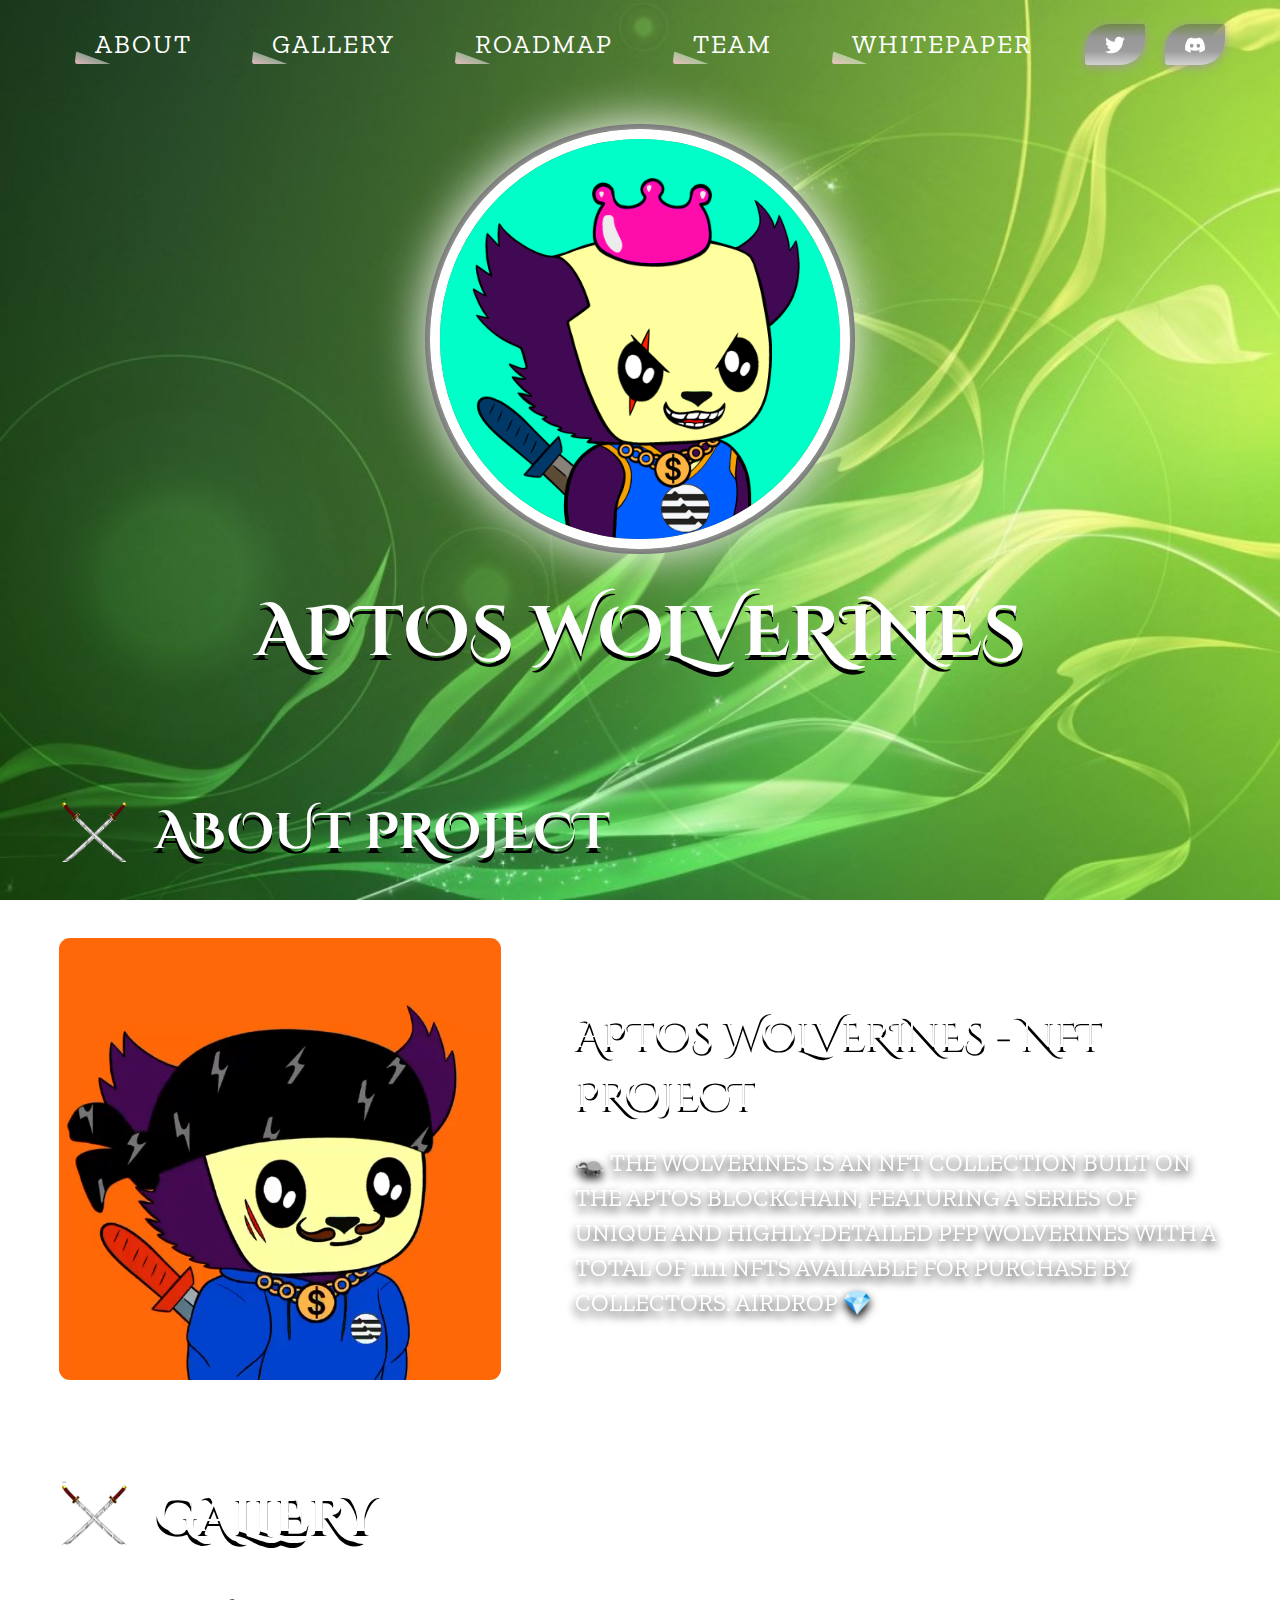
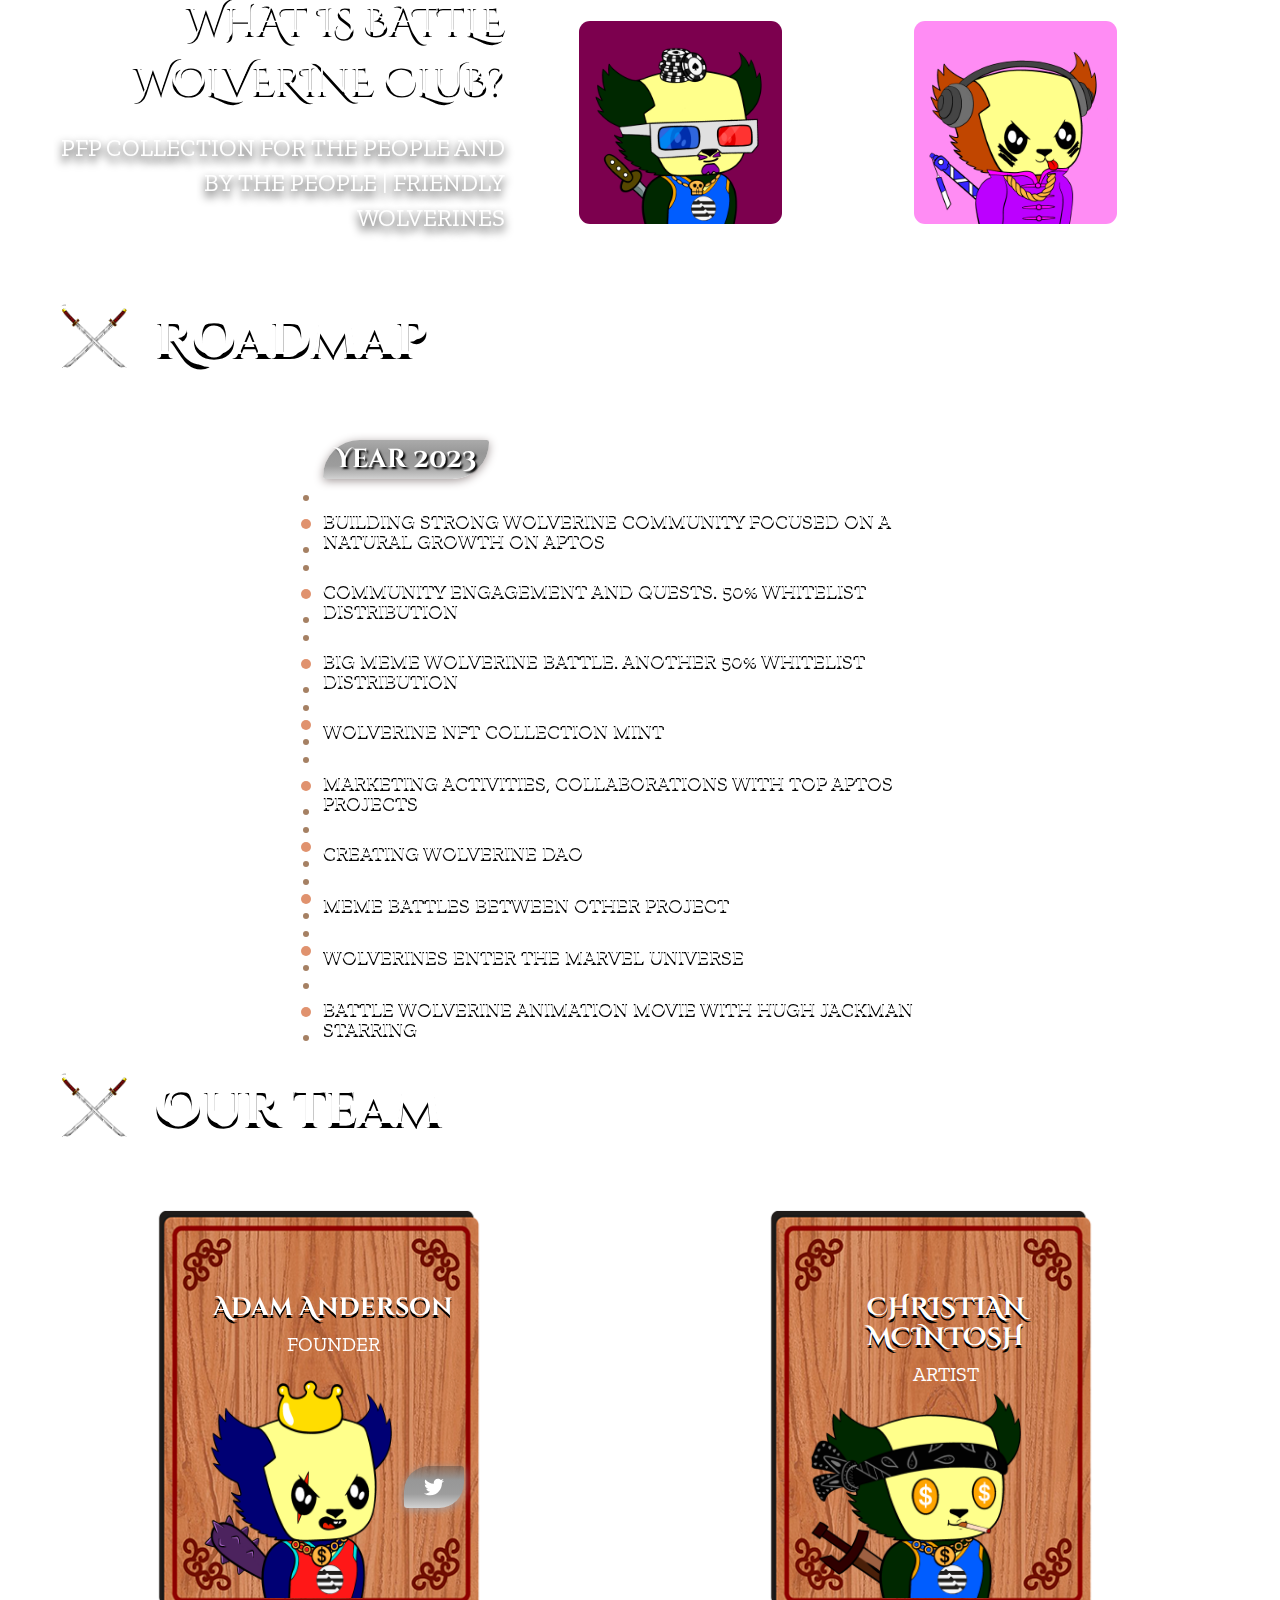
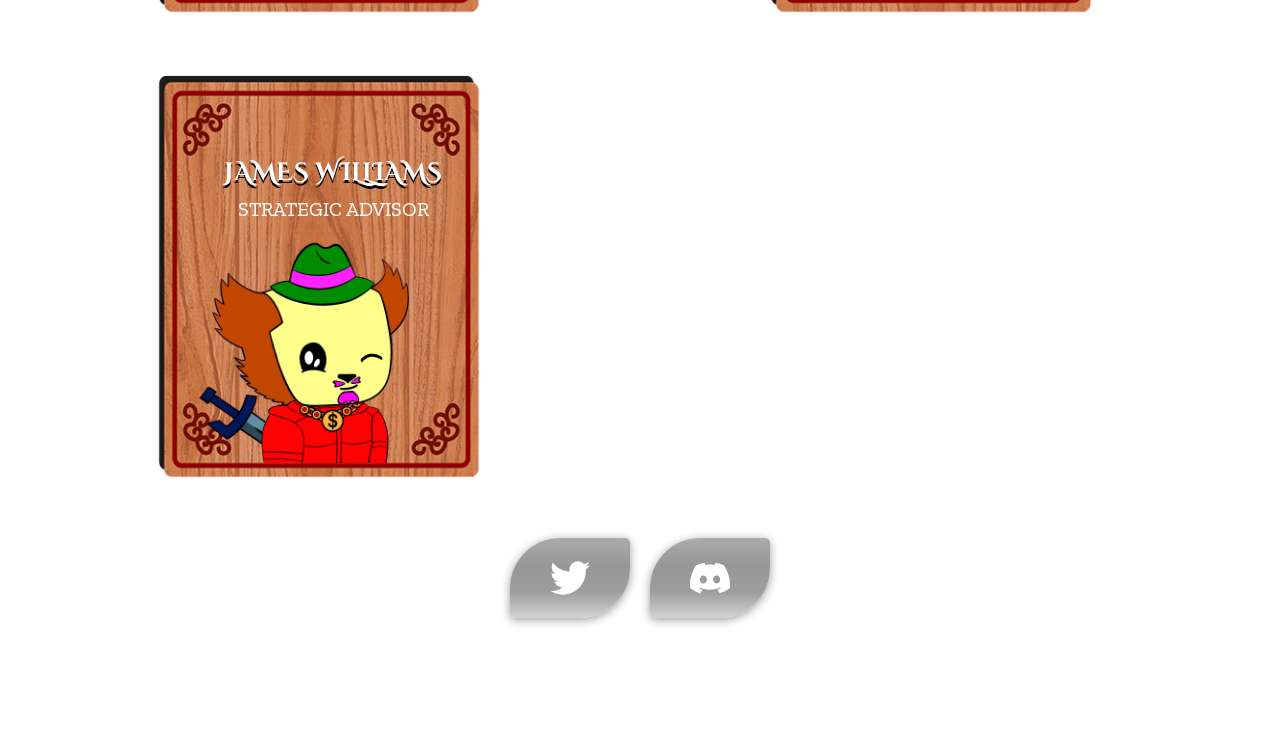
==== index.html @ 6061e8c3 "1" ====
<!DOCTYPE html>
<html class="no-js md-pre-loader-active" lang="ru"><head><meta http-equiv="Content-Type" content="text/html; charset=UTF-8">

  <meta name="viewport" content="width=device-width,initial-scale=1">
  <meta http-equiv="X-UA-Compatible" content="ie=edge">
  <title>BATTLE WOLVERINE</title>
  <!-- Favicon  -->
  <link rel="shortcut icon" href="img/method-draw-image.png" type="image/x-icon">
  <link rel="shortcut icon" href="img/method-draw-image.png" type="image/x-icon">
  <link rel="stylesheet" href="css/style.min.css">
  <link href="css/main.min.css" rel="stylesheet" type="text/css">
  <meta property="og:image" content="https://battlewolverine.club/img/method-draw-image.png">
  <meta property="og:image:height" content="100">
  <meta property="og:image:width" content="100">
  <meta property="og:type" content="website">
  <meta property="og:title" content="BATTLE WOLVERINE - Enthusiastic Web3 Community">
  <meta property="og:site_name" content="battlewolverine.club">
</head>

<body class="page__body">




  <section class="section-one">

    <div class="container">

      <header>

        <div class="flex-header">

          <div class="header-btn b-none">

            <div class="btn-main btn1">ABOUT</div>
            <div class="btn-main btn2">Gallery</div>
            <div class="btn-main btn3">Roadmap</div>
            <div class="btn-main btn4">Team</div>
            <div class="btn-main btn5"><a class="whitepaper" href="https://battlewolverine.club/whitepaper.html">Whitepaper</p></div>
            
          </div>


          <nav class="header__nav" data-menu="">
            <ul class="header__menu list-reset">

                <div class="btn-main btn1 btn-cl">ABOUT</div>


                <div class="btn-main btn2 btn-cl">Gallery</div>


                <div class="btn-main btn3 btn-cl">Roadmap</div>


                <div class="btn-main btn4 btn-cl">Team</div>
                
                
                <div class="btn-main btn5"><a class="whitepaper" href="https://battlewolverine.club/whitepaper.html">Whitepaper</a></div>


            </ul>
            <div class="soc-icon">
              <a href="https://twitter.com/Wolverine_XRPL" target="_blank" rel="noopener noreferrer" class="btn-soc">
                <svg width="20" height="18" viewBox="0 0 20 18" fill="none" xmlns="http://www.w3.org/2000/svg">
                  <path fill-rule="evenodd" clip-rule="evenodd" d="M20 2.63411C19.2652 2.96867 18.4739 3.19484 17.6439 3.29589C18.4914 2.77608 19.1419 1.9517 19.4483 0.969877C18.6547 1.45126 17.7778 1.80144 16.8409 1.98919C16.0944 1.17215 15.0272 0.661865 13.8463 0.661865C11.5817 0.661865 9.74454 2.54508 9.74454 4.86766C9.74454 5.19738 9.77969 5.51742 9.85016 5.82558C6.44016 5.64971 3.41735 3.97705 1.39219 1.42955C1.03891 2.05291 0.836882 2.77608 0.836882 3.54627C0.836882 5.00479 1.56126 6.29229 2.66235 7.04685C1.99094 7.02639 1.35688 6.83505 0.80282 6.5222V6.5739C0.80282 8.61237 2.21735 10.3127 4.09563 10.6978C3.75173 10.7966 3.38891 10.8459 3.01438 10.8459C2.75032 10.8459 2.49204 10.8206 2.24188 10.7713C2.76423 12.4416 4.2786 13.6582 6.07469 13.6906C4.67063 14.8194 2.90048 15.492 0.978757 15.492C0.647664 15.492 0.320164 15.4728 -0.000305176 15.4342C1.81579 16.6255 3.97344 17.3223 6.28954 17.3223C13.8378 17.3223 17.9641 10.9143 17.9641 5.35607C17.9641 5.17317 17.9605 4.99027 17.9534 4.81096C18.7556 4.21774 19.4517 3.4777 20 2.63411Z" fill="white"></path>
                </svg>
              </a>
              <a href="https://discord.gg/uTUcsjVwpC" target="_blank" rel="noopener noreferrer" class="btn-soc"><svg width="23" height="18" viewBox="0 0 23 18" fill="none" xmlns="http://www.w3.org/2000/svg">
                  <path d="M19.4895 1.72281C19.4831 1.71044 19.4725 1.70075 19.4596 1.69547C17.9705 1.01247 16.3989 0.525434 14.7844 0.246556C14.7697 0.24383 14.7546 0.245797 14.7411 0.252176C14.7276 0.258555 14.7165 0.269023 14.7093 0.28209C14.4953 0.67034 14.301 1.06914 14.1273 1.47696C12.3869 1.21287 10.6166 1.21287 8.87624 1.47696C8.70131 1.0681 8.50394 0.669205 8.28503 0.28209C8.27753 0.269307 8.26634 0.25908 8.25294 0.252742C8.23953 0.246404 8.22453 0.244249 8.20988 0.246556C6.59518 0.524849 5.02356 1.01192 3.53456 1.69551C3.52182 1.70091 3.51106 1.71014 3.50378 1.72191C0.526088 6.16706 -0.289615 10.5029 0.110541 14.7851C0.111667 14.7956 0.114893 14.8057 0.120026 14.815C0.12516 14.8242 0.132097 14.8323 0.140424 14.8388C1.87431 16.1221 3.81368 17.1017 5.87578 17.7357C5.8903 17.7401 5.9058 17.7399 5.92021 17.7352C5.93462 17.7304 5.94723 17.7214 5.95636 17.7093C6.39926 17.1069 6.79169 16.469 7.12968 15.8021C7.13433 15.793 7.13698 15.783 7.13746 15.7727C7.13795 15.7625 7.13625 15.7522 7.13249 15.7427C7.12873 15.7331 7.12299 15.7245 7.11564 15.7173C7.1083 15.7101 7.09952 15.7046 7.08988 15.7011C6.47103 15.4644 5.87192 15.1791 5.29816 14.8478C5.28774 14.8416 5.27898 14.833 5.27267 14.8227C5.26636 14.8124 5.26268 14.8007 5.26197 14.7887C5.26126 14.7766 5.26352 14.7645 5.26858 14.7536C5.27363 14.7426 5.28131 14.733 5.29093 14.7257C5.41132 14.6355 5.53179 14.5417 5.64675 14.447C5.65697 14.4386 5.66932 14.4332 5.68244 14.4314C5.69555 14.4297 5.7089 14.4316 5.72097 14.437C9.47992 16.1519 13.5495 16.1519 17.2639 14.437C17.276 14.4313 17.2895 14.4291 17.3028 14.4307C17.3161 14.4323 17.3287 14.4376 17.3391 14.4461C17.4541 14.5408 17.5745 14.6355 17.6958 14.7257C17.7055 14.7329 17.7132 14.7424 17.7184 14.7534C17.7235 14.7643 17.7259 14.7764 17.7252 14.7884C17.7246 14.8005 17.721 14.8122 17.7148 14.8226C17.7085 14.8329 17.6999 14.8416 17.6895 14.8478C17.117 15.1818 16.5174 15.467 15.8969 15.7002C15.8873 15.7038 15.8785 15.7095 15.8712 15.7168C15.8639 15.7241 15.8582 15.7328 15.8546 15.7424C15.8509 15.752 15.8493 15.7623 15.8498 15.7726C15.8504 15.7829 15.8531 15.793 15.8578 15.8021C16.2015 16.4653 16.5934 17.1024 17.0303 17.7083C17.0391 17.7207 17.0517 17.73 17.0661 17.7349C17.0806 17.7398 17.0963 17.7401 17.1109 17.7356C19.1766 17.1037 21.1194 16.1241 22.8555 14.8388C22.8639 14.8326 22.871 14.8247 22.8761 14.8156C22.8813 14.8065 22.8844 14.7964 22.8853 14.786C23.3644 9.83536 22.0833 5.53503 19.4895 1.72281ZM7.69105 12.1777C6.55933 12.1777 5.62683 11.1395 5.62683 9.86453C5.62683 8.58953 6.54124 7.55128 7.69105 7.55128C8.84984 7.55128 9.77332 8.59855 9.75523 9.86445C9.75523 11.1395 8.84078 12.1777 7.69105 12.1777ZM15.3231 12.1777C14.1914 12.1777 13.2589 11.1395 13.2589 9.86453C13.2589 8.58953 14.1733 7.55128 15.3231 7.55128C16.4819 7.55128 17.4054 8.59855 17.3873 9.86445C17.3873 11.1395 16.4819 12.1777 15.3231 12.1777Z" fill="white"></path>
                </svg>
              </a>
              <!-- <a href="https://www.instagram.com/leokings_nft/" target="_blank" rel="noopener noreferrer" class="btn-soc"><svg width="20" height="21" viewBox="0 0 20 21" fill="none" xmlns="http://www.w3.org/2000/svg">
                  <path d="M10 2.79518C12.6667 2.79518 12.9833 2.79518 14.0417 2.8535C14.6766 2.86316 15.3051 2.98149 15.9 3.20337C16.3318 3.36585 16.7239 3.61859 17.0501 3.94469C17.3763 4.27079 17.6291 4.66273 17.7917 5.09434C18.0136 5.68902 18.132 6.31733 18.1417 6.95198C18.1917 8.00993 18.2 8.32648 18.2 10.9922C18.2 13.6578 18.2 13.9744 18.1417 15.0323C18.132 15.667 18.0136 16.2953 17.7917 16.89C17.6291 17.3216 17.3763 17.7135 17.0501 18.0396C16.7239 18.3657 16.3318 18.6185 15.9 18.7809C15.3051 19.0028 14.6766 19.1212 14.0417 19.1308C12.9833 19.1808 12.6667 19.1891 10 19.1891C7.33333 19.1891 7.01667 19.1891 5.95833 19.1308C5.32344 19.1212 4.69491 19.0028 4.1 18.7809C3.66824 18.6185 3.27615 18.3657 2.94993 18.0396C2.62371 17.7135 2.37088 17.3216 2.20833 16.89C1.98638 16.2953 1.868 15.667 1.85833 15.0323C1.80833 13.9744 1.8 13.6578 1.8 10.9922C1.8 8.32648 1.8 8.00993 1.85833 6.95198C1.868 6.31733 1.98638 5.68902 2.20833 5.09434C2.37088 4.66273 2.62371 4.27079 2.94993 3.94469C3.27615 3.61859 3.66824 3.36585 4.1 3.20337C4.69491 2.98149 5.32344 2.86316 5.95833 2.8535C7.01667 2.80351 7.33333 2.79518 10 2.79518ZM10 0.99585C7.28333 0.99585 6.94167 0.995849 5.875 1.05416C5.04603 1.07087 4.22597 1.22862 3.45 1.52066C2.78386 1.77447 2.17892 2.16617 1.67484 2.67007C1.17075 3.17397 0.778907 3.77869 0.525 4.44458C0.232857 5.22026 0.0750434 6.04002 0.0583331 6.86868C-2.54561e-07 7.93495 0 8.27649 0 10.9922C0 13.7078 -2.54561e-07 14.0494 0.0583331 15.1156C0.0750434 15.9443 0.232857 16.7641 0.525 17.5397C0.778907 18.2056 1.17075 18.8103 1.67484 19.3142C2.17892 19.8181 2.78386 20.2098 3.45 20.4637C4.22597 20.7557 5.04603 20.9135 5.875 20.9302C6.94167 20.9885 7.28333 20.9885 10 20.9885C12.7167 20.9885 13.0583 20.9885 14.125 20.9302C14.954 20.9135 15.774 20.7557 16.55 20.4637C17.2161 20.2098 17.8211 19.8181 18.3252 19.3142C18.8293 18.8103 19.2211 18.2056 19.475 17.5397C19.7625 16.7772 19.9203 15.9719 19.9417 15.1573C20 14.0494 20 13.7078 20 10.9922C20 8.27649 20 7.93495 19.9417 6.86868C19.925 6.04002 19.7671 5.22026 19.475 4.44458C19.2211 3.77869 18.8293 3.17397 18.3252 2.67007C17.8211 2.16617 17.2161 1.77447 16.55 1.52066C15.7872 1.23322 14.9816 1.07554 14.1667 1.05416C13.0583 0.995849 12.7167 0.99585 10 0.99585ZM10 5.86072C8.98472 5.86072 7.99225 6.16167 7.14807 6.72552C6.3039 7.28937 5.64595 8.09079 5.25742 9.02844C4.86889 9.96609 4.76723 10.9978 4.9653 11.9933C5.16337 12.9887 5.65228 13.903 6.37019 14.6206C7.08809 15.3383 8.00277 15.827 8.99854 16.025C9.99431 16.223 11.0264 16.1214 11.9644 15.733C12.9024 15.3446 13.7042 14.6869 14.2682 13.843C14.8323 12.9992 15.1333 12.0071 15.1333 10.9922C15.1333 10.3183 15.0006 9.65102 14.7426 9.02844C14.4846 8.40587 14.1065 7.84018 13.6298 7.36368C13.1531 6.88719 12.5872 6.50921 11.9644 6.25133C11.3416 5.99345 10.6741 5.86072 10 5.86072ZM10 14.3243C9.34073 14.3243 8.69626 14.1288 8.1481 13.7627C7.59994 13.3966 7.17269 12.8762 6.9204 12.2673C6.66811 11.6584 6.6021 10.9885 6.73072 10.3421C6.85933 9.69573 7.1768 9.10201 7.64298 8.63601C8.10915 8.17 8.7031 7.85265 9.3497 7.72408C9.9963 7.59551 10.6665 7.6615 11.2756 7.9137C11.8847 8.1659 12.4053 8.59298 12.7716 9.14094C13.1378 9.6889 13.3333 10.3331 13.3333 10.9922C13.3333 11.8759 12.9821 12.7234 12.357 13.3483C11.7319 13.9732 10.8841 14.3243 10 14.3243ZM15.3417 4.45291C15.1043 4.45291 14.8723 4.52326 14.675 4.65507C14.4776 4.78688 14.3238 4.97422 14.233 5.19341C14.1422 5.4126 14.1184 5.65379 14.1647 5.88648C14.211 6.11918 14.3253 6.33292 14.4931 6.50068C14.661 6.66844 14.8748 6.78269 15.1076 6.82897C15.3403 6.87526 15.5816 6.8515 15.8009 6.76071C16.0202 6.66992 16.2076 6.51617 16.3394 6.3189C16.4713 6.12164 16.5417 5.88971 16.5417 5.65246C16.5417 5.33432 16.4152 5.02921 16.1902 4.80425C15.9652 4.57929 15.6599 4.45291 15.3417 4.45291Z" fill="white"></path>
                </svg>
              </a> -->


          </div>
          </nav>

          <div class="soc-icon">
            <a href="https://twitter.com/Wolverine_XRPL" target="_blank" rel="noopener noreferrer" class="btn-soc">
              <svg width="20" height="18" viewBox="0 0 20 18" fill="none" xmlns="http://www.w3.org/2000/svg">
                <path fill-rule="evenodd" clip-rule="evenodd" d="M20 2.63411C19.2652 2.96867 18.4739 3.19484 17.6439 3.29589C18.4914 2.77608 19.1419 1.9517 19.4483 0.969877C18.6547 1.45126 17.7778 1.80144 16.8409 1.98919C16.0944 1.17215 15.0272 0.661865 13.8463 0.661865C11.5817 0.661865 9.74454 2.54508 9.74454 4.86766C9.74454 5.19738 9.77969 5.51742 9.85016 5.82558C6.44016 5.64971 3.41735 3.97705 1.39219 1.42955C1.03891 2.05291 0.836882 2.77608 0.836882 3.54627C0.836882 5.00479 1.56126 6.29229 2.66235 7.04685C1.99094 7.02639 1.35688 6.83505 0.80282 6.5222V6.5739C0.80282 8.61237 2.21735 10.3127 4.09563 10.6978C3.75173 10.7966 3.38891 10.8459 3.01438 10.8459C2.75032 10.8459 2.49204 10.8206 2.24188 10.7713C2.76423 12.4416 4.2786 13.6582 6.07469 13.6906C4.67063 14.8194 2.90048 15.492 0.978757 15.492C0.647664 15.492 0.320164 15.4728 -0.000305176 15.4342C1.81579 16.6255 3.97344 17.3223 6.28954 17.3223C13.8378 17.3223 17.9641 10.9143 17.9641 5.35607C17.9641 5.17317 17.9605 4.99027 17.9534 4.81096C18.7556 4.21774 19.4517 3.4777 20 2.63411Z" fill="white"></path>
              </svg>
            </a>
            <a href="https://discord.gg/uTUcsjVwpC" target="_blank" rel="noopener noreferrer" class="btn-soc"><svg width="23" height="18" viewBox="0 0 23 18" fill="none" xmlns="http://www.w3.org/2000/svg">
                <path d="M19.4895 1.72281C19.4831 1.71044 19.4725 1.70075 19.4596 1.69547C17.9705 1.01247 16.3989 0.525434 14.7844 0.246556C14.7697 0.24383 14.7546 0.245797 14.7411 0.252176C14.7276 0.258555 14.7165 0.269023 14.7093 0.28209C14.4953 0.67034 14.301 1.06914 14.1273 1.47696C12.3869 1.21287 10.6166 1.21287 8.87624 1.47696C8.70131 1.0681 8.50394 0.669205 8.28503 0.28209C8.27753 0.269307 8.26634 0.25908 8.25294 0.252742C8.23953 0.246404 8.22453 0.244249 8.20988 0.246556C6.59518 0.524849 5.02356 1.01192 3.53456 1.69551C3.52182 1.70091 3.51106 1.71014 3.50378 1.72191C0.526088 6.16706 -0.289615 10.5029 0.110541 14.7851C0.111667 14.7956 0.114893 14.8057 0.120026 14.815C0.12516 14.8242 0.132097 14.8323 0.140424 14.8388C1.87431 16.1221 3.81368 17.1017 5.87578 17.7357C5.8903 17.7401 5.9058 17.7399 5.92021 17.7352C5.93462 17.7304 5.94723 17.7214 5.95636 17.7093C6.39926 17.1069 6.79169 16.469 7.12968 15.8021C7.13433 15.793 7.13698 15.783 7.13746 15.7727C7.13795 15.7625 7.13625 15.7522 7.13249 15.7427C7.12873 15.7331 7.12299 15.7245 7.11564 15.7173C7.1083 15.7101 7.09952 15.7046 7.08988 15.7011C6.47103 15.4644 5.87192 15.1791 5.29816 14.8478C5.28774 14.8416 5.27898 14.833 5.27267 14.8227C5.26636 14.8124 5.26268 14.8007 5.26197 14.7887C5.26126 14.7766 5.26352 14.7645 5.26858 14.7536C5.27363 14.7426 5.28131 14.733 5.29093 14.7257C5.41132 14.6355 5.53179 14.5417 5.64675 14.447C5.65697 14.4386 5.66932 14.4332 5.68244 14.4314C5.69555 14.4297 5.7089 14.4316 5.72097 14.437C9.47992 16.1519 13.5495 16.1519 17.2639 14.437C17.276 14.4313 17.2895 14.4291 17.3028 14.4307C17.3161 14.4323 17.3287 14.4376 17.3391 14.4461C17.4541 14.5408 17.5745 14.6355 17.6958 14.7257C17.7055 14.7329 17.7132 14.7424 17.7184 14.7534C17.7235 14.7643 17.7259 14.7764 17.7252 14.7884C17.7246 14.8005 17.721 14.8122 17.7148 14.8226C17.7085 14.8329 17.6999 14.8416 17.6895 14.8478C17.117 15.1818 16.5174 15.467 15.8969 15.7002C15.8873 15.7038 15.8785 15.7095 15.8712 15.7168C15.8639 15.7241 15.8582 15.7328 15.8546 15.7424C15.8509 15.752 15.8493 15.7623 15.8498 15.7726C15.8504 15.7829 15.8531 15.793 15.8578 15.8021C16.2015 16.4653 16.5934 17.1024 17.0303 17.7083C17.0391 17.7207 17.0517 17.73 17.0661 17.7349C17.0806 17.7398 17.0963 17.7401 17.1109 17.7356C19.1766 17.1037 21.1194 16.1241 22.8555 14.8388C22.8639 14.8326 22.871 14.8247 22.8761 14.8156C22.8813 14.8065 22.8844 14.7964 22.8853 14.786C23.3644 9.83536 22.0833 5.53503 19.4895 1.72281ZM7.69105 12.1777C6.55933 12.1777 5.62683 11.1395 5.62683 9.86453C5.62683 8.58953 6.54124 7.55128 7.69105 7.55128C8.84984 7.55128 9.77332 8.59855 9.75523 9.86445C9.75523 11.1395 8.84078 12.1777 7.69105 12.1777ZM15.3231 12.1777C14.1914 12.1777 13.2589 11.1395 13.2589 9.86453C13.2589 8.58953 14.1733 7.55128 15.3231 7.55128C16.4819 7.55128 17.4054 8.59855 17.3873 9.86445C17.3873 11.1395 16.4819 12.1777 15.3231 12.1777Z" fill="white"></path>
              </svg>
            </a>
            <!-- <a href="https://www.instagram.com/leokings_nft/" target="_blank" rel="noopener noreferrer" class="btn-soc"><svg width="20" height="21" viewBox="0 0 20 21" fill="none" xmlns="http://www.w3.org/2000/svg">
                <path d="M10 2.79518C12.6667 2.79518 12.9833 2.79518 14.0417 2.8535C14.6766 2.86316 15.3051 2.98149 15.9 3.20337C16.3318 3.36585 16.7239 3.61859 17.0501 3.94469C17.3763 4.27079 17.6291 4.66273 17.7917 5.09434C18.0136 5.68902 18.132 6.31733 18.1417 6.95198C18.1917 8.00993 18.2 8.32648 18.2 10.9922C18.2 13.6578 18.2 13.9744 18.1417 15.0323C18.132 15.667 18.0136 16.2953 17.7917 16.89C17.6291 17.3216 17.3763 17.7135 17.0501 18.0396C16.7239 18.3657 16.3318 18.6185 15.9 18.7809C15.3051 19.0028 14.6766 19.1212 14.0417 19.1308C12.9833 19.1808 12.6667 19.1891 10 19.1891C7.33333 19.1891 7.01667 19.1891 5.95833 19.1308C5.32344 19.1212 4.69491 19.0028 4.1 18.7809C3.66824 18.6185 3.27615 18.3657 2.94993 18.0396C2.62371 17.7135 2.37088 17.3216 2.20833 16.89C1.98638 16.2953 1.868 15.667 1.85833 15.0323C1.80833 13.9744 1.8 13.6578 1.8 10.9922C1.8 8.32648 1.8 8.00993 1.85833 6.95198C1.868 6.31733 1.98638 5.68902 2.20833 5.09434C2.37088 4.66273 2.62371 4.27079 2.94993 3.94469C3.27615 3.61859 3.66824 3.36585 4.1 3.20337C4.69491 2.98149 5.32344 2.86316 5.95833 2.8535C7.01667 2.80351 7.33333 2.79518 10 2.79518ZM10 0.99585C7.28333 0.99585 6.94167 0.995849 5.875 1.05416C5.04603 1.07087 4.22597 1.22862 3.45 1.52066C2.78386 1.77447 2.17892 2.16617 1.67484 2.67007C1.17075 3.17397 0.778907 3.77869 0.525 4.44458C0.232857 5.22026 0.0750434 6.04002 0.0583331 6.86868C-2.54561e-07 7.93495 0 8.27649 0 10.9922C0 13.7078 -2.54561e-07 14.0494 0.0583331 15.1156C0.0750434 15.9443 0.232857 16.7641 0.525 17.5397C0.778907 18.2056 1.17075 18.8103 1.67484 19.3142C2.17892 19.8181 2.78386 20.2098 3.45 20.4637C4.22597 20.7557 5.04603 20.9135 5.875 20.9302C6.94167 20.9885 7.28333 20.9885 10 20.9885C12.7167 20.9885 13.0583 20.9885 14.125 20.9302C14.954 20.9135 15.774 20.7557 16.55 20.4637C17.2161 20.2098 17.8211 19.8181 18.3252 19.3142C18.8293 18.8103 19.2211 18.2056 19.475 17.5397C19.7625 16.7772 19.9203 15.9719 19.9417 15.1573C20 14.0494 20 13.7078 20 10.9922C20 8.27649 20 7.93495 19.9417 6.86868C19.925 6.04002 19.7671 5.22026 19.475 4.44458C19.2211 3.77869 18.8293 3.17397 18.3252 2.67007C17.8211 2.16617 17.2161 1.77447 16.55 1.52066C15.7872 1.23322 14.9816 1.07554 14.1667 1.05416C13.0583 0.995849 12.7167 0.99585 10 0.99585ZM10 5.86072C8.98472 5.86072 7.99225 6.16167 7.14807 6.72552C6.3039 7.28937 5.64595 8.09079 5.25742 9.02844C4.86889 9.96609 4.76723 10.9978 4.9653 11.9933C5.16337 12.9887 5.65228 13.903 6.37019 14.6206C7.08809 15.3383 8.00277 15.827 8.99854 16.025C9.99431 16.223 11.0264 16.1214 11.9644 15.733C12.9024 15.3446 13.7042 14.6869 14.2682 13.843C14.8323 12.9992 15.1333 12.0071 15.1333 10.9922C15.1333 10.3183 15.0006 9.65102 14.7426 9.02844C14.4846 8.40587 14.1065 7.84018 13.6298 7.36368C13.1531 6.88719 12.5872 6.50921 11.9644 6.25133C11.3416 5.99345 10.6741 5.86072 10 5.86072ZM10 14.3243C9.34073 14.3243 8.69626 14.1288 8.1481 13.7627C7.59994 13.3966 7.17269 12.8762 6.9204 12.2673C6.66811 11.6584 6.6021 10.9885 6.73072 10.3421C6.85933 9.69573 7.1768 9.10201 7.64298 8.63601C8.10915 8.17 8.7031 7.85265 9.3497 7.72408C9.9963 7.59551 10.6665 7.6615 11.2756 7.9137C11.8847 8.1659 12.4053 8.59298 12.7716 9.14094C13.1378 9.6889 13.3333 10.3331 13.3333 10.9922C13.3333 11.8759 12.9821 12.7234 12.357 13.3483C11.7319 13.9732 10.8841 14.3243 10 14.3243ZM15.3417 4.45291C15.1043 4.45291 14.8723 4.52326 14.675 4.65507C14.4776 4.78688 14.3238 4.97422 14.233 5.19341C14.1422 5.4126 14.1184 5.65379 14.1647 5.88648C14.211 6.11918 14.3253 6.33292 14.4931 6.50068C14.661 6.66844 14.8748 6.78269 15.1076 6.82897C15.3403 6.87526 15.5816 6.8515 15.8009 6.76071C16.0202 6.66992 16.2076 6.51617 16.3394 6.3189C16.4713 6.12164 16.5417 5.88971 16.5417 5.65246C16.5417 5.33432 16.4152 5.02921 16.1902 4.80425C15.9652 4.57929 15.6599 4.45291 15.3417 4.45291Z" fill="white"></path>
              </svg>
            </a> -->


        </div>


        <button class="burger" aria-label="Открыть меню" data-burger="">
          <span class="burger__line"></span>
        </button>

      </div></header>

      <div class="main-section">

        <div class="img-inner">
          <picture>
            <source srcset="img/15.png" type="image/webp">
            <img width="420" src="img/15.png" alt="">
         </picture>

        </div>

        <h1>APTOS WOLVERINES</h1>

      </div>

    </div>
  </section>

  <section class="section-two">

    <div class="container">

      <div class="top-info">
        <div class="icon-top">
          <img src="img/method-draw-image.png" style="width: 80px;">
        </div>
        <h2>ABOUT PROJECT</h2>
      </div>

      <div class="info__item-block">

        <div class="hero-img">
<!--           <picture>
            <source srcset="img/hero2.webp" type="image/webp">
            <img width="550" src="img/hero2.png" alt="">
         </picture> -->
         <video autoplay="" muted="" loop="" playsinline="" preload="metadata" class="full-screen__videos">
          <source type="video/mp4" src="img/video1.MOV">
        </video>
        </div>

        <div class="info-text">
          <div class="info-title">APTOS WOLVERINES - NFT PROJECT</div>
          <div class="info-descr">
            🦡 The Wolverines is an NFT Collection built on the Aptos blockchain, featuring a series of unique and highly-detailed PFP  Wolverines with a total of 1111 NFTS available for purchase by collectors. Airdrop 💎


          </div>
        </div>

      </div>


    </div>

  </section>

  <section class="section-three">

    <div class="container">

      <div class="top-info">
        <div class="icon-top">
          <img src="img/method-draw-image.png" style="width: 80px;">
        </div>
        <h2>GALLERY</h2>
      </div>

      <div class="section-row">

        <div class="right-info">
          <!-- <div class="icon-top">
            <img src="img/banana.svg" style="width: 60px;">
          </div> -->
          <h2>WHAT IS BATTLE WOLVERINE CLUB?</h2>
          <h5>PFP COLLECTION FOR THE PEOPLE AND BY THE PEOPLE | FRIENDLY WOLVERINES</h5>
        </div>

        <div class="section-info">

          <div class="swiper-wrapper-gallery swiper-container swiper-initialized swiper-horizontal swiper-pointer-events">
            <div class="swiper-wrapper" id="swiper-wrapper-c359a33e1957de0f" aria-live="off" style="transform: translate3d(-1005px, 0px, 0px); transition-duration: 0ms;">
              <div class="swiper-slide swiper-slide-duplicate" style="width: 315px; margin-right: 20px;" role="group" aria-label="6 / 7" data-swiper-slide-index="5">
                <div class="slider-img">
                  <picture>
                    <source srcset="img/Wolverine.png" type="image/webp">
                    <img width="203" height="203" src="img/Wolverine.png" alt="">
                 </picture>

                </div>
              </div>
              <div class="swiper-slide swiper-slide-duplicate" style="width: 315px; margin-right: 20px;" role="group" aria-label="7 / 7" data-swiper-slide-index="6">
                <div class="slider-img">
                  <picture>
                    <source srcset="img/2.png" type="image/webp">
                    <img width="203" height="203" src="img/Wolverine2.png" alt="">
                 </picture>

                </div>
              </div>

              <div class="swiper-slide swiper-slide-prev" style="width: 315px; margin-right: 20px;" role="group" aria-label="1 / 7" data-swiper-slide-index="0">
                <div class="slider-img">
                  <picture>
                    <source srcset="img/2.png" type="image/webp">
                    <img width="203" height="203" src="img/Wolverine2.png" alt="">
                 </picture>

                </div>
              </div>
              <div class="swiper-slide swiper-slide-active" style="width: 315px; margin-right: 20px;" role="group" aria-label="2 / 7" data-swiper-slide-index="1">
                <div class="slider-img">
                  <picture>
                    <source srcset="img/5.png" type="image/webp">
                    <img width="203" height="203" src="img/Wolverine3.png" alt="">
                 </picture>
                  </div>
              </div>
              <div class="swiper-slide swiper-slide-next" style="width: 315px; margin-right: 20px;" role="group" aria-label="3 / 7" data-swiper-slide-index="2">
                <div class="slider-img">
                  <picture>
                    <source srcset="img/Wolverine4.png" type="image/webp">
                    <img width="203" height="203" src="img/Wolverine4.png" alt="">
                 </picture>

                </div>
              </div>
              <div class="swiper-slide" style="width: 315px; margin-right: 20px;" role="group" aria-label="4 / 7" data-swiper-slide-index="3">
                <div class="slider-img">
                  <picture>
                    <source srcset="img/Wolverine9.png" type="image/webp">
                    <img width="203" height="203" src="img/Wolverine9.png" alt="">
                 </picture>

                </div>
              </div>
              <div class="swiper-slide" style="width: 315px; margin-right: 20px;" role="group" aria-label="5 / 7" data-swiper-slide-index="4">
                <div class="slider-img">
                  <picture>
                    <source srcset="img/Wolverine10.png" type="image/webp">
                    <img width="203" height="203" src="img/Wolverine10.png" alt="">
                 </picture>

                </div>
              </div>
              <div class="swiper-slide" style="width: 315px; margin-right: 20px;" role="group" aria-label="6 / 7" data-swiper-slide-index="5">
                <div class="slider-img">
                  <picture>
                    <source srcset="img/Wolverine11.png" type="image/webp">
                    <img width="203" height="203" src="img/Wolverine11.png" alt="">
                 </picture>

                </div>
              </div>
              <div class="swiper-slide" style="width: 315px; margin-right: 20px;" role="group" aria-label="7 / 7" data-swiper-slide-index="6">
                <div class="slider-img">
                  <picture>
                    <source srcset="img/Wolverine12.png" type="image/webp">
                    <img width="203" height="203" src="img/Wolverine12.png" alt="">
                 </picture>

                </div>
              </div>
            <div class="swiper-slide swiper-slide-duplicate swiper-slide-duplicate-prev" style="width: 315px; margin-right: 20px;" role="group" aria-label="1 / 7" data-swiper-slide-index="0">
                <div class="slider-img">
                  <picture>
                    <source srcset="img/Baby_1.png" type="image/webp">
                    <img width="203" height="203" src="img/Baby_1.png" alt="">
                 </picture>

                </div>
              </div><div class="swiper-slide swiper-slide-duplicate swiper-slide-duplicate-active" style="width: 315px; margin-right: 20px;" role="group" aria-label="2 / 7" data-swiper-slide-index="1">
                <div class="slider-img">
                  <picture>
                    <source srcset="img/Baby9.png" type="image/webp">
                    <img width="203" height="203" src="img/Baby9.png" alt="">
                 </picture>
                  </div>
              </div></div>


            <!-- <div class="swiper-navs">

              <div class="swiper-button-prev" tabindex="0" role="button" aria-label="Previous slide" aria-controls="swiper-wrapper-c359a33e1957de0f"></div>
              <div class="swiper-button-next" tabindex="0" role="button" aria-label="Next slide" aria-controls="swiper-wrapper-c359a33e1957de0f"></div>
              <div class="swiper-pagination swiper-pagination-clickable swiper-pagination-bullets swiper-pagination-horizontal"><span class="dot swiper-pagination-bullet" tabindex="0"></span><span class="dot swiper-pagination-bullet swiper-pagination-bullet-active" tabindex="0" aria-current="true"></span><span class="dot swiper-pagination-bullet" tabindex="0"></span><span class="dot swiper-pagination-bullet" tabindex="0"></span><span class="dot swiper-pagination-bullet" tabindex="0"></span><span class="dot swiper-pagination-bullet" tabindex="0"></span><span class="dot swiper-pagination-bullet" tabindex="0"></span></div>

            </div> -->

          <span class="swiper-notification" aria-live="assertive" aria-atomic="true"></span></div>

        </div>


      </div>




    </div>

  </section>

  <section class="section-four">

    <div class="container">

      <div class="top-info">
        <div class="icon-top">
          <img src="img/method-draw-image.png" style="width: 80px;">
        </div>
        <h2>Roadmap</h2>
      </div>

      <div class="scroll-row">


          <div class="inner-mains-scroll">


          <div class="scrolls-main">

            <div class="btn-scroll">
              2023 Year
            </div>

            <ul class="beads">
              <li><a>Building Strong Wolverine Community focused on a natural growth on Aptos</a></li>
              <li><a>Community engagement and quests. 50% Whitelist Distribution</a></li>
              <li><a>Big MEME Wolverine Battle. Another 50% Whitelist Distribution</a></li>
              <li><a>Wolverine NFT Collection Mint</a></li>
              <li><a>Marketing activities, collaborations with Top Aptos projects</a></li>
              <li><a>Creating Wolverine DAO</a></li>
              <li><a>Meme Battles between other Project</a></li>
              <li><a>Wolverines enter the Marvel Universe</a></li>
              <li><a>Battle Wolverine Animation Movie with Hugh Jackman starring</a></li>
            </ul>

          </div>

        </div>

    </div>

  </div></section>

  <section class="section-five">

    <div class="container">


      <div class="top-info">
        <div class="icon-top">
          <img src="img/method-draw-image.png" style="width: 80px;">
        </div>
        <h2>Our team</h2>
      </div>

      <div class="item__team-row">

        <div class="team-item">

          <div class="team__iteam-title">
            Adam Anderson
          </div>
          <div class="team__item-worker">
            FOUNDER
          </div>
          <!-- <div class="team__item-subtitle">
            Influencer, over 6.000.000 subscribers at social media, NFT expert.
          </div> -->

          <div class="item__footer-flex">

            <div class="team__item-img">
              <picture>
                <source srcset="img/wb1.png" type="image/png">
                <img width="240" height="260" src="img/Adam.png" alt="">
             </picture>

            </div>
            <div class="team__item-icon-row">
              <a href="https://twitter.com/Douglas12Austin" target="_blank" rel="noopener noreferrer" class="team__item-icon">
                <svg width="20" height="18" viewBox="0 0 20 18" fill="none" xmlns="http://www.w3.org/2000/svg">
                <path fill-rule="evenodd" clip-rule="evenodd" d="M20 2.63411C19.2652 2.96867 18.4739 3.19484 17.6439 3.29589C18.4914 2.77608 19.1419 1.9517 19.4483 0.969877C18.6547 1.45126 17.7778 1.80144 16.8409 1.98919C16.0944 1.17215 15.0272 0.661865 13.8463 0.661865C11.5817 0.661865 9.74454 2.54508 9.74454 4.86766C9.74454 5.19738 9.77969 5.51742 9.85016 5.82558C6.44016 5.64971 3.41735 3.97705 1.39219 1.42955C1.03891 2.05291 0.836882 2.77608 0.836882 3.54627C0.836882 5.00479 1.56126 6.29229 2.66235 7.04685C1.99094 7.02639 1.35688 6.83505 0.80282 6.5222V6.5739C0.80282 8.61237 2.21735 10.3127 4.09563 10.6978C3.75173 10.7966 3.38891 10.8459 3.01438 10.8459C2.75032 10.8459 2.49204 10.8206 2.24188 10.7713C2.76423 12.4416 4.2786 13.6582 6.07469 13.6906C4.67063 14.8194 2.90048 15.492 0.978757 15.492C0.647664 15.492 0.320164 15.4728 -0.000305176 15.4342C1.81579 16.6255 3.97344 17.3223 6.28954 17.3223C13.8378 17.3223 17.9641 10.9143 17.9641 5.35607C17.9641 5.17317 17.9605 4.99027 17.9534 4.81096C18.7556 4.21774 19.4517 3.4777 20 2.63411Z" fill="white"></path>
              </svg>
              </a>
            </div>

          </div>


        </div>
        <div class="team-item">

          <div class="team__iteam-title">
            CHRISTIAN MCINTOSH
          </div>
          <div class="team__item-worker">
            ARTIST
          </div>
          <!-- <div class="team__item-subtitle">
            Artist, professional painter, over 2.200.000 subscribers.
          </div> -->

          <div class="item__footer-flex">

            <div class="team__item-img">
              <picture>
                <source srcset="img/wb2.png" type="image/png">
                <img width="240" height="260" src="img/Wolverine7.png" alt="">
             </picture>
            </div>
            <!-- <div class="team__item-icon-row">
              <a href="https://www.youtube.com/channel/UCNk1SSTBPgs-0kf6tSVDlfQ" target="_blank" rel="noopener noreferrer" class="team__item-icon">
                <svg width="20" height="18" viewBox="0 0 20 18" fill="none" xmlns="http://www.w3.org/2000/svg">
                <path fill-rule="evenodd" clip-rule="evenodd" d="M20 2.63411C19.2652 2.96867 18.4739 3.19484 17.6439 3.29589C18.4914 2.77608 19.1419 1.9517 19.4483 0.969877C18.6547 1.45126 17.7778 1.80144 16.8409 1.98919C16.0944 1.17215 15.0272 0.661865 13.8463 0.661865C11.5817 0.661865 9.74454 2.54508 9.74454 4.86766C9.74454 5.19738 9.77969 5.51742 9.85016 5.82558C6.44016 5.64971 3.41735 3.97705 1.39219 1.42955C1.03891 2.05291 0.836882 2.77608 0.836882 3.54627C0.836882 5.00479 1.56126 6.29229 2.66235 7.04685C1.99094 7.02639 1.35688 6.83505 0.80282 6.5222V6.5739C0.80282 8.61237 2.21735 10.3127 4.09563 10.6978C3.75173 10.7966 3.38891 10.8459 3.01438 10.8459C2.75032 10.8459 2.49204 10.8206 2.24188 10.7713C2.76423 12.4416 4.2786 13.6582 6.07469 13.6906C4.67063 14.8194 2.90048 15.492 0.978757 15.492C0.647664 15.492 0.320164 15.4728 -0.000305176 15.4342C1.81579 16.6255 3.97344 17.3223 6.28954 17.3223C13.8378 17.3223 17.9641 10.9143 17.9641 5.35607C17.9641 5.17317 17.9605 4.99027 17.9534 4.81096C18.7556 4.21774 19.4517 3.4777 20 2.63411Z" fill="white"></path>
              </svg>
              </a>
            </div> -->

          </div>


        </div>
        <div class="team-item">

          <div class="team__iteam-title">
            JAMES WILLIAMS
          </div>
          <div class="team__item-worker">
            STRATEGIC ADVISOR
          </div>
          <!-- <div class="team__item-subtitle">
            Project creativity,
            Fashion artist.
          </div> -->

          <div class="item__footer-flex">

            <div class="team__item-img">
              <picture>
                <source srcset="img/wb3.png" type="image/png">
                <img width="240" height="260" src="img/Wolverine8.png" alt="">
             </picture>

            </div>
            <!-- <div class="team__item-icon-row">


              <a href="https://www.instagram.com/jay_7state/" target="_blank" rel="noopener noreferrer" class="team__item-icon">
                <svg width="20" height="18" viewBox="0 0 20 18" fill="none" xmlns="http://www.w3.org/2000/svg">
                <path fill-rule="evenodd" clip-rule="evenodd" d="M20 2.63411C19.2652 2.96867 18.4739 3.19484 17.6439 3.29589C18.4914 2.77608 19.1419 1.9517 19.4483 0.969877C18.6547 1.45126 17.7778 1.80144 16.8409 1.98919C16.0944 1.17215 15.0272 0.661865 13.8463 0.661865C11.5817 0.661865 9.74454 2.54508 9.74454 4.86766C9.74454 5.19738 9.77969 5.51742 9.85016 5.82558C6.44016 5.64971 3.41735 3.97705 1.39219 1.42955C1.03891 2.05291 0.836882 2.77608 0.836882 3.54627C0.836882 5.00479 1.56126 6.29229 2.66235 7.04685C1.99094 7.02639 1.35688 6.83505 0.80282 6.5222V6.5739C0.80282 8.61237 2.21735 10.3127 4.09563 10.6978C3.75173 10.7966 3.38891 10.8459 3.01438 10.8459C2.75032 10.8459 2.49204 10.8206 2.24188 10.7713C2.76423 12.4416 4.2786 13.6582 6.07469 13.6906C4.67063 14.8194 2.90048 15.492 0.978757 15.492C0.647664 15.492 0.320164 15.4728 -0.000305176 15.4342C1.81579 16.6255 3.97344 17.3223 6.28954 17.3223C13.8378 17.3223 17.9641 10.9143 17.9641 5.35607C17.9641 5.17317 17.9605 4.99027 17.9534 4.81096C18.7556 4.21774 19.4517 3.4777 20 2.63411Z" fill="white"></path>
              </svg>
              </a>
            </div> -->

          </div>


        </div>

      </div>

      <div class="soc-icon">
        <a href="https://twitter.com/Wolverine_XRPL" target="_blank" rel="noopener noreferrer" class="btn-soc1">
          <svg width="40" height="36" viewBox="0 0 20 18" fill="none" xmlns="http://www.w3.org/2000/svg">
            <path fill-rule="evenodd" clip-rule="evenodd" d="M20 2.63411C19.2652 2.96867 18.4739 3.19484 17.6439 3.29589C18.4914 2.77608 19.1419 1.9517 19.4483 0.969877C18.6547 1.45126 17.7778 1.80144 16.8409 1.98919C16.0944 1.17215 15.0272 0.661865 13.8463 0.661865C11.5817 0.661865 9.74454 2.54508 9.74454 4.86766C9.74454 5.19738 9.77969 5.51742 9.85016 5.82558C6.44016 5.64971 3.41735 3.97705 1.39219 1.42955C1.03891 2.05291 0.836882 2.77608 0.836882 3.54627C0.836882 5.00479 1.56126 6.29229 2.66235 7.04685C1.99094 7.02639 1.35688 6.83505 0.80282 6.5222V6.5739C0.80282 8.61237 2.21735 10.3127 4.09563 10.6978C3.75173 10.7966 3.38891 10.8459 3.01438 10.8459C2.75032 10.8459 2.49204 10.8206 2.24188 10.7713C2.76423 12.4416 4.2786 13.6582 6.07469 13.6906C4.67063 14.8194 2.90048 15.492 0.978757 15.492C0.647664 15.492 0.320164 15.4728 -0.000305176 15.4342C1.81579 16.6255 3.97344 17.3223 6.28954 17.3223C13.8378 17.3223 17.9641 10.9143 17.9641 5.35607C17.9641 5.17317 17.9605 4.99027 17.9534 4.81096C18.7556 4.21774 19.4517 3.4777 20 2.63411Z" fill="white"></path>
          </svg>
        </a>
        <a href="https://discord.gg/uTUcsjVwpC" target="_blank" rel="noopener noreferrer" class="btn-soc1"><svg width="40" height="36" viewBox="0 0 23 18" fill="none" xmlns="http://www.w3.org/2000/svg">
            <path d="M19.4895 1.72281C19.4831 1.71044 19.4725 1.70075 19.4596 1.69547C17.9705 1.01247 16.3989 0.525434 14.7844 0.246556C14.7697 0.24383 14.7546 0.245797 14.7411 0.252176C14.7276 0.258555 14.7165 0.269023 14.7093 0.28209C14.4953 0.67034 14.301 1.06914 14.1273 1.47696C12.3869 1.21287 10.6166 1.21287 8.87624 1.47696C8.70131 1.0681 8.50394 0.669205 8.28503 0.28209C8.27753 0.269307 8.26634 0.25908 8.25294 0.252742C8.23953 0.246404 8.22453 0.244249 8.20988 0.246556C6.59518 0.524849 5.02356 1.01192 3.53456 1.69551C3.52182 1.70091 3.51106 1.71014 3.50378 1.72191C0.526088 6.16706 -0.289615 10.5029 0.110541 14.7851C0.111667 14.7956 0.114893 14.8057 0.120026 14.815C0.12516 14.8242 0.132097 14.8323 0.140424 14.8388C1.87431 16.1221 3.81368 17.1017 5.87578 17.7357C5.8903 17.7401 5.9058 17.7399 5.92021 17.7352C5.93462 17.7304 5.94723 17.7214 5.95636 17.7093C6.39926 17.1069 6.79169 16.469 7.12968 15.8021C7.13433 15.793 7.13698 15.783 7.13746 15.7727C7.13795 15.7625 7.13625 15.7522 7.13249 15.7427C7.12873 15.7331 7.12299 15.7245 7.11564 15.7173C7.1083 15.7101 7.09952 15.7046 7.08988 15.7011C6.47103 15.4644 5.87192 15.1791 5.29816 14.8478C5.28774 14.8416 5.27898 14.833 5.27267 14.8227C5.26636 14.8124 5.26268 14.8007 5.26197 14.7887C5.26126 14.7766 5.26352 14.7645 5.26858 14.7536C5.27363 14.7426 5.28131 14.733 5.29093 14.7257C5.41132 14.6355 5.53179 14.5417 5.64675 14.447C5.65697 14.4386 5.66932 14.4332 5.68244 14.4314C5.69555 14.4297 5.7089 14.4316 5.72097 14.437C9.47992 16.1519 13.5495 16.1519 17.2639 14.437C17.276 14.4313 17.2895 14.4291 17.3028 14.4307C17.3161 14.4323 17.3287 14.4376 17.3391 14.4461C17.4541 14.5408 17.5745 14.6355 17.6958 14.7257C17.7055 14.7329 17.7132 14.7424 17.7184 14.7534C17.7235 14.7643 17.7259 14.7764 17.7252 14.7884C17.7246 14.8005 17.721 14.8122 17.7148 14.8226C17.7085 14.8329 17.6999 14.8416 17.6895 14.8478C17.117 15.1818 16.5174 15.467 15.8969 15.7002C15.8873 15.7038 15.8785 15.7095 15.8712 15.7168C15.8639 15.7241 15.8582 15.7328 15.8546 15.7424C15.8509 15.752 15.8493 15.7623 15.8498 15.7726C15.8504 15.7829 15.8531 15.793 15.8578 15.8021C16.2015 16.4653 16.5934 17.1024 17.0303 17.7083C17.0391 17.7207 17.0517 17.73 17.0661 17.7349C17.0806 17.7398 17.0963 17.7401 17.1109 17.7356C19.1766 17.1037 21.1194 16.1241 22.8555 14.8388C22.8639 14.8326 22.871 14.8247 22.8761 14.8156C22.8813 14.8065 22.8844 14.7964 22.8853 14.786C23.3644 9.83536 22.0833 5.53503 19.4895 1.72281ZM7.69105 12.1777C6.55933 12.1777 5.62683 11.1395 5.62683 9.86453C5.62683 8.58953 6.54124 7.55128 7.69105 7.55128C8.84984 7.55128 9.77332 8.59855 9.75523 9.86445C9.75523 11.1395 8.84078 12.1777 7.69105 12.1777ZM15.3231 12.1777C14.1914 12.1777 13.2589 11.1395 13.2589 9.86453C13.2589 8.58953 14.1733 7.55128 15.3231 7.55128C16.4819 7.55128 17.4054 8.59855 17.3873 9.86445C17.3873 11.1395 16.4819 12.1777 15.3231 12.1777Z" fill="white"></path>
          </svg>
        </a>
        <!-- <a href="https://www.instagram.com/leokings_nft/" target="_blank" rel="noopener noreferrer" class="btn-soc"><svg width="20" height="21" viewBox="0 0 20 21" fill="none" xmlns="http://www.w3.org/2000/svg">
            <path d="M10 2.79518C12.6667 2.79518 12.9833 2.79518 14.0417 2.8535C14.6766 2.86316 15.3051 2.98149 15.9 3.20337C16.3318 3.36585 16.7239 3.61859 17.0501 3.94469C17.3763 4.27079 17.6291 4.66273 17.7917 5.09434C18.0136 5.68902 18.132 6.31733 18.1417 6.95198C18.1917 8.00993 18.2 8.32648 18.2 10.9922C18.2 13.6578 18.2 13.9744 18.1417 15.0323C18.132 15.667 18.0136 16.2953 17.7917 16.89C17.6291 17.3216 17.3763 17.7135 17.0501 18.0396C16.7239 18.3657 16.3318 18.6185 15.9 18.7809C15.3051 19.0028 14.6766 19.1212 14.0417 19.1308C12.9833 19.1808 12.6667 19.1891 10 19.1891C7.33333 19.1891 7.01667 19.1891 5.95833 19.1308C5.32344 19.1212 4.69491 19.0028 4.1 18.7809C3.66824 18.6185 3.27615 18.3657 2.94993 18.0396C2.62371 17.7135 2.37088 17.3216 2.20833 16.89C1.98638 16.2953 1.868 15.667 1.85833 15.0323C1.80833 13.9744 1.8 13.6578 1.8 10.9922C1.8 8.32648 1.8 8.00993 1.85833 6.95198C1.868 6.31733 1.98638 5.68902 2.20833 5.09434C2.37088 4.66273 2.62371 4.27079 2.94993 3.94469C3.27615 3.61859 3.66824 3.36585 4.1 3.20337C4.69491 2.98149 5.32344 2.86316 5.95833 2.8535C7.01667 2.80351 7.33333 2.79518 10 2.79518ZM10 0.99585C7.28333 0.99585 6.94167 0.995849 5.875 1.05416C5.04603 1.07087 4.22597 1.22862 3.45 1.52066C2.78386 1.77447 2.17892 2.16617 1.67484 2.67007C1.17075 3.17397 0.778907 3.77869 0.525 4.44458C0.232857 5.22026 0.0750434 6.04002 0.0583331 6.86868C-2.54561e-07 7.93495 0 8.27649 0 10.9922C0 13.7078 -2.54561e-07 14.0494 0.0583331 15.1156C0.0750434 15.9443 0.232857 16.7641 0.525 17.5397C0.778907 18.2056 1.17075 18.8103 1.67484 19.3142C2.17892 19.8181 2.78386 20.2098 3.45 20.4637C4.22597 20.7557 5.04603 20.9135 5.875 20.9302C6.94167 20.9885 7.28333 20.9885 10 20.9885C12.7167 20.9885 13.0583 20.9885 14.125 20.9302C14.954 20.9135 15.774 20.7557 16.55 20.4637C17.2161 20.2098 17.8211 19.8181 18.3252 19.3142C18.8293 18.8103 19.2211 18.2056 19.475 17.5397C19.7625 16.7772 19.9203 15.9719 19.9417 15.1573C20 14.0494 20 13.7078 20 10.9922C20 8.27649 20 7.93495 19.9417 6.86868C19.925 6.04002 19.7671 5.22026 19.475 4.44458C19.2211 3.77869 18.8293 3.17397 18.3252 2.67007C17.8211 2.16617 17.2161 1.77447 16.55 1.52066C15.7872 1.23322 14.9816 1.07554 14.1667 1.05416C13.0583 0.995849 12.7167 0.99585 10 0.99585ZM10 5.86072C8.98472 5.86072 7.99225 6.16167 7.14807 6.72552C6.3039 7.28937 5.64595 8.09079 5.25742 9.02844C4.86889 9.96609 4.76723 10.9978 4.9653 11.9933C5.16337 12.9887 5.65228 13.903 6.37019 14.6206C7.08809 15.3383 8.00277 15.827 8.99854 16.025C9.99431 16.223 11.0264 16.1214 11.9644 15.733C12.9024 15.3446 13.7042 14.6869 14.2682 13.843C14.8323 12.9992 15.1333 12.0071 15.1333 10.9922C15.1333 10.3183 15.0006 9.65102 14.7426 9.02844C14.4846 8.40587 14.1065 7.84018 13.6298 7.36368C13.1531 6.88719 12.5872 6.50921 11.9644 6.25133C11.3416 5.99345 10.6741 5.86072 10 5.86072ZM10 14.3243C9.34073 14.3243 8.69626 14.1288 8.1481 13.7627C7.59994 13.3966 7.17269 12.8762 6.9204 12.2673C6.66811 11.6584 6.6021 10.9885 6.73072 10.3421C6.85933 9.69573 7.1768 9.10201 7.64298 8.63601C8.10915 8.17 8.7031 7.85265 9.3497 7.72408C9.9963 7.59551 10.6665 7.6615 11.2756 7.9137C11.8847 8.1659 12.4053 8.59298 12.7716 9.14094C13.1378 9.6889 13.3333 10.3331 13.3333 10.9922C13.3333 11.8759 12.9821 12.7234 12.357 13.3483C11.7319 13.9732 10.8841 14.3243 10 14.3243ZM15.3417 4.45291C15.1043 4.45291 14.8723 4.52326 14.675 4.65507C14.4776 4.78688 14.3238 4.97422 14.233 5.19341C14.1422 5.4126 14.1184 5.65379 14.1647 5.88648C14.211 6.11918 14.3253 6.33292 14.4931 6.50068C14.661 6.66844 14.8748 6.78269 15.1076 6.82897C15.3403 6.87526 15.5816 6.8515 15.8009 6.76071C16.0202 6.66992 16.2076 6.51617 16.3394 6.3189C16.4713 6.12164 16.5417 5.88971 16.5417 5.65246C16.5417 5.33432 16.4152 5.02921 16.1902 4.80425C15.9652 4.57929 15.6599 4.45291 15.3417 4.45291Z" fill="white"></path>
          </svg>
        </a> -->

      </div>

      <div class="copyright">
        @ 2023. APTOS WOLVERINES. All rights reserved!
      </div>

    </div>

  </section>



  <script src="https://ajax.googleapis.com/ajax/libs/jquery/3.2.1/jquery.min.js"></script>
  <script src="js/jquery.min.js" crossorigin="anonymous"></script>
  <script src="js/jquery.mCustomScrollbar.concat.min.js"></script>
  <script src="js/swiper-bundle.min.js"></script>
  <script src="js/script.js"></script>
  <script src="js/main.min.js"></script>





</body></html>
---- css/style.min.css ----
@import url(https://fonts.googleapis.com/css2?family=Monda:wght@400;700&display=swap);
@import url(https://fonts.googleapis.com/css2?family=Montserrat:ital,wght@0,100;0,200;0,300;0,400;0,500;0,600;0,700;0,800;0,900;1,100;1,200;1,300;1,400;1,500;1,600;1,700;1,800;1,900&display=swap);
@import url("https://fonts.googleapis.com/css2?family=Luckiest+Guy&display=swap");
@import url("https://fonts.googleapis.com/css2?family=Fredoka+One&family=Sigmar+One&display=swap");
@import url("https://fonts.googleapis.com/css2?family=Cinzel+Decorative:wght@400;700&family=Raleway:wght@400;500;600&family=Zilla+Slab&display=swap");
/*!
 * Bootstrap Reboot v4.3.1 (https://getbootstrap.com/)
 * Copyright 2011-2019 The Bootstrap Authors
 * Copyright 2011-2019 Twitter, Inc.
 * Licensed under MIT (https://github.com/twbs/bootstrap/blob/master/LICENSE)
 * Forked from Normalize.css, licensed MIT (https://github.com/necolas/normalize.css/blob/master/LICENSE.md)
 */

*,
::after,
::before {
  box-sizing: border-box;
}
img {
  max-width: 100%;
  border-radius: 15px;
  display: block;
}
[scrollFix_JS] {
  width: 0;
  height: 5.2083333333vw;
  position: fixed;
  z-index: -1;
  pointer-events: none;
  top: 0;
  left: 0;
  visibility: hidden;
  opacity: 0;
}
.download-popup-trigger {
  width: 100%;
  height: 0.2604166667vw;
  position: fixed;
  top: 0;
  left: 0;
  right: 0;
  z-index: 200000;
}
.no-scroll,
.md-pre-loader-active {
  overflow: hidden !important;
}
.pre-loader {
  position: fixed;
  top: 0;
  left: 0;
  right: 0;
  bottom: 0;
  z-index: 500000;
  background-color: #0f0f0f;
  display: -webkit-box;
  display: -ms-flexbox;
  display: flex;
  -webkit-box-align: center;
  -ms-flex-align: center;
  align-items: center;
  -webkit-box-pack: center;
  -ms-flex-pack: center;
  justify-content: center;
  -webkit-user-select: none;
  -moz-user-select: none;
  -ms-user-select: none;
  user-select: none;
  cursor: default;
  -webkit-transition: 1s;
  transition: 1s;
}
.pre-loader.active .pre-loader__main {
  opacity: 1;
  top: 50%;
  -webkit-transform: translate(-50%, -50%);
  transform: translate(-50%, -50%);
}
.pre-loader.md-hidden {
  opacity: 0;
  pointer-events: none;
}
.pre-loader__main {
  position: absolute;
  top: 110%;
  left: 50%;
  -webkit-transform: translate(-50%, 0%);
  transform: translate(-50%, 0%);
  opacity: 0;
  -webkit-transition: 1s;
  transition: 1s;
}
.pre-loader__main.md-step-1 .main-icon .first-img {
  -webkit-animation: preloader_click_first_img 1s linear forwards;
  animation: preloader_click_first_img 1s linear forwards;
}
.pre-loader__main.md-step-1 .main-icon .second-img {
  -webkit-animation: preloader_click_second_img 1s linear forwards;
  animation: preloader_click_second_img 1s linear forwards;
}
.pre-loader__main.md-step-1 .main-bottom .bottom-text {
  opacity: 1;
}
.pre-loader__main.md-step-2 .main-bottom .bottom-text {
  width: 150%;
}
.pre-loader__main .main-icon {
  position: absolute;
  left: 97%;
  bottom: 80%;
  width: 6.09375vw;
  height: 6.5625vw;
  -webkit-transition: 0.5s;
  transition: 0.5s;
  -webkit-transform-origin: center center;
  transform-origin: center center;
}
.pre-loader__main .main-icon img {
  position: absolute;
  top: 0;
  left: 0;
  width: 100%;
  height: 100%;
  -o-object-fit: contain;
  object-fit: contain;
  -webkit-transition: 0.5s;
  transition: 0.5s;
}
.pre-loader__main .main-icon .first-img {
  top: 0;
  opacity: 0;
}
.pre-loader__main .main-icon .second-img {
  opacity: 0;
}
.pre-loader__main .main-img {
  width: 30.5208333333vw;
  height: 5.625vw;
  -o-object-fit: contain;
  object-fit: contain;
}
.pre-loader__main .main-bottom {
  position: absolute;
  left: 0;
  right: 0;
  top: 100%;
  margin-top: 0.5208333333vw;
  display: -webkit-box;
  display: -ms-flexbox;
  display: flex;
  -webkit-box-pack: end;
  -ms-flex-pack: end;
  justify-content: flex-end;
}
.pre-loader__main .main-bottom .bottom-text {
  width: 1.8229166667vw;
  height: 1.8229166667vw;
  overflow: hidden;
  position: relative;
  -webkit-transition: 1s;
  transition: 1s;
  opacity: 0;
}
.pre-loader__main .main-bottom .bottom-text span {
  font-size: 1.5625vw;
  position: absolute;
  top: 50%;
  right: 0;
  -webkit-transform: translateY(-50%);
  transform: translateY(-50%);
  letter-spacing: 0.45em;
  font-family: Fredoka One;
  font-weight: 400;
  -ms-flex-negative: 0;
  flex-shrink: 0;
  white-space: nowrap;
}
.pre-loader__main .main-bottom .bottom-text::after {
  content: "";
  width: 1.8229166667vw;
  height: 1.8229166667vw;
  background-color: var(--main-color);
  position: absolute;
  top: 0;
  left: 0;
}
html {
  font-family: sans-serif;
  line-height: 1.15;
  -webkit-text-size-adjust: 100%;
  -webkit-tap-highlight-color: transparent;
}
article,
aside,
figcaption,
figure,
footer,
header,
hgroup,
main,
nav,
section {
  display: block;
}
body {
  margin: 0;
  font-family: -apple-system, BlinkMacSystemFont, "Segoe UI", Roboto,
    "Helvetica Neue", Arial, "Noto Sans", sans-serif, "Apple Color Emoji",
    "Segoe UI Emoji", "Segoe UI Symbol", "Noto Color Emoji";
  font-size: 1rem;
  font-weight: 400;
  line-height: 1.5;
  color: #212529;
  text-align: left;
  background-color: #fff;
}
[tabindex="-1"]:focus {
  outline: 0 !important;
}
hr {
  box-sizing: content-box;
  height: 0;
  overflow: visible;
}
h1,
h2,
h3,
h4,
h5,
h6 {
  margin-top: 0;
  margin-bottom: 0.5rem;
}
p {
  margin-top: 0;
  margin-bottom: 1rem;
}
abbr[data-original-title],
abbr[title] {
  text-decoration: underline;
  -webkit-text-decoration: underline dotted;
  text-decoration: underline dotted;
  cursor: help;
  border-bottom: 0;
  -webkit-text-decoration-skip-ink: none;
  text-decoration-skip-ink: none;
}
address {
  margin-bottom: 1rem;
  font-style: normal;
  line-height: inherit;
}
dl,
ol,
ul {
  margin-top: 0;
  margin-bottom: 1rem;
}
ol ol,
ol ul,
ul ol,
ul ul {
  margin-bottom: 0;
}
dt {
  font-weight: 700;
}
dd {
  margin-bottom: 0.5rem;
  margin-left: 0;
}
blockquote {
  margin: 0 0 1rem;
}
b,
strong {
  font-weight: bolder;
}
small {
  font-size: 80%;
}
sub,
sup {
  position: relative;
  font-size: 75%;
  line-height: 0;
  vertical-align: baseline;
}
sub {
  bottom: -0.25em;
}
sup {
  top: -0.5em;
}
a {
  color: #007bff;
  text-decoration: none;
  background-color: rgba(0, 0, 0, 0);
}
a:hover {
  color: #0056b3;
  text-decoration: underline;
}
a:not([href]):not([tabindex]) {
  color: inherit;
  text-decoration: none;
}
a:not([href]):not([tabindex]):focus,
a:not([href]):not([tabindex]):hover {
  color: inherit;
  text-decoration: none;
}
a:not([href]):not([tabindex]):focus {
  outline: 0;
}
code,
kbd,
pre,
samp {
  font-family: SFMono-Regular, Menlo, Monaco, Consolas, "Liberation Mono",
    "Courier New", monospace;
  font-size: 1em;
}
pre {
  margin-top: 0;
  margin-bottom: 1rem;
  overflow: auto;
}
figure {
  margin: 0 0 1rem;
}
img {
  vertical-align: middle;
  border-style: none;
}
svg {
  overflow: hidden;
  vertical-align: middle;
}
table {
  border-collapse: collapse;
}
caption {
  padding-top: 0.75rem;
  padding-bottom: 0.75rem;
  color: #6c757d;
  text-align: left;
  caption-side: bottom;
}
th {
  text-align: inherit;
}
label {
  display: inline-block;
  margin-bottom: 0.5rem;
}
button {
  border-radius: 0;
}
button:focus {
  outline: 1px dotted;
  outline: 5px auto -webkit-focus-ring-color;
}
button,
input,
optgroup,
select,
textarea {
  margin: 0;
  font-family: inherit;
  font-size: inherit;
  line-height: inherit;
}
button,
input {
  overflow: visible;
}
button,
select {
  text-transform: none;
}
select {
  word-wrap: normal;
}
[type="button"],
[type="reset"],
[type="submit"],
button {
  -webkit-appearance: button;
}
[type="button"]:not(:disabled),
[type="reset"]:not(:disabled),
[type="submit"]:not(:disabled),
button:not(:disabled) {
  cursor: pointer;
}
[type="button"]::-moz-focus-inner,
[type="reset"]::-moz-focus-inner,
[type="submit"]::-moz-focus-inner,
button::-moz-focus-inner {
  padding: 0;
  border-style: none;
}
input[type="checkbox"],
input[type="radio"] {
  box-sizing: border-box;
  padding: 0;
}
input[type="date"],
input[type="datetime-local"],
input[type="month"],
input[type="time"] {
  -webkit-appearance: listbox;
}
textarea {
  overflow: auto;
  resize: vertical;
}
fieldset {
  min-width: 0;
  padding: 0;
  margin: 0;
  border: 0;
}
legend {
  display: block;
  width: 100%;
  max-width: 100%;
  padding: 0;
  margin-bottom: 0.5rem;
  font-size: 1.5rem;
  line-height: inherit;
  color: inherit;
  white-space: normal;
}
progress {
  vertical-align: baseline;
}
[type="number"]::-webkit-inner-spin-button,
[type="number"]::-webkit-outer-spin-button {
  height: auto;
}
[type="search"] {
  outline-offset: -2px;
  -webkit-appearance: none;
}
[type="search"]::-webkit-search-decoration {
  -webkit-appearance: none;
}
::-webkit-file-upload-button {
  font: inherit;
  -webkit-appearance: button;
}
output {
  display: inline-block;
}
summary {
  display: list-item;
  cursor: pointer;
}
template {
  display: none;
}
[hidden] {
  display: none !important;
}
@font-face {
  font-family: swiper-icons;
  src: url("data:application/font-woff;charset=utf-8;base64, [base64]//wADZ2x5ZgAAAywAAADMAAAD2MHtryVoZWFkAAABbAAAADAAAAA2E2+eoWhoZWEAAAGcAAAAHwAAACQC9gDzaG10eAAAAigAAAAZAAAArgJkABFsb2NhAAAC0AAAAFoAAABaFQAUGG1heHAAAAG8AAAAHwAAACAAcABAbmFtZQAAA/gAAAE5AAACXvFdBwlwb3N0AAAFNAAAAGIAAACE5s74hXjaY2BkYGAAYpf5Hu/j+W2+MnAzMYDAzaX6QjD6/4//Bxj5GA8AuRwMYGkAPywL13jaY2BkYGA88P8Agx4j+/8fQDYfA1AEBWgDAIB2BOoAeNpjYGRgYNBh4GdgYgABEMnIABJzYNADCQAACWgAsQB42mNgYfzCOIGBlYGB0YcxjYGBwR1Kf2WQZGhhYGBiYGVmgAFGBiQQkOaawtDAoMBQxXjg/wEGPcYDDA4wNUA2CCgwsAAAO4EL6gAAeNpj2M0gyAACqxgGNWBkZ2D4/wMA+xkDdgAAAHjaY2BgYGaAYBkGRgYQiAHyGMF8FgYHIM3DwMHABGQrMOgyWDLEM1T9/w8UBfEMgLzE////P/5//f/V/xv+r4eaAAeMbAxwIUYmIMHEgKYAYjUcsDAwsLKxc3BycfPw8jEQA/[base64]/uznmfPFBNODM2K7MTQ45YEAZqGP81AmGGcF3iPqOop0r1SPTaTbVkfUe4HXj97wYE+yNwWYxwWu4v1ugWHgo3S1XdZEVqWM7ET0cfnLGxWfkgR42o2PvWrDMBSFj/IHLaF0zKjRgdiVMwScNRAoWUoH78Y2icB/yIY09An6AH2Bdu/UB+yxopYshQiEvnvu0dURgDt8QeC8PDw7Fpji3fEA4z/PEJ6YOB5hKh4dj3EvXhxPqH/SKUY3rJ7srZ4FZnh1PMAtPhwP6fl2PMJMPDgeQ4rY8YT6Gzao0eAEA409DuggmTnFnOcSCiEiLMgxCiTI6Cq5DZUd3Qmp10vO0LaLTd2cjN4fOumlc7lUYbSQcZFkutRG7g6JKZKy0RmdLY680CDnEJ+UMkpFFe1RN7nxdVpXrC4aTtnaurOnYercZg2YVmLN/d/gczfEimrE/fs/bOuq29Zmn8tloORaXgZgGa78yO9/cnXm2BpaGvq25Dv9S4E9+5SIc9PqupJKhYFSSl47+Qcr1mYNAAAAeNptw0cKwkAAAMDZJA8Q7OUJvkLsPfZ6zFVERPy8qHh2YER+3i/BP83vIBLLySsoKimrqKqpa2hp6+jq6RsYGhmbmJqZSy0sraxtbO3sHRydnEMU4uR6yx7JJXveP7WrDycAAAAAAAH//wACeNpjYGRgYOABYhkgZgJCZgZNBkYGLQZtIJsFLMYAAAw3ALgAeNolizEKgDAQBCchRbC2sFER0YD6qVQiBCv/H9ezGI6Z5XBAw8CBK/m5iQQVauVbXLnOrMZv2oLdKFa8Pjuru2hJzGabmOSLzNMzvutpB3N42mNgZGBg4GKQYzBhYMxJLMlj4GBgAYow/P/PAJJhLM6sSoWKfWCAAwDAjgbRAAB42mNgYGBkAIIbCZo5IPrmUn0hGA0AO8EFTQAA");
  font-weight: 400;
  font-style: normal;
}
:root {
  --swiper-theme-color: #007aff;
}
.swiper {
  margin-left: auto;
  margin-right: auto;
  position: relative;
  overflow: hidden;
  list-style: none;
  padding: 0;
  z-index: 1;
}
.swiper-vertical > .swiper-wrapper {
  flex-direction: column;
}
.swiper-wrapper {
  position: relative;
  width: 100%;
  height: 100%;
  z-index: 1;
  display: flex;
  transition-property: transform;
  box-sizing: content-box;
}
.swiper-android .swiper-slide,
.swiper-wrapper {
  transform: translate3d(0, 0, 0);
}
.swiper-pointer-events {
  touch-action: pan-y;
}
.swiper-pointer-events.swiper-vertical {
  touch-action: pan-x;
}
.swiper-slide {
  flex-shrink: 0;
  width: 100%;
  height: 100%;
  position: relative;
  transition-property: transform;
}
.swiper-slide-invisible-blank {
  visibility: hidden;
}
.swiper-autoheight,
.swiper-autoheight .swiper-slide {
  height: auto;
}
.swiper-autoheight .swiper-wrapper {
  align-items: flex-start;
  transition-property: transform, height;
}
.swiper-backface-hidden .swiper-slide {
  transform: translateZ(0);
  -webkit-backface-visibility: hidden;
  backface-visibility: hidden;
}
.swiper-3d,
.swiper-3d.swiper-css-mode .swiper-wrapper {
  perspective: 1200px;
}
.swiper-3d .swiper-cube-shadow,
.swiper-3d .swiper-slide,
.swiper-3d .swiper-slide-shadow,
.swiper-3d .swiper-slide-shadow-bottom,
.swiper-3d .swiper-slide-shadow-left,
.swiper-3d .swiper-slide-shadow-right,
.swiper-3d .swiper-slide-shadow-top,
.swiper-3d .swiper-wrapper {
  transform-style: preserve-3d;
}
.swiper-3d .swiper-slide-shadow,
.swiper-3d .swiper-slide-shadow-bottom,
.swiper-3d .swiper-slide-shadow-left,
.swiper-3d .swiper-slide-shadow-right,
.swiper-3d .swiper-slide-shadow-top {
  position: absolute;
  left: 0;
  top: 0;
  width: 100%;
  height: 100%;
  pointer-events: none;
  z-index: 10;
}
.swiper-3d .swiper-slide-shadow {
  background: rgba(0, 0, 0, 0.15);
}
.swiper-3d .swiper-slide-shadow-left {
  background-image: linear-gradient(
    to left,
    rgba(0, 0, 0, 0.5),
    rgba(0, 0, 0, 0)
  );
}
.swiper-3d .swiper-slide-shadow-right {
  background-image: linear-gradient(
    to right,
    rgba(0, 0, 0, 0.5),
    rgba(0, 0, 0, 0)
  );
}
.swiper-3d .swiper-slide-shadow-top {
  background-image: linear-gradient(
    to top,
    rgba(0, 0, 0, 0.5),
    rgba(0, 0, 0, 0)
  );
}
.swiper-3d .swiper-slide-shadow-bottom {
  background-image: linear-gradient(
    to bottom,
    rgba(0, 0, 0, 0.5),
    rgba(0, 0, 0, 0)
  );
}
.swiper-css-mode > .swiper-wrapper {
  overflow: auto;
  scrollbar-width: none;
  -ms-overflow-style: none;
}
.swiper-css-mode > .swiper-wrapper::-webkit-scrollbar {
  display: none;
}
.swiper-css-mode > .swiper-wrapper > .swiper-slide {
  scroll-snap-align: start start;
}
.swiper-horizontal.swiper-css-mode > .swiper-wrapper {
  scroll-snap-type: x mandatory;
}
.swiper-vertical.swiper-css-mode > .swiper-wrapper {
  scroll-snap-type: y mandatory;
}
.swiper-centered > .swiper-wrapper::before {
  content: "";
  flex-shrink: 0;
  order: 9999;
}
.swiper-centered.swiper-horizontal
  > .swiper-wrapper
  > .swiper-slide:first-child {
  -webkit-margin-start: var(--swiper-centered-offset-before);
  margin-inline-start: var(--swiper-centered-offset-before);
}
.swiper-centered.swiper-horizontal > .swiper-wrapper::before {
  height: 100%;
  min-height: 1px;
  width: var(--swiper-centered-offset-after);
}
.swiper-centered.swiper-vertical > .swiper-wrapper > .swiper-slide:first-child {
  -webkit-margin-before: var(--swiper-centered-offset-before);
  margin-block-start: var(--swiper-centered-offset-before);
}
.swiper-centered.swiper-vertical > .swiper-wrapper::before {
  width: 100%;
  min-width: 1px;
  height: var(--swiper-centered-offset-after);
}
.swiper-centered > .swiper-wrapper > .swiper-slide {
  scroll-snap-align: center center;
}
.swiper-virtual .swiper-slide {
  -webkit-backface-visibility: hidden;
  transform: translateZ(0);
}
.swiper-virtual.swiper-css-mode .swiper-wrapper::after {
  content: "";
  position: absolute;
  left: 0;
  top: 0;
  pointer-events: none;
}
.swiper-virtual.swiper-css-mode.swiper-horizontal .swiper-wrapper::after {
  height: 1px;
  width: var(--swiper-virtual-size);
}
.swiper-virtual.swiper-css-mode.swiper-vertical .swiper-wrapper::after {
  width: 1px;
  height: var(--swiper-virtual-size);
}
:root {
  --swiper-navigation-size: 44px;
}
.swiper-button-next,
.swiper-button-prev {
  position: absolute;
  top: 50%;
  width: calc(var(--swiper-navigation-size) / 44 * 27);
  height: var(--swiper-navigation-size);
  margin-top: calc(0px - var(--swiper-navigation-size) / 2);
  z-index: 10;
  cursor: pointer;
  display: flex;
  align-items: center;
  justify-content: center;
  color: var(--swiper-navigation-color, var(--swiper-theme-color));
}
.swiper-button-next.swiper-button-disabled,
.swiper-button-prev.swiper-button-disabled {
  opacity: 0.35;
  cursor: auto;
  pointer-events: none;
}
.swiper-button-next.swiper-button-hidden,
.swiper-button-prev.swiper-button-hidden {
  opacity: 0;
  cursor: auto;
  pointer-events: none;
}
.swiper-navigation-disabled .swiper-button-next,
.swiper-navigation-disabled .swiper-button-prev {
  display: none !important;
}
.swiper-button-next:after,
.swiper-button-prev:after {
  font-family: swiper-icons;
  font-size: var(--swiper-navigation-size);
  text-transform: none !important;
  letter-spacing: 0;
  font-variant: initial;
  line-height: 1;
}
.swiper-button-prev,
.swiper-rtl .swiper-button-next {
  left: 10px;
  right: auto;
}
.swiper-button-prev:after,
.swiper-rtl .swiper-button-next:after {
  content: "prev";
}
.swiper-button-next,
.swiper-rtl .swiper-button-prev {
  right: 10px;
  left: auto;
}
.swiper-button-next:after,
.swiper-rtl .swiper-button-prev:after {
  content: "next";
}
.swiper-button-lock {
  display: none;
}
.swiper-pagination {
  position: absolute;
  text-align: center;
  transition: 0.3s opacity;
  transform: translate3d(0, 0, 0);
  z-index: 10;
}
.swiper-pagination.swiper-pagination-hidden {
  opacity: 0;
}
.swiper-pagination-disabled > .swiper-pagination,
.swiper-pagination.swiper-pagination-disabled {
  display: none !important;
}
.swiper-horizontal > .swiper-pagination-bullets,
.swiper-pagination-bullets.swiper-pagination-horizontal,
.swiper-pagination-custom,
.swiper-pagination-fraction {
  bottom: 10px;
  left: 0;
  width: 100%;
}
.swiper-pagination-bullets-dynamic {
  overflow: hidden;
  font-size: 0;
}
.swiper-pagination-bullets-dynamic .swiper-pagination-bullet {
  transform: scale(0.33);
  position: relative;
}
.swiper-pagination-bullets-dynamic .swiper-pagination-bullet-active {
  transform: scale(1);
}
.swiper-pagination-bullets-dynamic .swiper-pagination-bullet-active-main {
  transform: scale(1);
}
.swiper-pagination-bullets-dynamic .swiper-pagination-bullet-active-prev {
  transform: scale(0.66);
}
.swiper-pagination-bullets-dynamic .swiper-pagination-bullet-active-prev-prev {
  transform: scale(0.33);
}
.swiper-pagination-bullets-dynamic .swiper-pagination-bullet-active-next {
  transform: scale(0.66);
}
.swiper-pagination-bullets-dynamic .swiper-pagination-bullet-active-next-next {
  transform: scale(0.33);
}
.swiper-pagination-bullet {
  width: var(
    --swiper-pagination-bullet-width,
    var(--swiper-pagination-bullet-size, 8px)
  );
  height: var(
    --swiper-pagination-bullet-height,
    var(--swiper-pagination-bullet-size, 8px)
  );
  display: inline-block;
  border-radius: 50%;
  background: var(--swiper-pagination-bullet-inactive-color, #000);
  opacity: var(--swiper-pagination-bullet-inactive-opacity, 0.2);
}
button.swiper-pagination-bullet {
  border: none;
  margin: 0;
  padding: 0;
  box-shadow: none;
  -webkit-appearance: none;
  -moz-appearance: none;
  appearance: none;
}
.swiper-pagination-clickable .swiper-pagination-bullet {
  cursor: pointer;
}
.swiper-pagination-bullet:only-child {
  display: none !important;
}
.swiper-pagination-bullet-active {
  opacity: var(--swiper-pagination-bullet-opacity, 1);
  background: var(--swiper-pagination-color, var(--swiper-theme-color));
}
.swiper-pagination-vertical.swiper-pagination-bullets,
.swiper-vertical > .swiper-pagination-bullets {
  right: 10px;
  top: 50%;
  transform: translate3d(0, -50%, 0);
}
.swiper-pagination-vertical.swiper-pagination-bullets .swiper-pagination-bullet,
.swiper-vertical > .swiper-pagination-bullets .swiper-pagination-bullet {
  margin: var(--swiper-pagination-bullet-vertical-gap, 6px) 0;
  display: block;
}
.swiper-pagination-vertical.swiper-pagination-bullets.swiper-pagination-bullets-dynamic,
.swiper-vertical
  > .swiper-pagination-bullets.swiper-pagination-bullets-dynamic {
  top: 50%;
  transform: translateY(-50%);
  width: 8px;
}
.swiper-pagination-vertical.swiper-pagination-bullets.swiper-pagination-bullets-dynamic
  .swiper-pagination-bullet,
.swiper-vertical
  > .swiper-pagination-bullets.swiper-pagination-bullets-dynamic
  .swiper-pagination-bullet {
  display: inline-block;
  transition: 0.2s transform, 0.2s top;
}
.swiper-horizontal > .swiper-pagination-bullets .swiper-pagination-bullet,
.swiper-pagination-horizontal.swiper-pagination-bullets
  .swiper-pagination-bullet {
  margin: 0 var(--swiper-pagination-bullet-horizontal-gap, 4px);
}
.swiper-horizontal
  > .swiper-pagination-bullets.swiper-pagination-bullets-dynamic,
.swiper-pagination-horizontal.swiper-pagination-bullets.swiper-pagination-bullets-dynamic {
  left: 50%;
  transform: translateX(-50%);
  white-space: nowrap;
}
.swiper-horizontal
  > .swiper-pagination-bullets.swiper-pagination-bullets-dynamic
  .swiper-pagination-bullet,
.swiper-pagination-horizontal.swiper-pagination-bullets.swiper-pagination-bullets-dynamic
  .swiper-pagination-bullet {
  transition: 0.2s transform, 0.2s left;
}
.swiper-horizontal.swiper-rtl
  > .swiper-pagination-bullets-dynamic
  .swiper-pagination-bullet {
  transition: 0.2s transform, 0.2s right;
}
.swiper-pagination-progressbar {
  background: rgba(0, 0, 0, 0.25);
  position: absolute;
}
.swiper-pagination-progressbar .swiper-pagination-progressbar-fill {
  background: var(--swiper-pagination-color, var(--swiper-theme-color));
  position: absolute;
  left: 0;
  top: 0;
  width: 100%;
  height: 100%;
  transform: scale(0);
  transform-origin: left top;
}
.swiper-rtl .swiper-pagination-progressbar .swiper-pagination-progressbar-fill {
  transform-origin: right top;
}
.swiper-horizontal > .swiper-pagination-progressbar,
.swiper-pagination-progressbar.swiper-pagination-horizontal,
.swiper-pagination-progressbar.swiper-pagination-vertical.swiper-pagination-progressbar-opposite,
.swiper-vertical
  > .swiper-pagination-progressbar.swiper-pagination-progressbar-opposite {
  width: 100%;
  height: 4px;
  left: 0;
  top: 0;
}
.swiper-horizontal
  > .swiper-pagination-progressbar.swiper-pagination-progressbar-opposite,
.swiper-pagination-progressbar.swiper-pagination-horizontal.swiper-pagination-progressbar-opposite,
.swiper-pagination-progressbar.swiper-pagination-vertical,
.swiper-vertical > .swiper-pagination-progressbar {
  width: 4px;
  height: 100%;
  left: 0;
  top: 0;
}
.swiper-pagination-lock {
  display: none;
}
.swiper-scrollbar {
  border-radius: 10px;
  position: relative;
  -ms-touch-action: none;
  background: rgba(0, 0, 0, 0.1);
}
.swiper-scrollbar-disabled > .swiper-scrollbar,
.swiper-scrollbar.swiper-scrollbar-disabled {
  display: none !important;
}
.swiper-horizontal > .swiper-scrollbar,
.swiper-scrollbar.swiper-scrollbar-horizontal {
  position: absolute;
  left: 1%;
  bottom: 3px;
  z-index: 50;
  height: 5px;
  width: 98%;
}
.swiper-scrollbar.swiper-scrollbar-vertical,
.swiper-vertical > .swiper-scrollbar {
  position: absolute;
  right: 3px;
  top: 1%;
  z-index: 50;
  width: 5px;
  height: 98%;
}
.swiper-scrollbar-drag {
  height: 100%;
  width: 100%;
  position: relative;
  background: rgba(0, 0, 0, 0.5);
  border-radius: 10px;
  left: 0;
  top: 0;
}
.swiper-scrollbar-cursor-drag {
  cursor: move;
}
.swiper-scrollbar-lock {
  display: none;
}
.swiper-zoom-container {
  width: 100%;
  height: 100%;
  display: flex;
  justify-content: center;
  align-items: center;
  text-align: center;
}
.swiper-zoom-container > canvas,
.swiper-zoom-container > img,
.swiper-zoom-container > svg {
  max-width: 100%;
  max-height: 100%;
  -o-object-fit: contain;
  object-fit: contain;
}
.swiper-slide-zoomed {
  cursor: move;
}
.swiper-lazy-preloader {
  width: 42px;
  height: 42px;
  position: absolute;
  left: 50%;
  top: 50%;
  margin-left: -21px;
  margin-top: -21px;
  z-index: 10;
  transform-origin: 50%;
  box-sizing: border-box;
  border: 4px solid var(--swiper-preloader-color, var(--swiper-theme-color));
  border-radius: 50%;
  border-top-color: transparent;
}
.swiper-watch-progress .swiper-slide-visible .swiper-lazy-preloader,
.swiper:not(.swiper-watch-progress) .swiper-lazy-preloader {
  -webkit-animation: swiper-preloader-spin 1s infinite linear;
  animation: swiper-preloader-spin 1s infinite linear;
}
.swiper-lazy-preloader-white {
  --swiper-preloader-color: #fff;
}
.swiper-lazy-preloader-black {
  --swiper-preloader-color: #000;
}
@-webkit-keyframes swiper-preloader-spin {
  0% {
    transform: rotate(0);
  }
  100% {
    transform: rotate(360deg);
  }
}
@keyframes swiper-preloader-spin {
  0% {
    transform: rotate(0);
  }
  100% {
    transform: rotate(360deg);
  }
}
.swiper .swiper-notification {
  position: absolute;
  left: 0;
  top: 0;
  pointer-events: none;
  opacity: 0;
  z-index: -1000;
}
.swiper-free-mode > .swiper-wrapper {
  transition-timing-function: ease-out;
  margin: 0 auto;
}
.swiper-grid > .swiper-wrapper {
  flex-wrap: wrap;
}
.swiper-grid-column > .swiper-wrapper {
  flex-wrap: wrap;
  flex-direction: column;
}
.swiper-fade.swiper-free-mode .swiper-slide {
  transition-timing-function: ease-out;
}
.swiper-fade .swiper-slide {
  pointer-events: none;
  transition-property: opacity;
}
.swiper-fade .swiper-slide .swiper-slide {
  pointer-events: none;
}
.swiper-fade .swiper-slide-active,
.swiper-fade .swiper-slide-active .swiper-slide-active {
  pointer-events: auto;
}
.swiper-cube {
  overflow: visible;
}
.swiper-cube .swiper-slide {
  pointer-events: none;
  -webkit-backface-visibility: hidden;
  backface-visibility: hidden;
  z-index: 1;
  visibility: hidden;
  transform-origin: 0 0;
  width: 100%;
  height: 100%;
}
.swiper-cube .swiper-slide .swiper-slide {
  pointer-events: none;
}
.swiper-cube.swiper-rtl .swiper-slide {
  transform-origin: 100% 0;
}
.swiper-cube .swiper-slide-active,
.swiper-cube .swiper-slide-active .swiper-slide-active {
  pointer-events: auto;
}
.swiper-cube .swiper-slide-active,
.swiper-cube .swiper-slide-next,
.swiper-cube .swiper-slide-next + .swiper-slide,
.swiper-cube .swiper-slide-prev {
  pointer-events: auto;
  visibility: visible;
}
.swiper-cube .swiper-slide-shadow-bottom,
.swiper-cube .swiper-slide-shadow-left,
.swiper-cube .swiper-slide-shadow-right,
.swiper-cube .swiper-slide-shadow-top {
  z-index: 0;
  -webkit-backface-visibility: hidden;
  backface-visibility: hidden;
}
.swiper-cube .swiper-cube-shadow {
  position: absolute;
  left: 0;
  bottom: 0;
  width: 100%;
  height: 100%;
  opacity: 0.6;
  z-index: 0;
}
.swiper-cube .swiper-cube-shadow:before {
  content: "";
  background: #000;
  position: absolute;
  left: 0;
  top: 0;
  bottom: 0;
  right: 0;
  filter: blur(50px);
}
.swiper-flip {
  overflow: visible;
}
.swiper-flip .swiper-slide {
  pointer-events: none;
  -webkit-backface-visibility: hidden;
  backface-visibility: hidden;
  z-index: 1;
}
.swiper-flip .swiper-slide .swiper-slide {
  pointer-events: none;
}
.swiper-flip .swiper-slide-active,
.swiper-flip .swiper-slide-active .swiper-slide-active {
  pointer-events: auto;
}
.swiper-flip .swiper-slide-shadow-bottom,
.swiper-flip .swiper-slide-shadow-left,
.swiper-flip .swiper-slide-shadow-right,
.swiper-flip .swiper-slide-shadow-top {
  z-index: 0;
  -webkit-backface-visibility: hidden;
  backface-visibility: hidden;
}
.swiper-creative .swiper-slide {
  -webkit-backface-visibility: hidden;
  backface-visibility: hidden;
  overflow: hidden;
  transition-property: transform, opacity, height;
}
.swiper-cards {
  overflow: visible;
}
.swiper-cards .swiper-slide {
  transform-origin: center bottom;
  -webkit-backface-visibility: hidden;
  backface-visibility: hidden;
  overflow: hidden;
}
.mCustomScrollbar {
  touch-action: pinch-zoom;
}
.mCustomScrollbar.mCS_no_scrollbar,
.mCustomScrollbar.mCS_touch_action {
  touch-action: auto;
}
.mCustomScrollBox {
  position: relative;
  overflow: hidden;
  height: 100%;
  max-width: 100%;
  outline: 0;
  direction: ltr;
}
.mCSB_container {
  overflow: hidden;
  width: auto;
  height: auto;
}
.mCSB_inside > .mCSB_container {
  margin-right: 30px;
}
.mCSB_container.mCS_no_scrollbar_y.mCS_y_hidden {
  margin-right: 0;
}
.mCS-dir-rtl > .mCSB_inside > .mCSB_container {
  margin-right: 0;
  margin-left: 30px;
}
.mCS-dir-rtl > .mCSB_inside > .mCSB_container.mCS_no_scrollbar_y.mCS_y_hidden {
  margin-left: 0;
}
.mCSB_scrollTools {
  position: absolute;
  width: 16px;
  height: auto;
  left: auto;
  top: 0;
  right: 0;
  bottom: 0;
  opacity: 0.75;
  filter: "alpha(opacity=75)";
  -ms-filter: "alpha(opacity=75)";
}
.mCSB_outside + .mCSB_scrollTools {
  right: -26px;
}
.mCS-dir-rtl > .mCSB_inside > .mCSB_scrollTools,
.mCS-dir-rtl > .mCSB_outside + .mCSB_scrollTools {
  right: auto;
  left: 0;
}
.mCS-dir-rtl > .mCSB_outside + .mCSB_scrollTools {
  left: -26px;
}
.mCSB_scrollTools .mCSB_draggerContainer {
  position: absolute;
  top: 0;
  left: 0;
  bottom: 0;
  right: 0;
  height: auto;
}
.mCSB_scrollTools a + .mCSB_draggerContainer {
  margin: 20px 0;
}
.mCSB_scrollTools .mCSB_draggerRail {
  width: 2px;
  height: 100%;
  margin: 0 auto;
  border-radius: 16px;
}
.mCSB_scrollTools .mCSB_dragger {
  cursor: pointer;
  width: 100%;
  height: 30px;
  z-index: 1;
}
.mCSB_scrollTools .mCSB_dragger .mCSB_dragger_bar {
  position: relative;
  width: 4px;
  height: 100%;
  margin: 0 auto;
  border-radius: 16px;
  text-align: center;
}
.mCSB_scrollTools_vertical.mCSB_scrollTools_onDrag_expand
  .mCSB_dragger.mCSB_dragger_onDrag_expanded
  .mCSB_dragger_bar,
.mCSB_scrollTools_vertical.mCSB_scrollTools_onDrag_expand
  .mCSB_draggerContainer:hover
  .mCSB_dragger
  .mCSB_dragger_bar {
  width: 12px;
}
.mCSB_scrollTools_vertical.mCSB_scrollTools_onDrag_expand
  .mCSB_dragger.mCSB_dragger_onDrag_expanded
  + .mCSB_draggerRail,
.mCSB_scrollTools_vertical.mCSB_scrollTools_onDrag_expand
  .mCSB_draggerContainer:hover
  .mCSB_draggerRail {
  width: 8px;
}
.mCSB_scrollTools .mCSB_buttonDown,
.mCSB_scrollTools .mCSB_buttonUp {
  display: block;
  position: absolute;
  height: 20px;
  width: 100%;
  overflow: hidden;
  margin: 0 auto;
  cursor: pointer;
}
.mCSB_scrollTools .mCSB_buttonDown {
  bottom: 0;
}
.mCSB_horizontal.mCSB_inside > .mCSB_container {
  margin-right: 0;
  margin-bottom: 30px;
}
.mCSB_horizontal.mCSB_outside > .mCSB_container {
  min-height: 100%;
}
.mCSB_horizontal > .mCSB_container.mCS_no_scrollbar_x.mCS_x_hidden {
  margin-bottom: 0;
}
.mCSB_scrollTools.mCSB_scrollTools_horizontal {
  width: auto;
  height: 16px;
  top: auto;
  right: 0;
  bottom: 0;
  left: 0;
}
.mCustomScrollBox
  + .mCSB_scrollTools
  + .mCSB_scrollTools.mCSB_scrollTools_horizontal,
.mCustomScrollBox + .mCSB_scrollTools.mCSB_scrollTools_horizontal {
  bottom: -26px;
}
.mCSB_scrollTools.mCSB_scrollTools_horizontal a + .mCSB_draggerContainer {
  margin: 0 20px;
}
.mCSB_scrollTools.mCSB_scrollTools_horizontal .mCSB_draggerRail {
  width: 100%;
  height: 2px;
  margin: 7px 0;
}
.mCSB_scrollTools.mCSB_scrollTools_horizontal .mCSB_dragger {
  width: 30px;
  height: 100%;
  left: 0;
}
.mCSB_scrollTools.mCSB_scrollTools_horizontal .mCSB_dragger .mCSB_dragger_bar {
  width: 100%;
  height: 4px;
  margin: 6px auto;
}
.mCSB_scrollTools_horizontal.mCSB_scrollTools_onDrag_expand
  .mCSB_dragger.mCSB_dragger_onDrag_expanded
  .mCSB_dragger_bar,
.mCSB_scrollTools_horizontal.mCSB_scrollTools_onDrag_expand
  .mCSB_draggerContainer:hover
  .mCSB_dragger
  .mCSB_dragger_bar {
  height: 12px;
  margin: 2px auto;
}
.mCSB_scrollTools_horizontal.mCSB_scrollTools_onDrag_expand
  .mCSB_dragger.mCSB_dragger_onDrag_expanded
  + .mCSB_draggerRail,
.mCSB_scrollTools_horizontal.mCSB_scrollTools_onDrag_expand
  .mCSB_draggerContainer:hover
  .mCSB_draggerRail {
  height: 8px;
  margin: 4px 0;
}
.mCSB_scrollTools.mCSB_scrollTools_horizontal .mCSB_buttonLeft,
.mCSB_scrollTools.mCSB_scrollTools_horizontal .mCSB_buttonRight {
  display: block;
  position: absolute;
  width: 20px;
  height: 100%;
  overflow: hidden;
  margin: 0 auto;
  cursor: pointer;
}
.mCSB_scrollTools.mCSB_scrollTools_horizontal .mCSB_buttonLeft {
  left: 0;
}
.mCSB_scrollTools.mCSB_scrollTools_horizontal .mCSB_buttonRight {
  right: 0;
}
.mCSB_container_wrapper {
  position: absolute;
  height: auto;
  width: auto;
  overflow: hidden;
  top: 0;
  left: 0;
  right: 0;
  bottom: 0;
  margin-right: 30px;
  margin-bottom: 30px;
}
.mCSB_container_wrapper > .mCSB_container {
  padding-right: 30px;
  padding-bottom: 30px;
  box-sizing: border-box;
}
.mCSB_vertical_horizontal > .mCSB_scrollTools.mCSB_scrollTools_vertical {
  bottom: 20px;
}
.mCSB_vertical_horizontal > .mCSB_scrollTools.mCSB_scrollTools_horizontal {
  right: 20px;
}
.mCSB_container_wrapper.mCS_no_scrollbar_x.mCS_x_hidden
  + .mCSB_scrollTools.mCSB_scrollTools_vertical {
  bottom: 0;
}
.mCS-dir-rtl
  > .mCustomScrollBox.mCSB_vertical_horizontal.mCSB_inside
  > .mCSB_scrollTools.mCSB_scrollTools_horizontal,
.mCSB_container_wrapper.mCS_no_scrollbar_y.mCS_y_hidden
  + .mCSB_scrollTools
  ~ .mCSB_scrollTools.mCSB_scrollTools_horizontal {
  right: 0;
}
.mCS-dir-rtl
  > .mCustomScrollBox.mCSB_vertical_horizontal.mCSB_inside
  > .mCSB_scrollTools.mCSB_scrollTools_horizontal {
  left: 20px;
}
.mCS-dir-rtl
  > .mCustomScrollBox.mCSB_vertical_horizontal.mCSB_inside
  > .mCSB_container_wrapper.mCS_no_scrollbar_y.mCS_y_hidden
  + .mCSB_scrollTools
  ~ .mCSB_scrollTools.mCSB_scrollTools_horizontal {
  left: 0;
}
.mCS-dir-rtl > .mCSB_inside > .mCSB_container_wrapper {
  margin-right: 0;
  margin-left: 30px;
}
.mCSB_container_wrapper.mCS_no_scrollbar_y.mCS_y_hidden > .mCSB_container {
  padding-right: 0;
}
.mCSB_container_wrapper.mCS_no_scrollbar_x.mCS_x_hidden > .mCSB_container {
  padding-bottom: 0;
}
.mCustomScrollBox.mCSB_vertical_horizontal.mCSB_inside
  > .mCSB_container_wrapper.mCS_no_scrollbar_y.mCS_y_hidden {
  margin-right: 0;
  margin-left: 0;
}
.mCustomScrollBox.mCSB_vertical_horizontal.mCSB_inside
  > .mCSB_container_wrapper.mCS_no_scrollbar_x.mCS_x_hidden {
  margin-bottom: 0;
}
.mCSB_scrollTools,
.mCSB_scrollTools .mCSB_buttonDown,
.mCSB_scrollTools .mCSB_buttonLeft,
.mCSB_scrollTools .mCSB_buttonRight,
.mCSB_scrollTools .mCSB_buttonUp,
.mCSB_scrollTools .mCSB_dragger .mCSB_dragger_bar {
  transition: opacity 0.2s ease-in-out, background-color 0.2s ease-in-out;
}
.mCSB_scrollTools_horizontal.mCSB_scrollTools_onDrag_expand .mCSB_draggerRail,
.mCSB_scrollTools_horizontal.mCSB_scrollTools_onDrag_expand .mCSB_dragger_bar,
.mCSB_scrollTools_vertical.mCSB_scrollTools_onDrag_expand .mCSB_draggerRail,
.mCSB_scrollTools_vertical.mCSB_scrollTools_onDrag_expand .mCSB_dragger_bar {
  transition: width 0.2s ease-out 0.2s, height 0.2s ease-out 0.2s,
    margin-left 0.2s ease-out 0.2s, margin-right 0.2s ease-out 0.2s,
    margin-top 0.2s ease-out 0.2s, margin-bottom 0.2s ease-out 0.2s,
    opacity 0.2s ease-in-out, background-color 0.2s ease-in-out;
}
.mCS-autoHide > .mCustomScrollBox > .mCSB_scrollTools,
.mCS-autoHide > .mCustomScrollBox ~ .mCSB_scrollTools {
  opacity: 0;
  filter: "alpha(opacity=0)";
  -ms-filter: "alpha(opacity=0)";
}
.mCS-autoHide:hover > .mCustomScrollBox > .mCSB_scrollTools,
.mCS-autoHide:hover > .mCustomScrollBox ~ .mCSB_scrollTools,
.mCustomScrollBox:hover > .mCSB_scrollTools,
.mCustomScrollBox:hover ~ .mCSB_scrollTools,
.mCustomScrollbar
  > .mCustomScrollBox
  > .mCSB_scrollTools.mCSB_scrollTools_onDrag,
.mCustomScrollbar
  > .mCustomScrollBox
  ~ .mCSB_scrollTools.mCSB_scrollTools_onDrag {
  opacity: 1;
  filter: "alpha(opacity=100)";
  -ms-filter: "alpha(opacity=100)";
}
.mCSB_scrollTools .mCSB_draggerRail {
  background-color: #000;
  background-color: rgba(0, 0, 0, 0.4);
  filter: "alpha(opacity=40)";
  -ms-filter: "alpha(opacity=40)";
}
.mCSB_scrollTools .mCSB_dragger .mCSB_dragger_bar {
  background-color: #fff;
  background-color: rgba(255, 255, 255, 0.75);
  filter: "alpha(opacity=75)";
  -ms-filter: "alpha(opacity=75)";
}
.mCSB_scrollTools .mCSB_dragger:hover .mCSB_dragger_bar {
  background-color: #fff;
  background-color: rgba(255, 255, 255, 0.85);
  filter: "alpha(opacity=85)";
  -ms-filter: "alpha(opacity=85)";
}
.mCSB_scrollTools .mCSB_dragger.mCSB_dragger_onDrag .mCSB_dragger_bar,
.mCSB_scrollTools .mCSB_dragger:active .mCSB_dragger_bar {
  background-color: #fff;
  background-color: rgba(255, 255, 255, 0.9);
  filter: "alpha(opacity=90)";
  -ms-filter: "alpha(opacity=90)";
}
.mCSB_scrollTools .mCSB_buttonDown,
.mCSB_scrollTools .mCSB_buttonLeft,
.mCSB_scrollTools .mCSB_buttonRight,
.mCSB_scrollTools .mCSB_buttonUp {
  background-image: url(mCSB_buttons.png);
  background-repeat: no-repeat;
  opacity: 0.4;
  filter: "alpha(opacity=40)";
  -ms-filter: "alpha(opacity=40)";
}
.mCSB_scrollTools .mCSB_buttonUp {
  background-position: 0 0;
}
.mCSB_scrollTools .mCSB_buttonDown {
  background-position: 0 -20px;
}
.mCSB_scrollTools .mCSB_buttonLeft {
  background-position: 0 -40px;
}
.mCSB_scrollTools .mCSB_buttonRight {
  background-position: 0 -56px;
}
.mCSB_scrollTools .mCSB_buttonDown:hover,
.mCSB_scrollTools .mCSB_buttonLeft:hover,
.mCSB_scrollTools .mCSB_buttonRight:hover,
.mCSB_scrollTools .mCSB_buttonUp:hover {
  opacity: 0.75;
  filter: "alpha(opacity=75)";
  -ms-filter: "alpha(opacity=75)";
}
.mCSB_scrollTools .mCSB_buttonDown:active,
.mCSB_scrollTools .mCSB_buttonLeft:active,
.mCSB_scrollTools .mCSB_buttonRight:active,
.mCSB_scrollTools .mCSB_buttonUp:active {
  opacity: 0.9;
  filter: "alpha(opacity=90)";
  -ms-filter: "alpha(opacity=90)";
}
.mCS-dark.mCSB_scrollTools .mCSB_draggerRail {
  background-color: #000;
  background-color: rgba(0, 0, 0, 0.15);
}
.mCS-dark.mCSB_scrollTools .mCSB_dragger .mCSB_dragger_bar {
  background-color: #000;
  background-color: rgba(0, 0, 0, 0.75);
}
.mCS-dark.mCSB_scrollTools .mCSB_dragger:hover .mCSB_dragger_bar {
  background-color: rgba(0, 0, 0, 0.85);
}
.mCS-dark.mCSB_scrollTools .mCSB_dragger.mCSB_dragger_onDrag .mCSB_dragger_bar,
.mCS-dark.mCSB_scrollTools .mCSB_dragger:active .mCSB_dragger_bar {
  background-color: rgba(0, 0, 0, 0.9);
}
.mCS-dark.mCSB_scrollTools .mCSB_buttonUp {
  background-position: -80px 0;
}
.mCS-dark.mCSB_scrollTools .mCSB_buttonDown {
  background-position: -80px -20px;
}
.mCS-dark.mCSB_scrollTools .mCSB_buttonLeft {
  background-position: -80px -40px;
}
.mCS-dark.mCSB_scrollTools .mCSB_buttonRight {
  background-position: -80px -56px;
}
.mCS-dark-2.mCSB_scrollTools .mCSB_draggerRail,
.mCS-light-2.mCSB_scrollTools .mCSB_draggerRail {
  width: 4px;
  background-color: #fff;
  background-color: rgba(255, 255, 255, 0.1);
  border-radius: 1px;
}
.mCS-dark-2.mCSB_scrollTools .mCSB_dragger .mCSB_dragger_bar,
.mCS-light-2.mCSB_scrollTools .mCSB_dragger .mCSB_dragger_bar {
  width: 4px;
  background-color: #fff;
  background-color: rgba(255, 255, 255, 0.75);
  border-radius: 1px;
}
.mCS-dark-2.mCSB_scrollTools_horizontal .mCSB_dragger .mCSB_dragger_bar,
.mCS-dark-2.mCSB_scrollTools_horizontal .mCSB_draggerRail,
.mCS-light-2.mCSB_scrollTools_horizontal .mCSB_dragger .mCSB_dragger_bar,
.mCS-light-2.mCSB_scrollTools_horizontal .mCSB_draggerRail {
  width: 100%;
  height: 4px;
  margin: 6px auto;
}
.mCS-light-2.mCSB_scrollTools .mCSB_dragger:hover .mCSB_dragger_bar {
  background-color: #fff;
  background-color: rgba(255, 255, 255, 0.85);
}
.mCS-light-2.mCSB_scrollTools
  .mCSB_dragger.mCSB_dragger_onDrag
  .mCSB_dragger_bar,
.mCS-light-2.mCSB_scrollTools .mCSB_dragger:active .mCSB_dragger_bar {
  background-color: #fff;
  background-color: rgba(255, 255, 255, 0.9);
}
.mCS-light-2.mCSB_scrollTools .mCSB_buttonUp {
  background-position: -32px 0;
}
.mCS-light-2.mCSB_scrollTools .mCSB_buttonDown {
  background-position: -32px -20px;
}
.mCS-light-2.mCSB_scrollTools .mCSB_buttonLeft {
  background-position: -40px -40px;
}
.mCS-light-2.mCSB_scrollTools .mCSB_buttonRight {
  background-position: -40px -56px;
}
.mCS-dark-2.mCSB_scrollTools .mCSB_draggerRail {
  background-color: #000;
  background-color: rgba(0, 0, 0, 0.1);
  border-radius: 1px;
}
.mCS-dark-2.mCSB_scrollTools .mCSB_dragger .mCSB_dragger_bar {
  background-color: #000;
  background-color: rgba(0, 0, 0, 0.75);
  border-radius: 1px;
}
.mCS-dark-2.mCSB_scrollTools .mCSB_dragger:hover .mCSB_dragger_bar {
  background-color: #000;
  background-color: rgba(0, 0, 0, 0.85);
}
.mCS-dark-2.mCSB_scrollTools
  .mCSB_dragger.mCSB_dragger_onDrag
  .mCSB_dragger_bar,
.mCS-dark-2.mCSB_scrollTools .mCSB_dragger:active .mCSB_dragger_bar {
  background-color: #000;
  background-color: rgba(0, 0, 0, 0.9);
}
.mCS-dark-2.mCSB_scrollTools .mCSB_buttonUp {
  background-position: -112px 0;
}
.mCS-dark-2.mCSB_scrollTools .mCSB_buttonDown {
  background-position: -112px -20px;
}
.mCS-dark-2.mCSB_scrollTools .mCSB_buttonLeft {
  background-position: -120px -40px;
}
.mCS-dark-2.mCSB_scrollTools .mCSB_buttonRight {
  background-position: -120px -56px;
}
.mCS-dark-thick.mCSB_scrollTools .mCSB_draggerRail,
.mCS-light-thick.mCSB_scrollTools .mCSB_draggerRail {
  width: 4px;
  background-color: #fff;
  background-color: rgba(255, 255, 255, 0.1);
  border-radius: 2px;
}
.mCS-dark-thick.mCSB_scrollTools .mCSB_dragger .mCSB_dragger_bar,
.mCS-light-thick.mCSB_scrollTools .mCSB_dragger .mCSB_dragger_bar {
  width: 6px;
  background-color: #fff;
  background-color: rgba(255, 255, 255, 0.75);
  border-radius: 2px;
}
.mCS-dark-thick.mCSB_scrollTools_horizontal .mCSB_draggerRail,
.mCS-light-thick.mCSB_scrollTools_horizontal .mCSB_draggerRail {
  width: 100%;
  height: 4px;
  margin: 6px 0;
}
.mCS-dark-thick.mCSB_scrollTools_horizontal .mCSB_dragger .mCSB_dragger_bar,
.mCS-light-thick.mCSB_scrollTools_horizontal .mCSB_dragger .mCSB_dragger_bar {
  width: 100%;
  height: 6px;
  margin: 5px auto;
}
.mCS-light-thick.mCSB_scrollTools .mCSB_dragger:hover .mCSB_dragger_bar {
  background-color: #fff;
  background-color: rgba(255, 255, 255, 0.85);
}
.mCS-light-thick.mCSB_scrollTools
  .mCSB_dragger.mCSB_dragger_onDrag
  .mCSB_dragger_bar,
.mCS-light-thick.mCSB_scrollTools .mCSB_dragger:active .mCSB_dragger_bar {
  background-color: #fff;
  background-color: rgba(255, 255, 255, 0.9);
}
.mCS-light-thick.mCSB_scrollTools .mCSB_buttonUp {
  background-position: -16px 0;
}
.mCS-light-thick.mCSB_scrollTools .mCSB_buttonDown {
  background-position: -16px -20px;
}
.mCS-light-thick.mCSB_scrollTools .mCSB_buttonLeft {
  background-position: -20px -40px;
}
.mCS-light-thick.mCSB_scrollTools .mCSB_buttonRight {
  background-position: -20px -56px;
}
.mCS-dark-thick.mCSB_scrollTools .mCSB_draggerRail {
  background-color: #000;
  background-color: rgba(0, 0, 0, 0.1);
  border-radius: 2px;
}
.mCS-dark-thick.mCSB_scrollTools .mCSB_dragger .mCSB_dragger_bar {
  background-color: #000;
  background-color: rgba(0, 0, 0, 0.75);
  border-radius: 2px;
}
.mCS-dark-thick.mCSB_scrollTools .mCSB_dragger:hover .mCSB_dragger_bar {
  background-color: #000;
  background-color: rgba(0, 0, 0, 0.85);
}
.mCS-dark-thick.mCSB_scrollTools
  .mCSB_dragger.mCSB_dragger_onDrag
  .mCSB_dragger_bar,
.mCS-dark-thick.mCSB_scrollTools .mCSB_dragger:active .mCSB_dragger_bar {
  background-color: #000;
  background-color: rgba(0, 0, 0, 0.9);
}
.mCS-dark-thick.mCSB_scrollTools .mCSB_buttonUp {
  background-position: -96px 0;
}
.mCS-dark-thick.mCSB_scrollTools .mCSB_buttonDown {
  background-position: -96px -20px;
}
.mCS-dark-thick.mCSB_scrollTools .mCSB_buttonLeft {
  background-position: -100px -40px;
}
.mCS-dark-thick.mCSB_scrollTools .mCSB_buttonRight {
  background-position: -100px -56px;
}
.mCS-light-thin.mCSB_scrollTools .mCSB_draggerRail {
  background-color: #fff;
  background-color: rgba(255, 255, 255, 0.1);
}
.mCS-dark-thin.mCSB_scrollTools .mCSB_dragger .mCSB_dragger_bar,
.mCS-light-thin.mCSB_scrollTools .mCSB_dragger .mCSB_dragger_bar {
  width: 2px;
}
.mCS-dark-thin.mCSB_scrollTools_horizontal .mCSB_draggerRail,
.mCS-light-thin.mCSB_scrollTools_horizontal .mCSB_draggerRail {
  width: 100%;
}
.mCS-dark-thin.mCSB_scrollTools_horizontal .mCSB_dragger .mCSB_dragger_bar,
.mCS-light-thin.mCSB_scrollTools_horizontal .mCSB_dragger .mCSB_dragger_bar {
  width: 100%;
  height: 2px;
  margin: 7px auto;
}
.mCS-dark-thin.mCSB_scrollTools .mCSB_draggerRail {
  background-color: #000;
  background-color: rgba(0, 0, 0, 0.15);
}
.mCS-dark-thin.mCSB_scrollTools .mCSB_dragger .mCSB_dragger_bar {
  background-color: #000;
  background-color: rgba(0, 0, 0, 0.75);
}
.mCS-dark-thin.mCSB_scrollTools .mCSB_dragger:hover .mCSB_dragger_bar {
  background-color: #000;
  background-color: rgba(0, 0, 0, 0.85);
}
.mCS-dark-thin.mCSB_scrollTools
  .mCSB_dragger.mCSB_dragger_onDrag
  .mCSB_dragger_bar,
.mCS-dark-thin.mCSB_scrollTools .mCSB_dragger:active .mCSB_dragger_bar {
  background-color: #000;
  background-color: rgba(0, 0, 0, 0.9);
}
.mCS-dark-thin.mCSB_scrollTools .mCSB_buttonUp {
  background-position: -80px 0;
}
.mCS-dark-thin.mCSB_scrollTools .mCSB_buttonDown {
  background-position: -80px -20px;
}
.mCS-dark-thin.mCSB_scrollTools .mCSB_buttonLeft {
  background-position: -80px -40px;
}
.mCS-dark-thin.mCSB_scrollTools .mCSB_buttonRight {
  background-position: -80px -56px;
}
.mCS-rounded.mCSB_scrollTools .mCSB_draggerRail {
  background-color: #fff;
  background-color: rgba(255, 255, 255, 0.15);
}
.mCS-rounded-dark.mCSB_scrollTools .mCSB_dragger,
.mCS-rounded-dots-dark.mCSB_scrollTools .mCSB_dragger,
.mCS-rounded-dots.mCSB_scrollTools .mCSB_dragger,
.mCS-rounded.mCSB_scrollTools .mCSB_dragger {
  height: 14px;
}
.mCS-rounded-dark.mCSB_scrollTools .mCSB_dragger .mCSB_dragger_bar,
.mCS-rounded-dots-dark.mCSB_scrollTools .mCSB_dragger .mCSB_dragger_bar,
.mCS-rounded-dots.mCSB_scrollTools .mCSB_dragger .mCSB_dragger_bar,
.mCS-rounded.mCSB_scrollTools .mCSB_dragger .mCSB_dragger_bar {
  width: 14px;
  margin: 0 1px;
}
.mCS-rounded-dark.mCSB_scrollTools_horizontal .mCSB_dragger,
.mCS-rounded-dots-dark.mCSB_scrollTools_horizontal .mCSB_dragger,
.mCS-rounded-dots.mCSB_scrollTools_horizontal .mCSB_dragger,
.mCS-rounded.mCSB_scrollTools_horizontal .mCSB_dragger {
  width: 14px;
}
.mCS-rounded-dark.mCSB_scrollTools_horizontal .mCSB_dragger .mCSB_dragger_bar,
.mCS-rounded-dots-dark.mCSB_scrollTools_horizontal
  .mCSB_dragger
  .mCSB_dragger_bar,
.mCS-rounded-dots.mCSB_scrollTools_horizontal .mCSB_dragger .mCSB_dragger_bar,
.mCS-rounded.mCSB_scrollTools_horizontal .mCSB_dragger .mCSB_dragger_bar {
  height: 14px;
  margin: 1px 0;
}
.mCS-rounded-dark.mCSB_scrollTools_vertical.mCSB_scrollTools_onDrag_expand
  .mCSB_dragger.mCSB_dragger_onDrag_expanded
  .mCSB_dragger_bar,
.mCS-rounded-dark.mCSB_scrollTools_vertical.mCSB_scrollTools_onDrag_expand
  .mCSB_draggerContainer:hover
  .mCSB_dragger
  .mCSB_dragger_bar,
.mCS-rounded.mCSB_scrollTools_vertical.mCSB_scrollTools_onDrag_expand
  .mCSB_dragger.mCSB_dragger_onDrag_expanded
  .mCSB_dragger_bar,
.mCS-rounded.mCSB_scrollTools_vertical.mCSB_scrollTools_onDrag_expand
  .mCSB_draggerContainer:hover
  .mCSB_dragger
  .mCSB_dragger_bar {
  width: 16px;
  height: 16px;
  margin: -1px 0;
}
.mCS-rounded-dark.mCSB_scrollTools_vertical.mCSB_scrollTools_onDrag_expand
  .mCSB_dragger.mCSB_dragger_onDrag_expanded
  + .mCSB_draggerRail,
.mCS-rounded-dark.mCSB_scrollTools_vertical.mCSB_scrollTools_onDrag_expand
  .mCSB_draggerContainer:hover
  .mCSB_draggerRail,
.mCS-rounded.mCSB_scrollTools_vertical.mCSB_scrollTools_onDrag_expand
  .mCSB_dragger.mCSB_dragger_onDrag_expanded
  + .mCSB_draggerRail,
.mCS-rounded.mCSB_scrollTools_vertical.mCSB_scrollTools_onDrag_expand
  .mCSB_draggerContainer:hover
  .mCSB_draggerRail {
  width: 4px;
}
.mCS-rounded-dark.mCSB_scrollTools_horizontal.mCSB_scrollTools_onDrag_expand
  .mCSB_dragger.mCSB_dragger_onDrag_expanded
  .mCSB_dragger_bar,
.mCS-rounded-dark.mCSB_scrollTools_horizontal.mCSB_scrollTools_onDrag_expand
  .mCSB_draggerContainer:hover
  .mCSB_dragger
  .mCSB_dragger_bar,
.mCS-rounded.mCSB_scrollTools_horizontal.mCSB_scrollTools_onDrag_expand
  .mCSB_dragger.mCSB_dragger_onDrag_expanded
  .mCSB_dragger_bar,
.mCS-rounded.mCSB_scrollTools_horizontal.mCSB_scrollTools_onDrag_expand
  .mCSB_draggerContainer:hover
  .mCSB_dragger
  .mCSB_dragger_bar {
  height: 16px;
  width: 16px;
  margin: 0 -1px;
}
.mCS-rounded-dark.mCSB_scrollTools_horizontal.mCSB_scrollTools_onDrag_expand
  .mCSB_dragger.mCSB_dragger_onDrag_expanded
  + .mCSB_draggerRail,
.mCS-rounded-dark.mCSB_scrollTools_horizontal.mCSB_scrollTools_onDrag_expand
  .mCSB_draggerContainer:hover
  .mCSB_draggerRail,
.mCS-rounded.mCSB_scrollTools_horizontal.mCSB_scrollTools_onDrag_expand
  .mCSB_dragger.mCSB_dragger_onDrag_expanded
  + .mCSB_draggerRail,
.mCS-rounded.mCSB_scrollTools_horizontal.mCSB_scrollTools_onDrag_expand
  .mCSB_draggerContainer:hover
  .mCSB_draggerRail {
  height: 4px;
  margin: 6px 0;
}
.mCS-rounded.mCSB_scrollTools .mCSB_buttonUp {
  background-position: 0 -72px;
}
.mCS-rounded.mCSB_scrollTools .mCSB_buttonDown {
  background-position: 0 -92px;
}
.mCS-rounded.mCSB_scrollTools .mCSB_buttonLeft {
  background-position: 0 -112px;
}
.mCS-rounded.mCSB_scrollTools .mCSB_buttonRight {
  background-position: 0 -128px;
}
.mCS-rounded-dark.mCSB_scrollTools .mCSB_dragger .mCSB_dragger_bar,
.mCS-rounded-dots-dark.mCSB_scrollTools .mCSB_dragger .mCSB_dragger_bar {
  background-color: #000;
  background-color: rgba(0, 0, 0, 0.75);
}
.mCS-rounded-dark.mCSB_scrollTools .mCSB_draggerRail {
  background-color: #000;
  background-color: rgba(0, 0, 0, 0.15);
}
.mCS-rounded-dark.mCSB_scrollTools .mCSB_dragger:hover .mCSB_dragger_bar,
.mCS-rounded-dots-dark.mCSB_scrollTools .mCSB_dragger:hover .mCSB_dragger_bar {
  background-color: #000;
  background-color: rgba(0, 0, 0, 0.85);
}
.mCS-rounded-dark.mCSB_scrollTools
  .mCSB_dragger.mCSB_dragger_onDrag
  .mCSB_dragger_bar,
.mCS-rounded-dark.mCSB_scrollTools .mCSB_dragger:active .mCSB_dragger_bar,
.mCS-rounded-dots-dark.mCSB_scrollTools
  .mCSB_dragger.mCSB_dragger_onDrag
  .mCSB_dragger_bar,
.mCS-rounded-dots-dark.mCSB_scrollTools .mCSB_dragger:active .mCSB_dragger_bar {
  background-color: #000;
  background-color: rgba(0, 0, 0, 0.9);
}
.mCS-rounded-dark.mCSB_scrollTools .mCSB_buttonUp {
  background-position: -80px -72px;
}
.mCS-rounded-dark.mCSB_scrollTools .mCSB_buttonDown {
  background-position: -80px -92px;
}
.mCS-rounded-dark.mCSB_scrollTools .mCSB_buttonLeft {
  background-position: -80px -112px;
}
.mCS-rounded-dark.mCSB_scrollTools .mCSB_buttonRight {
  background-position: -80px -128px;
}
.mCS-rounded-dots-dark.mCSB_scrollTools_vertical .mCSB_draggerRail,
.mCS-rounded-dots.mCSB_scrollTools_vertical .mCSB_draggerRail {
  width: 4px;
}
.mCS-rounded-dots-dark.mCSB_scrollTools .mCSB_draggerRail,
.mCS-rounded-dots-dark.mCSB_scrollTools_horizontal .mCSB_draggerRail,
.mCS-rounded-dots.mCSB_scrollTools .mCSB_draggerRail,
.mCS-rounded-dots.mCSB_scrollTools_horizontal .mCSB_draggerRail {
  background-color: transparent;
  background-position: center;
}
.mCS-rounded-dots-dark.mCSB_scrollTools .mCSB_draggerRail,
.mCS-rounded-dots.mCSB_scrollTools .mCSB_draggerRail {
  background-image: url([data-uri]);
  background-repeat: repeat-y;
  opacity: 0.3;
  filter: "alpha(opacity=30)";
  -ms-filter: "alpha(opacity=30)";
}
.mCS-rounded-dots-dark.mCSB_scrollTools_horizontal .mCSB_draggerRail,
.mCS-rounded-dots.mCSB_scrollTools_horizontal .mCSB_draggerRail {
  height: 4px;
  margin: 6px 0;
  background-repeat: repeat-x;
}
.mCS-rounded-dots.mCSB_scrollTools .mCSB_buttonUp {
  background-position: -16px -72px;
}
.mCS-rounded-dots.mCSB_scrollTools .mCSB_buttonDown {
  background-position: -16px -92px;
}
.mCS-rounded-dots.mCSB_scrollTools .mCSB_buttonLeft {
  background-position: -20px -112px;
}
.mCS-rounded-dots.mCSB_scrollTools .mCSB_buttonRight {
  background-position: -20px -128px;
}
.mCS-rounded-dots-dark.mCSB_scrollTools .mCSB_draggerRail {
  background-image: url([data-uri]);
}
.mCS-rounded-dots-dark.mCSB_scrollTools .mCSB_buttonUp {
  background-position: -96px -72px;
}
.mCS-rounded-dots-dark.mCSB_scrollTools .mCSB_buttonDown {
  background-position: -96px -92px;
}
.mCS-rounded-dots-dark.mCSB_scrollTools .mCSB_buttonLeft {
  background-position: -100px -112px;
}
.mCS-rounded-dots-dark.mCSB_scrollTools .mCSB_buttonRight {
  background-position: -100px -128px;
}
.mCS-3d-dark.mCSB_scrollTools .mCSB_dragger .mCSB_dragger_bar,
.mCS-3d-thick-dark.mCSB_scrollTools .mCSB_dragger .mCSB_dragger_bar,
.mCS-3d-thick.mCSB_scrollTools .mCSB_dragger .mCSB_dragger_bar,
.mCS-3d.mCSB_scrollTools .mCSB_dragger .mCSB_dragger_bar {
  background-repeat: repeat-y;
  background-image: linear-gradient(
    to right,
    rgba(255, 255, 255, 0.5) 0,
    rgba(255, 255, 255, 0) 100%
  );
}
.mCS-3d-dark.mCSB_scrollTools_horizontal .mCSB_dragger .mCSB_dragger_bar,
.mCS-3d-thick-dark.mCSB_scrollTools_horizontal .mCSB_dragger .mCSB_dragger_bar,
.mCS-3d-thick.mCSB_scrollTools_horizontal .mCSB_dragger .mCSB_dragger_bar,
.mCS-3d.mCSB_scrollTools_horizontal .mCSB_dragger .mCSB_dragger_bar {
  background-repeat: repeat-x;
  background-image: linear-gradient(
    to bottom,
    rgba(255, 255, 255, 0.5) 0,
    rgba(255, 255, 255, 0) 100%
  );
}
.mCS-3d-dark.mCSB_scrollTools_vertical .mCSB_dragger,
.mCS-3d.mCSB_scrollTools_vertical .mCSB_dragger {
  height: 70px;
}
.mCS-3d-dark.mCSB_scrollTools_horizontal .mCSB_dragger,
.mCS-3d.mCSB_scrollTools_horizontal .mCSB_dragger {
  width: 70px;
}
.mCS-3d-dark.mCSB_scrollTools,
.mCS-3d.mCSB_scrollTools {
  opacity: 1;
  filter: "alpha(opacity=30)";
  -ms-filter: "alpha(opacity=30)";
}
.mCS-3d-dark.mCSB_scrollTools .mCSB_dragger .mCSB_dragger_bar,
.mCS-3d-dark.mCSB_scrollTools .mCSB_draggerRail,
.mCS-3d.mCSB_scrollTools .mCSB_dragger .mCSB_dragger_bar,
.mCS-3d.mCSB_scrollTools .mCSB_draggerRail {
  border-radius: 16px;
}
.mCS-3d-dark.mCSB_scrollTools .mCSB_draggerRail,
.mCS-3d.mCSB_scrollTools .mCSB_draggerRail {
  width: 8px;
  background-color: #000;
  background-color: rgba(0, 0, 0, 0.2);
  box-shadow: inset 1px 0 1px rgba(0, 0, 0, 0.5),
    inset -1px 0 1px rgba(255, 255, 255, 0.2);
}
.mCS-3d-dark.mCSB_scrollTools .mCSB_dragger .mCSB_dragger_bar,
.mCS-3d-dark.mCSB_scrollTools
  .mCSB_dragger.mCSB_dragger_onDrag
  .mCSB_dragger_bar,
.mCS-3d-dark.mCSB_scrollTools .mCSB_dragger:active .mCSB_dragger_bar,
.mCS-3d-dark.mCSB_scrollTools .mCSB_dragger:hover .mCSB_dragger_bar,
.mCS-3d.mCSB_scrollTools .mCSB_dragger .mCSB_dragger_bar,
.mCS-3d.mCSB_scrollTools .mCSB_dragger.mCSB_dragger_onDrag .mCSB_dragger_bar,
.mCS-3d.mCSB_scrollTools .mCSB_dragger:active .mCSB_dragger_bar,
.mCS-3d.mCSB_scrollTools .mCSB_dragger:hover .mCSB_dragger_bar {
  background-color: #555;
}
.mCS-3d-dark.mCSB_scrollTools .mCSB_dragger .mCSB_dragger_bar,
.mCS-3d.mCSB_scrollTools .mCSB_dragger .mCSB_dragger_bar {
  width: 8px;
}
.mCS-3d-dark.mCSB_scrollTools_horizontal .mCSB_draggerRail,
.mCS-3d.mCSB_scrollTools_horizontal .mCSB_draggerRail {
  width: 100%;
  height: 8px;
  margin: 4px 0;
  box-shadow: inset 0 1px 1px rgba(0, 0, 0, 0.5),
    inset 0 -1px 1px rgba(255, 255, 255, 0.2);
}
.mCS-3d-dark.mCSB_scrollTools_horizontal .mCSB_dragger .mCSB_dragger_bar,
.mCS-3d.mCSB_scrollTools_horizontal .mCSB_dragger .mCSB_dragger_bar {
  width: 100%;
  height: 8px;
  margin: 4px auto;
}
.mCS-3d.mCSB_scrollTools .mCSB_buttonUp {
  background-position: -32px -72px;
}
.mCS-3d.mCSB_scrollTools .mCSB_buttonDown {
  background-position: -32px -92px;
}
.mCS-3d.mCSB_scrollTools .mCSB_buttonLeft {
  background-position: -40px -112px;
}
.mCS-3d.mCSB_scrollTools .mCSB_buttonRight {
  background-position: -40px -128px;
}
.mCS-3d-dark.mCSB_scrollTools .mCSB_draggerRail {
  background-color: #000;
  background-color: rgba(0, 0, 0, 0.1);
  box-shadow: inset 1px 0 1px rgba(0, 0, 0, 0.1);
}
.mCS-3d-dark.mCSB_scrollTools_horizontal .mCSB_draggerRail {
  box-shadow: inset 0 1px 1px rgba(0, 0, 0, 0.1);
}
.mCS-3d-dark.mCSB_scrollTools .mCSB_buttonUp {
  background-position: -112px -72px;
}
.mCS-3d-dark.mCSB_scrollTools .mCSB_buttonDown {
  background-position: -112px -92px;
}
.mCS-3d-dark.mCSB_scrollTools .mCSB_buttonLeft {
  background-position: -120px -112px;
}
.mCS-3d-dark.mCSB_scrollTools .mCSB_buttonRight {
  background-position: -120px -128px;
}
.mCS-3d-thick-dark.mCSB_scrollTools,
.mCS-3d-thick.mCSB_scrollTools {
  opacity: 1;
  filter: "alpha(opacity=30)";
  -ms-filter: "alpha(opacity=30)";
}
.mCS-3d-thick-dark.mCSB_scrollTools,
.mCS-3d-thick-dark.mCSB_scrollTools .mCSB_draggerContainer,
.mCS-3d-thick.mCSB_scrollTools,
.mCS-3d-thick.mCSB_scrollTools .mCSB_draggerContainer {
  border-radius: 7px;
}
.mCSB_inside + .mCS-3d-thick-dark.mCSB_scrollTools_vertical,
.mCSB_inside + .mCS-3d-thick.mCSB_scrollTools_vertical {
  right: 1px;
}
.mCS-3d-thick-dark.mCSB_scrollTools_vertical,
.mCS-3d-thick.mCSB_scrollTools_vertical {
  box-shadow: inset 1px 0 1px rgba(0, 0, 0, 0.1),
    inset 0 0 14px rgba(0, 0, 0, 0.5);
}
.mCS-3d-thick-dark.mCSB_scrollTools_horizontal,
.mCS-3d-thick.mCSB_scrollTools_horizontal {
  bottom: 1px;
  box-shadow: inset 0 1px 1px rgba(0, 0, 0, 0.1),
    inset 0 0 14px rgba(0, 0, 0, 0.5);
}
.mCS-3d-thick-dark.mCSB_scrollTools .mCSB_dragger .mCSB_dragger_bar,
.mCS-3d-thick.mCSB_scrollTools .mCSB_dragger .mCSB_dragger_bar {
  border-radius: 5px;
  box-shadow: inset 1px 0 0 rgba(255, 255, 255, 0.4);
  width: 12px;
  margin: 2px;
  position: absolute;
  height: auto;
  top: 0;
  bottom: 0;
  left: 0;
  right: 0;
}
.mCS-3d-thick-dark.mCSB_scrollTools_horizontal .mCSB_dragger .mCSB_dragger_bar,
.mCS-3d-thick.mCSB_scrollTools_horizontal .mCSB_dragger .mCSB_dragger_bar {
  box-shadow: inset 0 1px 0 rgba(255, 255, 255, 0.4);
  height: 12px;
  width: auto;
}
.mCS-3d-thick.mCSB_scrollTools .mCSB_dragger .mCSB_dragger_bar,
.mCS-3d-thick.mCSB_scrollTools
  .mCSB_dragger.mCSB_dragger_onDrag
  .mCSB_dragger_bar,
.mCS-3d-thick.mCSB_scrollTools .mCSB_dragger:active .mCSB_dragger_bar,
.mCS-3d-thick.mCSB_scrollTools .mCSB_dragger:hover .mCSB_dragger_bar {
  background-color: #555;
}
.mCS-3d-thick.mCSB_scrollTools .mCSB_draggerContainer {
  background-color: #000;
  background-color: rgba(0, 0, 0, 0.05);
  box-shadow: inset 1px 1px 16px rgba(0, 0, 0, 0.1);
}
.mCS-3d-thick.mCSB_scrollTools .mCSB_draggerRail {
  background-color: transparent;
}
.mCS-3d-thick.mCSB_scrollTools .mCSB_buttonUp {
  background-position: -32px -72px;
}
.mCS-3d-thick.mCSB_scrollTools .mCSB_buttonDown {
  background-position: -32px -92px;
}
.mCS-3d-thick.mCSB_scrollTools .mCSB_buttonLeft {
  background-position: -40px -112px;
}
.mCS-3d-thick.mCSB_scrollTools .mCSB_buttonRight {
  background-position: -40px -128px;
}
.mCS-3d-thick-dark.mCSB_scrollTools {
  box-shadow: inset 0 0 14px rgba(0, 0, 0, 0.2);
}
.mCS-3d-thick-dark.mCSB_scrollTools_horizontal {
  box-shadow: inset 0 1px 1px rgba(0, 0, 0, 0.1),
    inset 0 0 14px rgba(0, 0, 0, 0.2);
}
.mCS-3d-thick-dark.mCSB_scrollTools .mCSB_dragger .mCSB_dragger_bar {
  box-shadow: inset 1px 0 0 rgba(255, 255, 255, 0.4),
    inset -1px 0 0 rgba(0, 0, 0, 0.2);
}
.mCS-3d-thick-dark.mCSB_scrollTools_horizontal .mCSB_dragger .mCSB_dragger_bar {
  box-shadow: inset 0 1px 0 rgba(255, 255, 255, 0.4),
    inset 0 -1px 0 rgba(0, 0, 0, 0.2);
}
.mCS-3d-thick-dark.mCSB_scrollTools .mCSB_dragger .mCSB_dragger_bar,
.mCS-3d-thick-dark.mCSB_scrollTools
  .mCSB_dragger.mCSB_dragger_onDrag
  .mCSB_dragger_bar,
.mCS-3d-thick-dark.mCSB_scrollTools .mCSB_dragger:active .mCSB_dragger_bar,
.mCS-3d-thick-dark.mCSB_scrollTools .mCSB_dragger:hover .mCSB_dragger_bar {
  background-color: #777;
}
.mCS-3d-thick-dark.mCSB_scrollTools .mCSB_draggerContainer {
  background-color: #fff;
  background-color: rgba(0, 0, 0, 0.05);
  box-shadow: inset 1px 1px 16px rgba(0, 0, 0, 0.1);
}
.mCS-3d-thick-dark.mCSB_scrollTools .mCSB_draggerRail,
.mCS-minimal-dark.mCSB_scrollTools .mCSB_draggerRail,
.mCS-minimal.mCSB_scrollTools .mCSB_draggerRail {
  background-color: transparent;
}
.mCS-3d-thick-dark.mCSB_scrollTools .mCSB_buttonUp {
  background-position: -112px -72px;
}
.mCS-3d-thick-dark.mCSB_scrollTools .mCSB_buttonDown {
  background-position: -112px -92px;
}
.mCS-3d-thick-dark.mCSB_scrollTools .mCSB_buttonLeft {
  background-position: -120px -112px;
}
.mCS-3d-thick-dark.mCSB_scrollTools .mCSB_buttonRight {
  background-position: -120px -128px;
}
.mCSB_outside + .mCS-minimal-dark.mCSB_scrollTools_vertical,
.mCSB_outside + .mCS-minimal.mCSB_scrollTools_vertical {
  right: 0;
  margin: 12px 0;
}
.mCustomScrollBox.mCS-minimal
  + .mCSB_scrollTools
  + .mCSB_scrollTools.mCSB_scrollTools_horizontal,
.mCustomScrollBox.mCS-minimal + .mCSB_scrollTools.mCSB_scrollTools_horizontal,
.mCustomScrollBox.mCS-minimal-dark
  + .mCSB_scrollTools
  + .mCSB_scrollTools.mCSB_scrollTools_horizontal,
.mCustomScrollBox.mCS-minimal-dark
  + .mCSB_scrollTools.mCSB_scrollTools_horizontal {
  bottom: 0;
  margin: 0 12px;
}
.mCS-dir-rtl > .mCSB_outside + .mCS-minimal-dark.mCSB_scrollTools_vertical,
.mCS-dir-rtl > .mCSB_outside + .mCS-minimal.mCSB_scrollTools_vertical {
  left: 0;
  right: auto;
}
.mCS-minimal-dark.mCSB_scrollTools_vertical .mCSB_dragger,
.mCS-minimal.mCSB_scrollTools_vertical .mCSB_dragger {
  height: 50px;
}
.mCS-minimal-dark.mCSB_scrollTools_horizontal .mCSB_dragger,
.mCS-minimal.mCSB_scrollTools_horizontal .mCSB_dragger {
  width: 50px;
}
.mCS-minimal.mCSB_scrollTools .mCSB_dragger .mCSB_dragger_bar {
  background-color: #fff;
  background-color: rgba(255, 255, 255, 0.2);
  filter: "alpha(opacity=20)";
  -ms-filter: "alpha(opacity=20)";
}
.mCS-minimal.mCSB_scrollTools
  .mCSB_dragger.mCSB_dragger_onDrag
  .mCSB_dragger_bar,
.mCS-minimal.mCSB_scrollTools .mCSB_dragger:active .mCSB_dragger_bar {
  background-color: #fff;
  background-color: rgba(255, 255, 255, 0.5);
  filter: "alpha(opacity=50)";
  -ms-filter: "alpha(opacity=50)";
}
.mCS-minimal-dark.mCSB_scrollTools .mCSB_dragger .mCSB_dragger_bar {
  background-color: #000;
  background-color: rgba(0, 0, 0, 0.2);
  filter: "alpha(opacity=20)";
  -ms-filter: "alpha(opacity=20)";
}
.mCS-minimal-dark.mCSB_scrollTools
  .mCSB_dragger.mCSB_dragger_onDrag
  .mCSB_dragger_bar,
.mCS-minimal-dark.mCSB_scrollTools .mCSB_dragger:active .mCSB_dragger_bar {
  background-color: #000;
  background-color: rgba(0, 0, 0, 0.5);
  filter: "alpha(opacity=50)";
  -ms-filter: "alpha(opacity=50)";
}
.mCS-dark-3.mCSB_scrollTools .mCSB_draggerRail,
.mCS-light-3.mCSB_scrollTools .mCSB_draggerRail {
  width: 6px;
  background-color: #000;
  background-color: rgba(0, 0, 0, 0.2);
}
.mCS-dark-3.mCSB_scrollTools .mCSB_dragger .mCSB_dragger_bar,
.mCS-light-3.mCSB_scrollTools .mCSB_dragger .mCSB_dragger_bar {
  width: 6px;
}
.mCS-dark-3.mCSB_scrollTools_horizontal .mCSB_dragger .mCSB_dragger_bar,
.mCS-dark-3.mCSB_scrollTools_horizontal .mCSB_draggerRail,
.mCS-light-3.mCSB_scrollTools_horizontal .mCSB_dragger .mCSB_dragger_bar,
.mCS-light-3.mCSB_scrollTools_horizontal .mCSB_draggerRail {
  width: 100%;
  height: 6px;
  margin: 5px 0;
}
.mCS-dark-3.mCSB_scrollTools_vertical.mCSB_scrollTools_onDrag_expand
  .mCSB_dragger.mCSB_dragger_onDrag_expanded
  + .mCSB_draggerRail,
.mCS-dark-3.mCSB_scrollTools_vertical.mCSB_scrollTools_onDrag_expand
  .mCSB_draggerContainer:hover
  .mCSB_draggerRail,
.mCS-light-3.mCSB_scrollTools_vertical.mCSB_scrollTools_onDrag_expand
  .mCSB_dragger.mCSB_dragger_onDrag_expanded
  + .mCSB_draggerRail,
.mCS-light-3.mCSB_scrollTools_vertical.mCSB_scrollTools_onDrag_expand
  .mCSB_draggerContainer:hover
  .mCSB_draggerRail {
  width: 12px;
}
.mCS-dark-3.mCSB_scrollTools_horizontal.mCSB_scrollTools_onDrag_expand
  .mCSB_dragger.mCSB_dragger_onDrag_expanded
  + .mCSB_draggerRail,
.mCS-dark-3.mCSB_scrollTools_horizontal.mCSB_scrollTools_onDrag_expand
  .mCSB_draggerContainer:hover
  .mCSB_draggerRail,
.mCS-light-3.mCSB_scrollTools_horizontal.mCSB_scrollTools_onDrag_expand
  .mCSB_dragger.mCSB_dragger_onDrag_expanded
  + .mCSB_draggerRail,
.mCS-light-3.mCSB_scrollTools_horizontal.mCSB_scrollTools_onDrag_expand
  .mCSB_draggerContainer:hover
  .mCSB_draggerRail {
  height: 12px;
  margin: 2px 0;
}
.mCS-light-3.mCSB_scrollTools .mCSB_buttonUp {
  background-position: -32px -72px;
}
.mCS-light-3.mCSB_scrollTools .mCSB_buttonDown {
  background-position: -32px -92px;
}
.mCS-light-3.mCSB_scrollTools .mCSB_buttonLeft {
  background-position: -40px -112px;
}
.mCS-light-3.mCSB_scrollTools .mCSB_buttonRight {
  background-position: -40px -128px;
}
.mCS-dark-3.mCSB_scrollTools .mCSB_dragger .mCSB_dragger_bar {
  background-color: #000;
  background-color: rgba(0, 0, 0, 0.75);
}
.mCS-dark-3.mCSB_scrollTools .mCSB_dragger:hover .mCSB_dragger_bar {
  background-color: #000;
  background-color: rgba(0, 0, 0, 0.85);
}
.mCS-dark-3.mCSB_scrollTools
  .mCSB_dragger.mCSB_dragger_onDrag
  .mCSB_dragger_bar,
.mCS-dark-3.mCSB_scrollTools .mCSB_dragger:active .mCSB_dragger_bar {
  background-color: #000;
  background-color: rgba(0, 0, 0, 0.9);
}
.mCS-dark-3.mCSB_scrollTools .mCSB_draggerRail {
  background-color: #000;
  background-color: rgba(0, 0, 0, 0.1);
}
.mCS-dark-3.mCSB_scrollTools .mCSB_buttonUp {
  background-position: -112px -72px;
}
.mCS-dark-3.mCSB_scrollTools .mCSB_buttonDown {
  background-position: -112px -92px;
}
.mCS-dark-3.mCSB_scrollTools .mCSB_buttonLeft {
  background-position: -120px -112px;
}
.mCS-dark-3.mCSB_scrollTools .mCSB_buttonRight {
  background-position: -120px -128px;
}
.mCS-inset-2-dark.mCSB_scrollTools .mCSB_draggerRail,
.mCS-inset-2.mCSB_scrollTools .mCSB_draggerRail,
.mCS-inset-3-dark.mCSB_scrollTools .mCSB_draggerRail,
.mCS-inset-3.mCSB_scrollTools .mCSB_draggerRail,
.mCS-inset-dark.mCSB_scrollTools .mCSB_draggerRail,
.mCS-inset.mCSB_scrollTools .mCSB_draggerRail {
  width: 12px;
  background-color: #000;
  background-color: rgba(0, 0, 0, 0.2);
}
.mCS-inset-2-dark.mCSB_scrollTools .mCSB_dragger .mCSB_dragger_bar,
.mCS-inset-2.mCSB_scrollTools .mCSB_dragger .mCSB_dragger_bar,
.mCS-inset-3-dark.mCSB_scrollTools .mCSB_dragger .mCSB_dragger_bar,
.mCS-inset-3.mCSB_scrollTools .mCSB_dragger .mCSB_dragger_bar,
.mCS-inset-dark.mCSB_scrollTools .mCSB_dragger .mCSB_dragger_bar,
.mCS-inset.mCSB_scrollTools .mCSB_dragger .mCSB_dragger_bar {
  width: 6px;
  margin: 3px 5px;
  position: absolute;
  height: auto;
  top: 0;
  bottom: 0;
  left: 0;
  right: 0;
}
.mCS-inset-2-dark.mCSB_scrollTools_horizontal .mCSB_dragger .mCSB_dragger_bar,
.mCS-inset-2.mCSB_scrollTools_horizontal .mCSB_dragger .mCSB_dragger_bar,
.mCS-inset-3-dark.mCSB_scrollTools_horizontal .mCSB_dragger .mCSB_dragger_bar,
.mCS-inset-3.mCSB_scrollTools_horizontal .mCSB_dragger .mCSB_dragger_bar,
.mCS-inset-dark.mCSB_scrollTools_horizontal .mCSB_dragger .mCSB_dragger_bar,
.mCS-inset.mCSB_scrollTools_horizontal .mCSB_dragger .mCSB_dragger_bar {
  height: 6px;
  margin: 5px 3px;
  position: absolute;
  width: auto;
  top: 0;
  bottom: 0;
  left: 0;
  right: 0;
}
.mCS-inset-2-dark.mCSB_scrollTools_horizontal .mCSB_draggerRail,
.mCS-inset-2.mCSB_scrollTools_horizontal .mCSB_draggerRail,
.mCS-inset-3-dark.mCSB_scrollTools_horizontal .mCSB_draggerRail,
.mCS-inset-3.mCSB_scrollTools_horizontal .mCSB_draggerRail,
.mCS-inset-dark.mCSB_scrollTools_horizontal .mCSB_draggerRail,
.mCS-inset.mCSB_scrollTools_horizontal .mCSB_draggerRail {
  width: 100%;
  height: 12px;
  margin: 2px 0;
}
.mCS-inset-2.mCSB_scrollTools .mCSB_buttonUp,
.mCS-inset-3.mCSB_scrollTools .mCSB_buttonUp,
.mCS-inset.mCSB_scrollTools .mCSB_buttonUp {
  background-position: -32px -72px;
}
.mCS-inset-2.mCSB_scrollTools .mCSB_buttonDown,
.mCS-inset-3.mCSB_scrollTools .mCSB_buttonDown,
.mCS-inset.mCSB_scrollTools .mCSB_buttonDown {
  background-position: -32px -92px;
}
.mCS-inset-2.mCSB_scrollTools .mCSB_buttonLeft,
.mCS-inset-3.mCSB_scrollTools .mCSB_buttonLeft,
.mCS-inset.mCSB_scrollTools .mCSB_buttonLeft {
  background-position: -40px -112px;
}
.mCS-inset-2.mCSB_scrollTools .mCSB_buttonRight,
.mCS-inset-3.mCSB_scrollTools .mCSB_buttonRight,
.mCS-inset.mCSB_scrollTools .mCSB_buttonRight {
  background-position: -40px -128px;
}
.mCS-inset-2-dark.mCSB_scrollTools .mCSB_dragger .mCSB_dragger_bar,
.mCS-inset-3-dark.mCSB_scrollTools .mCSB_dragger .mCSB_dragger_bar,
.mCS-inset-dark.mCSB_scrollTools .mCSB_dragger .mCSB_dragger_bar {
  background-color: #000;
  background-color: rgba(0, 0, 0, 0.75);
}
.mCS-inset-2-dark.mCSB_scrollTools .mCSB_dragger:hover .mCSB_dragger_bar,
.mCS-inset-3-dark.mCSB_scrollTools .mCSB_dragger:hover .mCSB_dragger_bar,
.mCS-inset-dark.mCSB_scrollTools .mCSB_dragger:hover .mCSB_dragger_bar {
  background-color: #000;
  background-color: rgba(0, 0, 0, 0.85);
}
.mCS-inset-2-dark.mCSB_scrollTools
  .mCSB_dragger.mCSB_dragger_onDrag
  .mCSB_dragger_bar,
.mCS-inset-2-dark.mCSB_scrollTools .mCSB_dragger:active .mCSB_dragger_bar,
.mCS-inset-3-dark.mCSB_scrollTools
  .mCSB_dragger.mCSB_dragger_onDrag
  .mCSB_dragger_bar,
.mCS-inset-3-dark.mCSB_scrollTools .mCSB_dragger:active .mCSB_dragger_bar,
.mCS-inset-dark.mCSB_scrollTools
  .mCSB_dragger.mCSB_dragger_onDrag
  .mCSB_dragger_bar,
.mCS-inset-dark.mCSB_scrollTools .mCSB_dragger:active .mCSB_dragger_bar {
  background-color: #000;
  background-color: rgba(0, 0, 0, 0.9);
}
.mCS-inset-2-dark.mCSB_scrollTools .mCSB_draggerRail,
.mCS-inset-3-dark.mCSB_scrollTools .mCSB_draggerRail,
.mCS-inset-dark.mCSB_scrollTools .mCSB_draggerRail {
  background-color: #000;
  background-color: rgba(0, 0, 0, 0.1);
}
.mCS-inset-2-dark.mCSB_scrollTools .mCSB_buttonUp,
.mCS-inset-3-dark.mCSB_scrollTools .mCSB_buttonUp,
.mCS-inset-dark.mCSB_scrollTools .mCSB_buttonUp {
  background-position: -112px -72px;
}
.mCS-inset-2-dark.mCSB_scrollTools .mCSB_buttonDown,
.mCS-inset-3-dark.mCSB_scrollTools .mCSB_buttonDown,
.mCS-inset-dark.mCSB_scrollTools .mCSB_buttonDown {
  background-position: -112px -92px;
}
.mCS-inset-2-dark.mCSB_scrollTools .mCSB_buttonLeft,
.mCS-inset-3-dark.mCSB_scrollTools .mCSB_buttonLeft,
.mCS-inset-dark.mCSB_scrollTools .mCSB_buttonLeft {
  background-position: -120px -112px;
}
.mCS-inset-2-dark.mCSB_scrollTools .mCSB_buttonRight,
.mCS-inset-3-dark.mCSB_scrollTools .mCSB_buttonRight,
.mCS-inset-dark.mCSB_scrollTools .mCSB_buttonRight {
  background-position: -120px -128px;
}
.mCS-inset-2-dark.mCSB_scrollTools .mCSB_draggerRail,
.mCS-inset-2.mCSB_scrollTools .mCSB_draggerRail {
  background-color: transparent;
  border-width: 1px;
  border-style: solid;
  border-color: #fff;
  border-color: rgba(255, 255, 255, 0.2);
  box-sizing: border-box;
}
.mCS-inset-2-dark.mCSB_scrollTools .mCSB_draggerRail {
  border-color: #000;
  border-color: rgba(0, 0, 0, 0.2);
}
.mCS-inset-3.mCSB_scrollTools .mCSB_draggerRail {
  background-color: #fff;
  background-color: rgba(255, 255, 255, 0.6);
}
.mCS-inset-3-dark.mCSB_scrollTools .mCSB_draggerRail {
  background-color: #000;
  background-color: rgba(0, 0, 0, 0.6);
}
.mCS-inset-3.mCSB_scrollTools .mCSB_dragger .mCSB_dragger_bar {
  background-color: #000;
  background-color: rgba(0, 0, 0, 0.75);
}
.mCS-inset-3.mCSB_scrollTools .mCSB_dragger:hover .mCSB_dragger_bar {
  background-color: #000;
  background-color: rgba(0, 0, 0, 0.85);
}
.mCS-inset-3.mCSB_scrollTools
  .mCSB_dragger.mCSB_dragger_onDrag
  .mCSB_dragger_bar,
.mCS-inset-3.mCSB_scrollTools .mCSB_dragger:active .mCSB_dragger_bar {
  background-color: #000;
  background-color: rgba(0, 0, 0, 0.9);
}
.mCS-inset-3-dark.mCSB_scrollTools .mCSB_dragger .mCSB_dragger_bar {
  background-color: #fff;
  background-color: rgba(255, 255, 255, 0.75);
}
.mCS-inset-3-dark.mCSB_scrollTools .mCSB_dragger:hover .mCSB_dragger_bar {
  background-color: #fff;
  background-color: rgba(255, 255, 255, 0.85);
}
.mCS-inset-3-dark.mCSB_scrollTools
  .mCSB_dragger.mCSB_dragger_onDrag
  .mCSB_dragger_bar,
.mCS-inset-3-dark.mCSB_scrollTools .mCSB_dragger:active .mCSB_dragger_bar {
  background-color: #fff;
  background-color: rgba(255, 255, 255, 0.9);
}
* {
  font-family: Fredoka One;
  margin: 0;
  padding: 0;
}
body {
  font-size: 1.6rem;
  color: #fff;
  background: url(../img/fon1.jpg);
  background-size: cover;
  background-attachment: fixed;
}
.container {
  max-width: 1200px;
  margin: 0 auto;
  padding: 0 15px;
}
p {
  margin: 0;
}
.inner {
  background-color: #639;
}
html {
  box-sizing: border-box;
  font-size: 62.5%;
  min-width: 320px;
  min-height: 100vh;
}
body {
  min-width: 320px;
  min-height: 100vh;
  overflow-x: hidden;
}
[type="checkbox"] {
  display: none;
}
*,
::after,
::before {
  box-sizing: inherit;
}
ol[class],
ul[class] {
  padding: 0;
}
blockquote,
body,
dd,
dl,
figcaption,
figure,
h1,
h2,
h3,
h4,
h5,
h6,
label,
li,
ol,
p,
ul {
  margin: 0;
}
:focus {
  outline: 0;
}
button:focus {
  outline: 0;
}
button,
input {
  overflow: visible;
}
ul[class] {
  list-style: none;
}
.slider-img img {
  max-width: 100%;
  border-radius: 15px;
  display: block;
  border: 4px solid white;
  border-style: double;
}
button,
input,
select,
textarea {
  font: inherit;
}
a {
  text-decoration: none;
}
.top-info h2 {
  font-weight: 700;
  font-size: 5rem;
  line-height: 50px;
  color: #fff;
  text-shadow: 0 5px 0px black;
  font-family: "Cinzel Decorative", cursive;
}

a.whitepaper:active, /* активная/посещенная ссылка */
a.whitepaper:hover,  /* при наведении */
a.whitepaper {
  text-decoration: none;
  color: white;
  font-family: "Zilla Slab", serif;
  font-style: normal;
  font-weight: 400;
  font-size: 2.6rem;
  text-transform: uppercase;
}
.btn-main {
  text-decoration: none;
  color: white;
  display: inline-block;
  position: relative;
  padding: 0px 20px;
  border-radius: 10px;
  border-top-left-radius: 155px;
  border-bottom-right-radius: 155px;
  border-image: linear-gradient(180deg, #ff3000, #ed0200, #ff096c, #ff69b4);
  border-image-slice: 1;
  margin: 10px 20px;
  font-family: "Zilla Slab", serif;
  font-style: normal;
  font-weight: 400;
  font-size: 2.6rem;
  text-transform: uppercase;
  overflow: hidden;
  letter-spacing: 2px;
  transition: 0.8s cubic-bezier(0.165, 0.84, 0.44, 1);
}
.btn-main::before {
  content: "";
  background: linear-gradient(90deg, pink, rgba(255, 255, 255, 0.5));
  height: 50px;
  width: 50px;
  position: absolute;
  top: -8px;
  left: -75px;
  transform: skewX(-110deg);
}
.btn-main:hover {
  background: grey;
  /* transform: scale(1.07); */
}
.btn-main:hover::before {
  left: 195px;
  transition: 0.5s ease-in-out;
}
.btn-soc {
  min-width: 60px;
  width: 60px;
  height: 41.98px;
  border-radius: 3px;
  border-top-left-radius: 25px;
  border-bottom-right-radius: 25px;
  padding: 11px 20px;
  display: flex;
  align-items: center;
  justify-content: center;
  text-align: center;
  background: linear-gradient(
    180deg,
    rgb(87 87 87 / 50%),
    #979797,
    #9d9d9d,
    #d2d2d2
  );
  box-shadow: 0px 2px 10px #a39999;
}
.btn-soc1 {
  min-width: 60px;
  width: 120px;
  height: 80px;
  border-radius: 5px;
  border-top-left-radius: 50px;
  border-bottom-right-radius: 50px;
  padding: 11px 20px;
  display: flex;
  align-items: center;
  justify-content: center;
  text-align: center;
  background: linear-gradient(
    180deg,
    rgb(87 87 87 / 50%),
    #979797,
    #9d9d9d,
    #d2d2d2
  );
  box-shadow: 0px 2px 10px #a39999;
}

.btn-soc:hover {
  transform: scale(1.07);
}
.btn-soc1:hover {
  transform: scale(1.07);
}
.btn-soc:hover::before {
  bottom: 0%;
  top: auto;
  height: 100%;
}
.btn-soc1:hover::before {
  bottom: 0%;
  top: auto;
  height: 100%;
}
.btn-main-footer {
  min-width: 160px;
  height: 57.98px;
  background: rgba(0, 27, 97, 0.2);
  border: 2px solid rgba(255, 255, 255, 0.46);
  box-shadow: 0 4px 5px #00e0ff;
  border-radius: 50px;
  font-weight: 400;
  font-size: 2.6rem;
  line-height: 30px;
  text-align: center;
  color: #fff;
  text-transform: uppercase;
  padding: 14px 30px;
  text-align: center;
  display: flex;
  align-items: center;
  justify-content: center;
}
.btn-main-footer a {
  font-weight: 400;
  font-size: 2.5rem;
  text-align: center;
  color: #fff;
  text-transform: uppercase;
  text-decoration: none;
}
.btn-download a {
  background: rgba(0, 27, 97, 0.2);
  border: 2px solid rgba(255, 255, 255, 0.46);
  box-shadow: 0 4px 5px #00e0ff;
  border-radius: 50px;
  padding: 14px 28px;
  display: flex;
  align-items: center;
  justify-content: center;
  margin-right: 30px;
  min-width: 386px;
  max-width: 400px;
  text-decoration: none;
  font-weight: 400;
  font-size: 2.6rem;
  line-height: 30px;
  color: #fff;
  text-transform: uppercase;
  text-align: center;
}
.btn-download a:not(:last-child) {
  margin-right: 30px;
}
.page__body {
  margin: 0;
  min-width: 320px;
  min-height: 100%;
  position: relative;
  transition: all 0.4s linear;
}
.page__body.nav-active {
  overflow-y: hidden;
  overflow-x: scroll;
}
.burger {
  display: none;
}
header {
  position: relative;
}
@media (max-width: 741px) {
  .burger {
    display: block;
    z-index: 997;
    border: none;
    padding: 0;
    width: 20px;
    height: 14px;
    background-color: rgba(0, 0, 0, 0);
    cursor: pointer;
    position: absolute;
    right: 0;
    bottom: 16px;
  }
  .b-none {
    display: none !important;
  }
}
.burger::after,
.burger::before {
  content: "";
  position: absolute;
  left: 0;
  width: 100%;
  height: 2px;
  background-color: #fff;
  transition: transform 0.3s ease-in-out, top 0.3s ease-in-out;
  -o-transition: transform 0.3s ease-in-out, top 0.3s ease-in-out;
  border-radius: 5px;
}
.burger::before {
  top: 10px;
}
.burger::after {
  top: calc(100% - 14px);
}
.burger__line {
  position: absolute;
  left: 0;
  top: 44%;
  width: 100%;
  height: 2px;
  background-color: #fff;
  transform: translateY(-50%);
  transition: transform 0.3s ease-in-out;
}
.burger--active::before {
  top: 50%;
  transform: rotate(45deg);
  transition: transform 0.3s ease-in-out, top 0.3s ease-in-out;
}
.burger--active::after {
  top: 50%;
  transform: rotate(-45deg);
  transition: transform 0.3s ease-in-out, top 0.3s ease-in-out;
}
.burger--active .burger__line {
  transform: scale(0);
  transition: transform 0.3s ease-in-out;
}
@media (min-width: 1201px) {
  .header__nav {
    display: flex;
    align-items: center;
    line-height: 30px;
    transition: all 0.4s linear;
  }
}
.header__nav {
  position: fixed;
  left: -9999px;
  top: -9999px;
  z-index: 200;
  transition: opacity 0.2s ease, transform 0.3s ease;
  overflow-y: auto;
  overflow-x: hidden;
  background: rgb(128 33 43);
  color: var(--text-dark);
  opacity: 0;
  transform: translateY(20px);
  padding: 20px 15px;
}
.header__nav--active {
  left: 0;
  top: 0;
  right: 0;
  bottom: 0;
  opacity: 1;
  transform: translateY(0);
}
@media (min-width: 1201px) {
  .header__menu {
    display: flex;
    align-items: center;
  }
}
@media (max-width: 1200px) {
  .header__menu li a {
    display: block;
    padding: 10px 0;
    color: #242d3c;
    text-transform: none;
    font-size: 15px;
    font-weight: 500;
    border-bottom: 1px solid rgba(0, 0, 0, 0.1);
  }
}
@media (min-width: 1201px) {
  .header__menu > li:not(:last-child) {
    margin-right: 35px;
  }
}
.list-reset {
  display: flex;
  flex-direction: column;
  margin-bottom: 60px;
  width: 100%;
  text-align: center;
}
.footer {
  background: #23282d;
  height: 200px;
  display: flex;
  flex-direction: column;
  justify-content: center;
}
.footer__row {
  display: flex;
  justify-content: space-between;
  align-items: center;
}
.footer__text {
  font-family: Roboto, sans-serif;
  font-weight: 500;
  font-size: 15px;
  color: #f8f6f6;
  display: flex;
  text-align: left;
}
.footer__inner {
  margin-right: 15px;
}
.footer__info {
  font-family: Roboto, sans-serif;
  font-weight: 500;
  font-size: 18px;
  color: #f8f6f6;
  display: flex;
  text-align: left;
}
.footer__oferta {
  font-family: Roboto, sans-serif;
  font-weight: 500;
  font-size: 16px;
  color: #f8f6f6;
  display: flex;
  text-align: left;
}
.footer__img {
  display: block;
  width: 60px;
  height: 60px;
  color: #f22828;
}
.footer__email {
  text-align: center;
  display: flex;
  flex-direction: column;
  align-items: center;
}
.footer__post {
  text-transform: uppercase;
  font-family: Roboto, sans-serif;
  font-weight: 500;
  font-size: 16px;
  color: #f8f6f6;
}
.footer__title {
  font-family: Roboto, sans-serif;
  font-weight: 500;
  font-size: 16px;
  color: #f22828;
  display: flex;
  text-align: left;
  text-decoration: none;
  display: inline;
  transition: all 0.4s ease 0s;
}
.footer__title:hover {
  transition: all 0.4s ease 0s;
  color: #f8f6f6;
  text-decoration: none;
}
.footer__blue {
  color: #00f;
  margin-right: 5px;
  margin-left: 5px;
}
.footer__yellow {
  color: #ff0;
}
header {
  padding-top: 15px;
}
.flex-header {
  display: flex;
  align-items: center;
}
.btn-soc:not(:last-child) {
  margin-right: 20px;
}
.btn-soc1:not(:last-child) {
  margin-right: 20px;
}
.header-btn {
  display: flex;
  align-items: center;
  flex: 1 1 auto;
}
.soc-icon {
  display: flex;
  align-items: center;
}
.soc-icon a {
  transition: all 0.3s ease;
}
.soc-icon a:hover {
  transform: scale(1.07);
}
.btn-main:not(:last-child) {
  margin-right: 20px;
}
.section-one {
  -o-object-fit: cover;
  object-fit: cover;
}
.scroll-down {
  cursor: pointer;
  background: rgba(0, 27, 97, 0.2);
  border: 2px solid rgba(255, 255, 255, 0.46);
  box-shadow: 0 4px 5px #fff200bd;
  border-radius: 100px;
  max-width: 70px;
  height: 70px;
  display: flex;
  align-items: center;
  justify-content: center;
  margin: 0 auto;
  -webkit-animation: 1s linear infinite arrow-pulse-down;
  animation: 1s linear infinite arrow-pulse-down;
}
.header-footer-btn {
  display: flex;
  align-items: center;
  justify-content: center;
  margin-bottom: 50px;
}
.img-inner {
  display: flex;
  align-items: center;
  justify-content: center;
  margin: 50px auto 30px;
}
.img-inner img {
  border-radius: 999999px;
  border: 10px solid white;
  box-shadow: 0 0 50px 5px white;
}
.img-inner picture {
  border: 5px solid black;
  border-radius: 999999px;
}
.main-section {
  text-align: center;
  padding-bottom: 8px;
}
.main-section h1 {
  font-family: "Cinzel Decorative", cursive;
  font-weight: 700;
  font-size: 7rem;
  line-height: 100px;
  text-shadow: 0 5px 0px black;
  margin-bottom: 54px;
}
.btn-main-footer:not(:last-child) {
  margin-right: 30px;
}
@-webkit-keyframes arrow-pulse-down {
  0% {
    bottom: 100px;
    opacity: 0;
  }
  25% {
    opacity: 0.25;
  }
  50% {
    opacity: 0.5;
  }
  75% {
    opacity: 0.75;
  }
  100% {
    bottom: 70px;
    opacity: 1;
  }
}
@keyframes arrow-pulse-down {
  0% {
    bottom: 100px;
    opacity: 0;
  }
  25% {
    opacity: 0.25;
  }
  50% {
    opacity: 0.5;
  }
  75% {
    opacity: 0.75;
  }
  100% {
    bottom: 70px;
    opacity: 1;
  }
}
.section-two {
  -o-object-fit: cover;
  object-fit: cover;
  min-height: 100%;
}
.top-info {
  display: flex;
  align-items: center;
}
.icon-top {
  margin-right: 20px;
}
.section-two .top-info {
  padding-top: 51px;
}
.section-two .info-title {
  font-size: 4rem;
  line-height: 60px;
  text-shadow: 0 5px 0px black;
  background: url(../img/sec2-bor_n.png) center/cover no-repeat;
  padding: 0px 56px 20px 0px;
  text-align: left;
  text-transform: uppercase;
  font-family: "Cinzel Decorative", cursive;
}
.section-two .info-descr {
  font-weight: 400;
  font-size: 2.4rem;
  line-height: 35px;
  text-transform: uppercase;
  text-align: left;
  font-family: "Zilla Slab", serif;
  text-shadow: 0px 5px 10px black;
}
.info__item-block {
  margin-top: 65px;
  display: flex;
  align-items: center;
  justify-content: space-between;
}
.section-two .hero-img {
  max-width: 450px;
}
.right-info {
  max-width: 450px;
}
.right-info h2 {
  font-weight: 400;
  font-size: 4rem;
  line-height: 60px;
  text-align: right;
  font-family: "Cinzel Decorative", cursive;
  text-shadow: 0 5px 0px black;
  padding: 0px 0px 20px 55px;
}
.right-info h5 {
  font-weight: 400;
  font-size: 2.4rem;
  line-height: 35px;
  text-transform: uppercase;
  text-align: right;
  font-family: "Zilla Slab", serif;
  text-shadow: 0px 5px 10px black;
}
.section-two .info-text {
  max-width: 650px;
  text-align: center;
}
.full-screen__videos {
  width: auto;
  height: 450px;
  /* box-shadow: 0 0 50px 5px white; */
  border-radius: 15px;
  transition: all 0.3s ease;
  border: 4px solid white;
  border-style: double;
}
.full-screen__videos:hover {
  transform: scale(1.07);
}
.swiper-wrapper-gallery {
  overflow: hidden;
  margin-top: 65px;
  padding-bottom: 15px;
}
.section-three {
  -o-object-fit: cover;
  object-fit: cover;
  min-height: 100%;
  padding-top: 90px;
}
.section-three .info-descr {
  background: url(../img/sec3-bor_n.png) center/cover no-repeat;
  font-weight: 400;
  font-size: 2.8rem;
  line-height: 45px;
  text-shadow: 0 4px 50px #fff;
  padding: 68px 64px 84px 64px;
  margin-bottom: 64px;
  background-size: contain;
  text-transform: uppercase;
  text-align: center;
}
.section-info {
  max-width: 650px;
  position: relative;
}
.section-img {
  max-width: 450px;
  -o-object-fit: cover;
  object-fit: cover;
  max-height: 800px;
}
.section-img img {
  -o-object-fit: cover;
  object-fit: cover;
  height: 100%;
}
.section-row {
  display: flex;
  align-items: center;
  justify-content: space-between;
}
.swiper-navs {
  display: flex;
  position: relative;
  margin-top: 60px;
}
.swiper-button-next {
  top: auto;
  bottom: 0;
  right: 50px;
  width: 90px;
  height: 60px;
  border: 4px solid white;
  border-style: double;
  /* background: linear-gradient(180deg, #ff3000, #ed0200, #ff096c, #FF69B4); */
  border-radius: 15px;
  transition: all 0.3s ease;
}
.swiper-button-next:hover {
  box-shadow: 0 0px 10px white;
  transform: scale(1.05);
}
.swiper-button-prev {
  bottom: 0;
  top: auto;
  height: 60px;
  left: 50px;
  width: 90px;
  border: 4px solid white;
  border-style: double;
  /* background: linear-gradient(180deg, #ff3000, #ed0200, #ff096c, #FF69B4); */
  border-radius: 15px;
  transition: all 0.3s ease;
}
.swiper-button-prev:hover {
  box-shadow: 0 0px 10px white;
  transform: scale(1.05);
}
.swiper-button-next:after,
.swiper-button-prev:after {
  font-size: 24px;
  color: #fff;
}
.swiper-pagination-bullets {
  bottom: 0 !important;
  /* background: linear-gradient(180deg, #ff3000, #ed0200, #ff096c, #FF69B4); */
  border: 4px solid white;
  border-style: double;
  border-radius: 15px;
  width: 40% !important;
  height: 59.98px;
  display: flex;
  align-items: center;
  justify-content: center;
  left: 196px !important;
}
.slider-img {
  /* box-shadow: 0px 0px 50px 5px white;;
	border-radius: 999999px; */
  margin-right: 10px;
}
.swiper-pagination-bullet {
  border: 2px solid rgba(255, 255, 255, 0.5);
  border-radius: 15px;
  width: 20px;
  height: 20px;
}
.swiper-pagination-bullet-active {
  width: 20px;
  height: 20px;
  border: 4px solid white;
  border-radius: 15px;
  border-style: double;
  background-color: unset;
}
.swiper-slide {
  margin-bottom: 30px;
  margin-right: 10px;
}
.full-screen__video {
  height: 800px;
  -o-object-fit: cover;
  object-fit: cover;
  width: 450px;
  box-shadow: 0 0 50px 5px #fff87c;
  border-radius: 15px;
  transition: all 0.3s ease;
}
.full-screen__video:hover {
  transform: scale(1.07);
}
.section-four {
  -o-object-fit: cover;
  object-fit: cover;
  padding-top: 30px;
  padding-bottom: 30px;
}
.section-four .top-info {
  padding-bottom: 65px;
}
.scrolls-main::-webkit-scrollbar {
  width: 100px;
}
.btn-scroll {
  width: 166px;
  height: 47.98px;
  background: linear-gradient(
    180deg,
    rgb(87 87 87 / 50%),
    #979797,
    #9d9d9d,
    #d2d2d2
  );
  border-radius: 10px;
  border-top-left-radius: 155px;
  border-bottom-right-radius: 155px;
  display: flex;
  align-items: center;
  justify-content: center;
  font-weight: 700;
  font-size: 2.6rem;
  align-self: flex-end;
  margin-bottom: 10px;
  font-family: "Cinzel Decorative", cursive;
  box-shadow: 0px 2px 10px #a39999;
  text-shadow: 2px 2px 2px black;
}
.btn-scroll2 {
  width: 166px;
  height: 57.98px;
  background: rgba(0, 27, 97, 0.2);
  border: 2pxsolidrgba 255, 255, 255, 0.46;
  box-shadow: 0 4px 5px #00e0ff;
  border-radius: 15px;
  display: flex;
  align-items: center;
  justify-content: center;
  font-weight: 400;
  font-size: 2.6rem;
  line-height: 30px;
  align-self: flex-end;
  margin-left: 60px;
  margin-bottom: 30px;
}
.btn-scroll3 {
  width: 166px;
  height: 57.98px;
  background: rgba(0, 27, 97, 0.2);
  border: 2pxsolidrgba 255, 255, 255, 0.46;
  box-shadow: 0 4px 5px #00e0ff;
  border-radius: 15px;
  display: flex;
  align-items: center;
  justify-content: center;
  font-weight: 400;
  font-size: 2.6rem;
  line-height: 30px;
  align-self: flex-end;
  margin-left: 60px;
  margin-bottom: 30px;
}
.custom-checkbox {
  position: absolute;
  z-index: -1;
  opacity: 0;
}
.scrolls-main {
  display: flex;
  flex-direction: column;
  direction: rtl;
  width: 635px;
  height: 400px;
  margin: 0 auto;
  position: relative;
}
.scrolls-main {
  display: flex;
  flex-direction: column;
  direction: rtl;
  width: 635px;
  height: 602px;
  margin: 0 auto;
  position: relative;
}
.scrolls-main #mCSB_1_container {
  display: flex;
  flex-direction: column;
}
#mCSB_1_scrollbar_vertical {
  margin-top: 40px;
}
.scrolls-main2 #mCSB_2_container {
  display: flex;
  flex-direction: column;
}
.scrolls-main3 #mCSB_3_container {
  display: flex;
  flex-direction: column;
}
.scrolls-main2 {
  display: flex;
  flex-direction: column;
  direction: rtl;
  width: 635px;
  height: 335x;
  margin: 0 auto;
  position: relative;
}
.scrolls-main3 {
  display: flex;
  flex-direction: column;
  direction: rtl;
  width: 635px;
  height: 335x;
  margin: 0 auto;
  position: relative;
}
.chec_n {
  border-radius: 30px;
  margin-right: 15px;
  font-size: 22px;
  width: 60px;
  text-align: center;
  font-family: "Zilla Slab", serif;
  /* border-bottom: 8px solid #ffd400; */
}

.beads {
  list-style: none;
  margin: 0;
  padding-left: 40px;
  border-radius: 5px;
}
.beads li {
  text-transform: uppercase;
  font-family: "Montserrat", sans-serif;
  line-height: 40px;
  position: relative;
}
.beads a {
  text-decoration: none;
  color: #464643;
  display: inline-flex;
  line-height: 20px;
  padding-top: 20px;
  position: relative;
  font-size: 2rem;
  text-shadow: 0px 3px 0px black;
  padding-bottom: 10px;
  font-family: "Zilla Slab", serif;
}
.beads a:before {
  content: "";
  position: absolute;
  left: -20px;
  top: 6px;
  width: 6px;
  height: 6px;
  border-radius: 50%;
  background: #a58063;
}
.beads li:last-child {
  border-bottom: none;
}
.beads li:before,
.beads li:after {
  content: "";
  position: absolute;
  border-radius: 50%;
}
.beads li:before {
  top: calc(50% - 5px);
  background: #e0926e;
  left: -22px;
  width: 10px;
  height: 10px;
  transition: 0.3s linear;
}
.beads li:after {
  bottom: 6px;
  left: -20px;
  width: 6px;
  height: 6px;
  background: #a58063;
}
.beads li:hover:before {
  background: #ffce08;
}

.scroll-none img {
  height: 600px;
}
.custom-checkbox + label {
  display: inline-flex;
  align-items: center;
  -webkit-user-select: none;
  -moz-user-select: none;
  user-select: none;
  flex-direction: row-reverse;
  font-size: 2.6rem;
  line-height: 30px;
}
.custom-checkbox + label:not(:last-child) {
  margin-bottom: 20px;
}
/* .custom-checkbox+label::before {
	content: "";
	background: rgba(0, 27, 97, .2);
	border: 2px solid rgba(255, 255, 255, .46);
	border-radius: 5px;
	display: inline-block;
	width: 30px;
	height: 30px;
	flex-shrink: 0;
	flex-grow: 0;
	margin-right: 15px;
	margin-left: 30px;
	background-repeat: no-repeat;
	background-position: center center;
	background-size: 50% 50%
} */
label .chec1::before {
  content: "10";
}
/* .custom-checkbox:checked+label::before {
	border: 2px solid #9dff6f;
	border-radius: 5px;
	background-image: url("data:image/svg+xml,%3csvg xmlns='http://www.w3.org/2000/svg' viewBox='0 0 8 8'%3e%3cpath fill='%23fff' d='M6.564.75l-3.59 3.612-1.538-1.55L0 4.26 2.974 7.25 8 2.193z'/%3e%3c/svg%3e")
} */
.custom-checkbox:not(:disabled):active + label::before {
  background: rgba(0, 27, 97, 0.2);
  border: 2px solid rgba(255, 255, 255, 0.46);
  border-radius: 5px;
}
.custom-checkbox:focus:not(:checked) + label::before {
  background: rgba(0, 27, 97, 0.2);
  border: 2px solid rgba(255, 255, 255, 0.46);
  border-radius: 5px;
}
.custom-checkbox:disabled + label::before {
  background-color: #0d2d4e;
}
.scrolls-main .mCSB_dragger_bar {
  background: #001b61;
  border: 2px solid #fff;
}
.scrolls-main .mCSB_draggerRail {
  width: 10px;
  background: #fff;
  height: 121%;
  overflow: visible !important;
}
.scrolls-main2 .mCSB_dragger_bar {
  background: #001b61;
  border: 2px solid #fff;
  display: none;
}
.scrolls-main2 .mCSB_draggerRail {
  width: 10px;
  background: #fff;
}
.scrolls-main3 .mCSB_dragger_bar {
  background: #001b61;
  border: 2px solid #fff;
  display: none;
}
.scrolls-main3 .mCSB_draggerRail {
  width: 10px;
  background: #fff;
}
.custom-checkbox + label:last-child {
  padding-bottom: 30px;
}
.scrolls-main2 .custom-checkbox + label:last-child {
  padding-bottom: 30px;
}
.scrolls-main3 .custom-checkbox + label:last-child {
  padding-bottom: 30px;
}
.mCSB_draggerRail {
  width: 10px !important;
  background: linear-gradient(
    180deg,
    rgba(255, 255, 255, 0.2) 0,
    rgba(255, 255, 255, 0.2) 100%
  ) !important;
}
.mCSB_dragger_bar {
  width: 10px !important;
  background: #fff !important;
}
.scrolls-main3 .mCSB_draggerRail {
  height: 92%;
}
.mCSB_scrollTools .mCSB_draggerRail {
  border-radius: unset !important;
}
.scroll-row {
  display: flex;
  align-items: center;
  justify-content: space-around;
}
.section-five {
  -o-object-fit: cover;
  object-fit: cover;
  min-height: 100%;
}
.item__team-row {
  margin-top: 64px;
  display: grid;
  grid-template-columns: repeat(3, 1fr);
  grid-template-rows: auto;
  gap: 55px;
  margin-bottom: 55px;
}
.team-item {
  background: url(../img/katana.png) no-repeat;
  background-size: 330px;
  -o-object-fit: cover;
  object-fit: cover;
  max-width: 380px;
  min-height: 410px;
  padding-left: 29px;
  padding-top: 60px;
  padding-right: 30px;
  position: relative;
}
.team__iteam-title {
  font-weight: 700;
  font-size: 2.5rem;
  line-height: 30px;
  margin-bottom: 5px;
  font-family: "Cinzel Decorative", cursive;
  text-align: center;
  padding-top: 25px;
  text-shadow: 0 3px 0px black;
}
.team__item-worker {
  font-weight: 400;
  font-size: 2rem;
  line-height: 22px;
  margin-bottom: 5px;
  padding-top: 5px;
  text-align: center;
  font-family: "Zilla Slab", serif;
}
.team__item-subtitle {
  font-weight: 400;
  font-size: 1.6rem;
  line-height: 26px;
  text-align: center;
  font-family: "Zilla Slab", serif;
}
.item__footer-flex {
  display: flex;
  align-items: center;
  position: absolute;
  bottom: 1px;
}
.team__item-img {
  flex: 1 1 auto;
}
.team__item-img img {
  padding-bottom: 19px;
  margin-left: 10px;
}
.team__item-icon {
  width: 60px;
  height: 41.98px;
  background: linear-gradient(
    180deg,
    rgb(87 87 87 / 50%),
    #979797,
    #9d9d9d,
    #d2d2d2
  );
  border-radius: 3px;
  border-top-left-radius: 25px;
  border-bottom-right-radius: 25px;
  display: flex;
  align-items: center;
  justify-content: center;
  box-shadow: 0px 2px 10px #a39999;
}
.team__item-icon-row {
  padding-right: 50px;
}
.team__item-icon:not(:last-child) {
  margin-bottom: 10px;
}
.btn-download {
  display: flex;
  align-items: center;
  justify-content: center;
}
.section-five .soc-icon {
  display: flex;
  align-items: center;
  justify-content: center;
  margin-top: 55px;
  text-align: center;
}
.copyright {
  margin-top: 55px;
  font-weight: 700;
  font-size: 2.6rem;
  line-height: 30px;
  text-align: center;
  padding-bottom: 40px;
  font-family: "Cinzel Decorative", cursive;
}

.shop-button {
  padding-left: 60px;
  padding-right: 60px;
}

.shop-button-image {
  width: 300px;
}

@media (max-width: 1280px) {
  .item__team-row {
    grid-template-columns: repeat(2, 1fr);
    gap: 55px;
    justify-items: center;
  }
  .team-item {
    /* background-size: auto; */
    width: 360px;
  }
  .team__item-img img {
    padding-bottom: 19px;
  }
}
@media (max-width: 1020px) {
  html {
    font-size: 48.5%;
  }
}
@media (max-width: 1133px) {
  .info__item-block {
    flex-direction: column;
    align-items: center;
  }
  .section-row {
    flex-direction: column;
    align-items: center;
  }
  .section-img {
    margin-top: 100px;
  }
}
@media (max-width: 928px) {
  html {
    font-size: 33.5%;
  }
  .section-two .info-title {
    background-size: 100% 100%;
    font-size: 5rem;
    line-height: 35px;
    text-shadow: 0 4px 0px black;
    background: url(../img/sec2-bor_n.png) center/cover no-repeat;
    padding: 20px;
    margin: 20px auto 0px;
    width: 50%;
  }
  .team__iteam-title {
    font-size: 4.2rem;
  }
  .team__item-subtitle {
    font-size: 2.6rem;
  }
  .team__item-worker {
    font-size: 2.8rem;
  }
}
@media (max-width: 887px) {
  .flex-header {
    flex-direction: column;
  }
  .header-btn {
    margin-bottom: 20px;
  }
  .section-row {
    flex-direction: column;
  }
  .section-three .info-descr {
    background-size: 100% 100%;
    font-size: 2.3rem;
    padding: 55px 55px 65px 55px;
    line-height: 20px;
    max-width: 70%;
    margin: 0 auto 30px;
  }
  .section-img {
    max-width: 100%;
    margin-top: 100px;
  }
  .section-two .info-title {
    background-size: contain;
    text-align: center;
  }
  .section-two .info-descr {
    line-height: 35px;
    text-align: center;
  }
}
@media (max-width: 805px) {
  .item__team-row {
    grid-template-columns: repeat(1, 1fr);
    gap: 55px;
    justify-items: center;
  }
}
@media (max-width: 768px) {
  body {
    position: fixed;
    background: url(../img/fon_mob.jpg);
    background-repeat: no-repeat;
    background-position: center center;
    -webkit-background-size: cover;
    -moz-background-size: cover;
    -o-background-size: cover;
    background-size: cover;
    background-attachment: fixed;
  }
  .btn-scroll {
    height: 45.98px;
    font-size: 4rem;
  }
  .pre-loader__main .main-icon {
    width: 10.9375vw;
    height: 11.5625vw;
  }
  .pre-loader__main .main-img {
    width: 54.375vw;
    height: 10vw;
  }
  .pre-loader__main .main-bottom {
    margin-top: 1.5625vw;
  }
  .pre-loader__main .main-bottom .bottom-text {
    width: 3.75vw;
    height: 3.75vw;
  }
  .pre-loader__main .main-bottom .bottom-text span {
    font-size: 2.8125vw;
  }
  .pre-loader__main .main-bottom .bottom-text::after {
    width: 3.75vw;
    height: 3.75vw;
  }
  .header-footer-btn {
    flex-wrap: wrap;
  }
  .btn-main-footer {
    margin-bottom: 20px;
    width: 174px;
    margin-left: 10px;
    margin-right: 10px;
  }
  .btn-main-footer:not(:last-child) {
    margin-right: 10px;
  }
  .btn-download a {
    min-width: 0;
  }
  .swiper-slide {
    justify-content: center;
  }
  .slider-img {
    display: flex;
    justify-content: center;
  }
  .right-info h2 {
    text-align: center;
    padding: 0px;
    font-size: 5rem;
    line-height: 35px;
    padding-bottom: 20px;
  }
  .right-info h5 {
    font-size: 3rem;
    line-height: 25px;
    margin-bottom: 0px;
    text-align: center;
    text-shadow: 0px 2px 5px black;
  }
  .section-four .top-info {
    padding-bottom: 10px;
  }
  .beads a {
    text-shadow: 0px 2px 0px black;
  }
}
@media (max-width: 667px) {
  .scrolls-main {
    display: flex;
    flex-direction: column;
    direction: rtl;
    width: 100%;
    height: auto;
  }
  .slider-img {
    box-shadow: unset;
    border-radius: unset;
  }
  .slider-img img:hover {
  }
  .header-btn {
    flex-wrap: wrap;
    text-align: center;
    justify-content: center;
  }
  .btn-main {
    margin-left: 10px;
    margin-right: 10px;
    margin-bottom: 20px;
    /* width: 136px */
  }
  .btn-main:not(:last-child) {
    margin-right: 10px;
  }
  .slider-img picture {
    border-radius: 15px;
  }
  .section-info {
    max-width: 100%;
  }
  .swiper-button-next {
    width: 10%;
  }
  .swiper-button-prev {
    width: 10%;
  }
  .scrolls-main3 {
    width: 100%;
  }
  .scrolls-main2 {
    width: 100%;
  }
  .scrolls-main {
    width: 100%;
  }
}
@media (max-width: 576px) {
  .btn-download {
    flex-direction: column;
  }
  .btn-download a {
    width: calc(100% - 30px);
    margin-right: 0;
    margin-bottom: 20px;
  }
  .btn-download a:not(:last-child) {
    margin-right: 0;
  }
  .section-three {
    padding-top: 30px;
  }
  .section-three .info-descr {
    background-size: 100% 100%;
    max-width: 100%;
  }
  .section-two .info-title {
    width: 90%;
  }
  .swiper-button-next {
    width: 15%;
    right: 0;
  }
  .swiper-button-prev {
    width: 15%;
    left: 0;
  }
  .section-img {
    margin-top: 60px;
  }
  .swiper-pagination-bullets {
    width: calc(100% - 250px) !important;
    left: 124px !important;
  }
  .section-three .info-descr {
    background-size: 100% 100%;
    font-size: 2.3rem;
    padding: 37px 15px 37px 15px;
    line-height: 28px;
    max-width: 70%;
    margin: 0 auto 30px;
    max-width: 100%;
  }
  .full-screen__videos {
    width: 100%;
    height: auto;
  }
  .info__item-block {
    margin-top: 30px;
  }
  .section-four {
    padding-top: 40px;
    padding-bottom: 20px;
  }
  .section-five {
    padding-top: 40px;
  }
  .full-screen__video {
    height: auto;
    width: 100%;
  }
  .btn-main-footer {
    width: 220px;
    padding: 14px 20px;
  }
  .shop-button {
    padding-top: 20px;
    padding-left: 0px;
    padding-right: 0px;
  }
  .shop-button-image {
    width: 220px;
  }
}

@media (max-width: 476px) {
  .main-section h1 {
    line-height: 50px;
    margin-bottom: 0px;
  }
  .section-two .info-descr {
    font-size: 3rem;
    line-height: 25px;
    margin-bottom: 0px;
    text-align: center;
    text-shadow: 0px 2px 5px black;
  }
  .swiper-pagination-bullets {
    width: calc(100% - 150px) !important;
    left: 76px !important;
  }
  .swiper-wrapper-gallery {
    overflow: hidden;
    margin-top: 45px;
  }
  .chec_n {
    font-size: 18px;
    width: 10%;
    margin-right: 10px;
  }
  .beads {
    width: 90%;
  }
  .top-info {
    margin-bottom: 15px;
  }
}
@media (max-width: 420px) {
  .scroll-none {
    display: none;
  }
  .team__item-icon-row {
    padding-right: 30px;
  }
  .team-item {
    padding-left: 0px;
    padding-right: 0px;
    max-width: 330px;
    width: 330px;
  }
  .team__item-img img {
    margin-left: 30px;
  }
}
@media (max-width: 376px) {
  .team-item {
    background-size: 330px;
    width: 100%;
  }
  .team__item-img {
    /* margin-right: 30px */
  }
  .chec_n {
    font-size: 18px;
    width: 10%;
    margin-right: 10px;
  }
}
@media (max-width: 373px) {
  .swiper-pagination-bullets {
    width: calc(100% - 140px) !important;
    left: 70px !important;
    padding-left: 5px;
    padding-right: 5px;
  }
}
@media (max-width: 356px) {
  .team-item {
    background-size: auto;
    width: 360px;
  }
  .team-item {
    padding-top: 48px;
  }
  .swiper-pagination-bullets {
    width: calc(100% - 125px) !important;
    left: 62px !important;
  }
}
@media (max-width: 335px) {
  .team-item {
    background-size: auto;
    width: 360px;
  }
  .team__item-img {
    margin-right: 10px;
  }
}
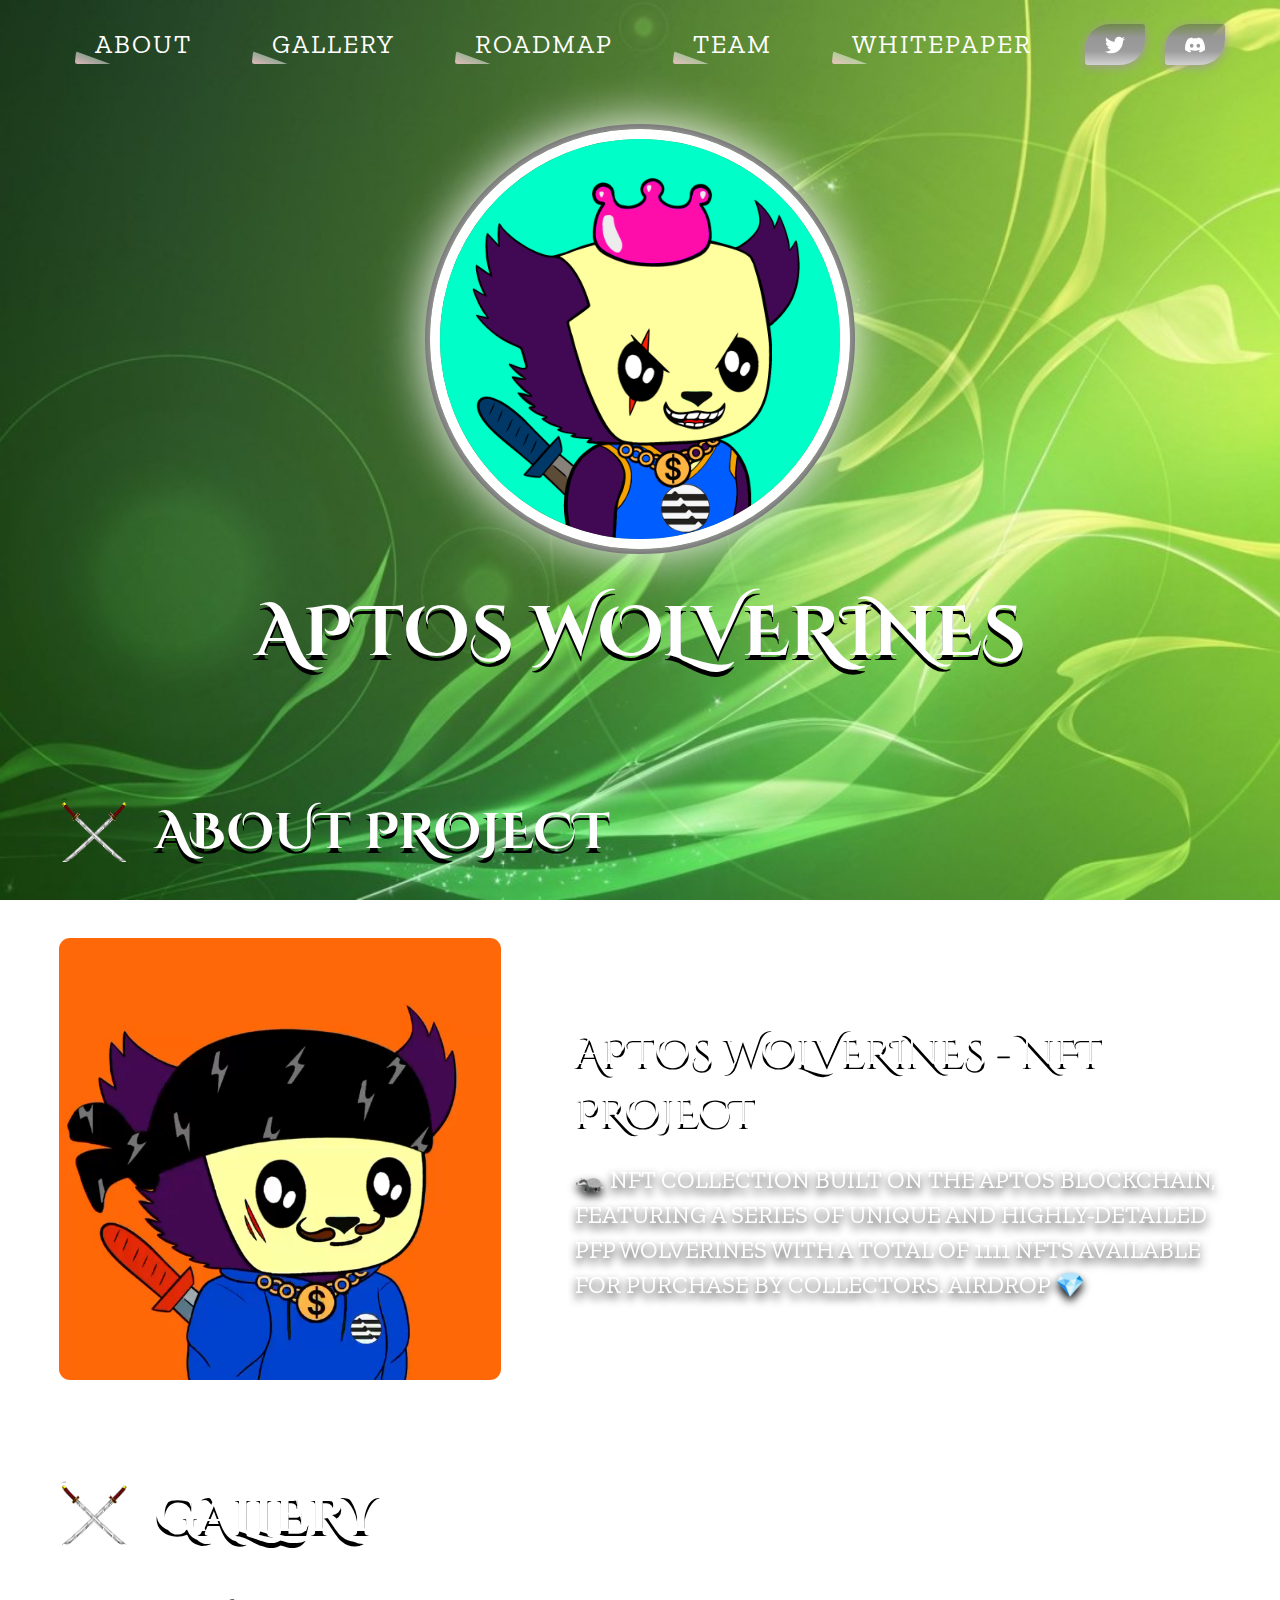
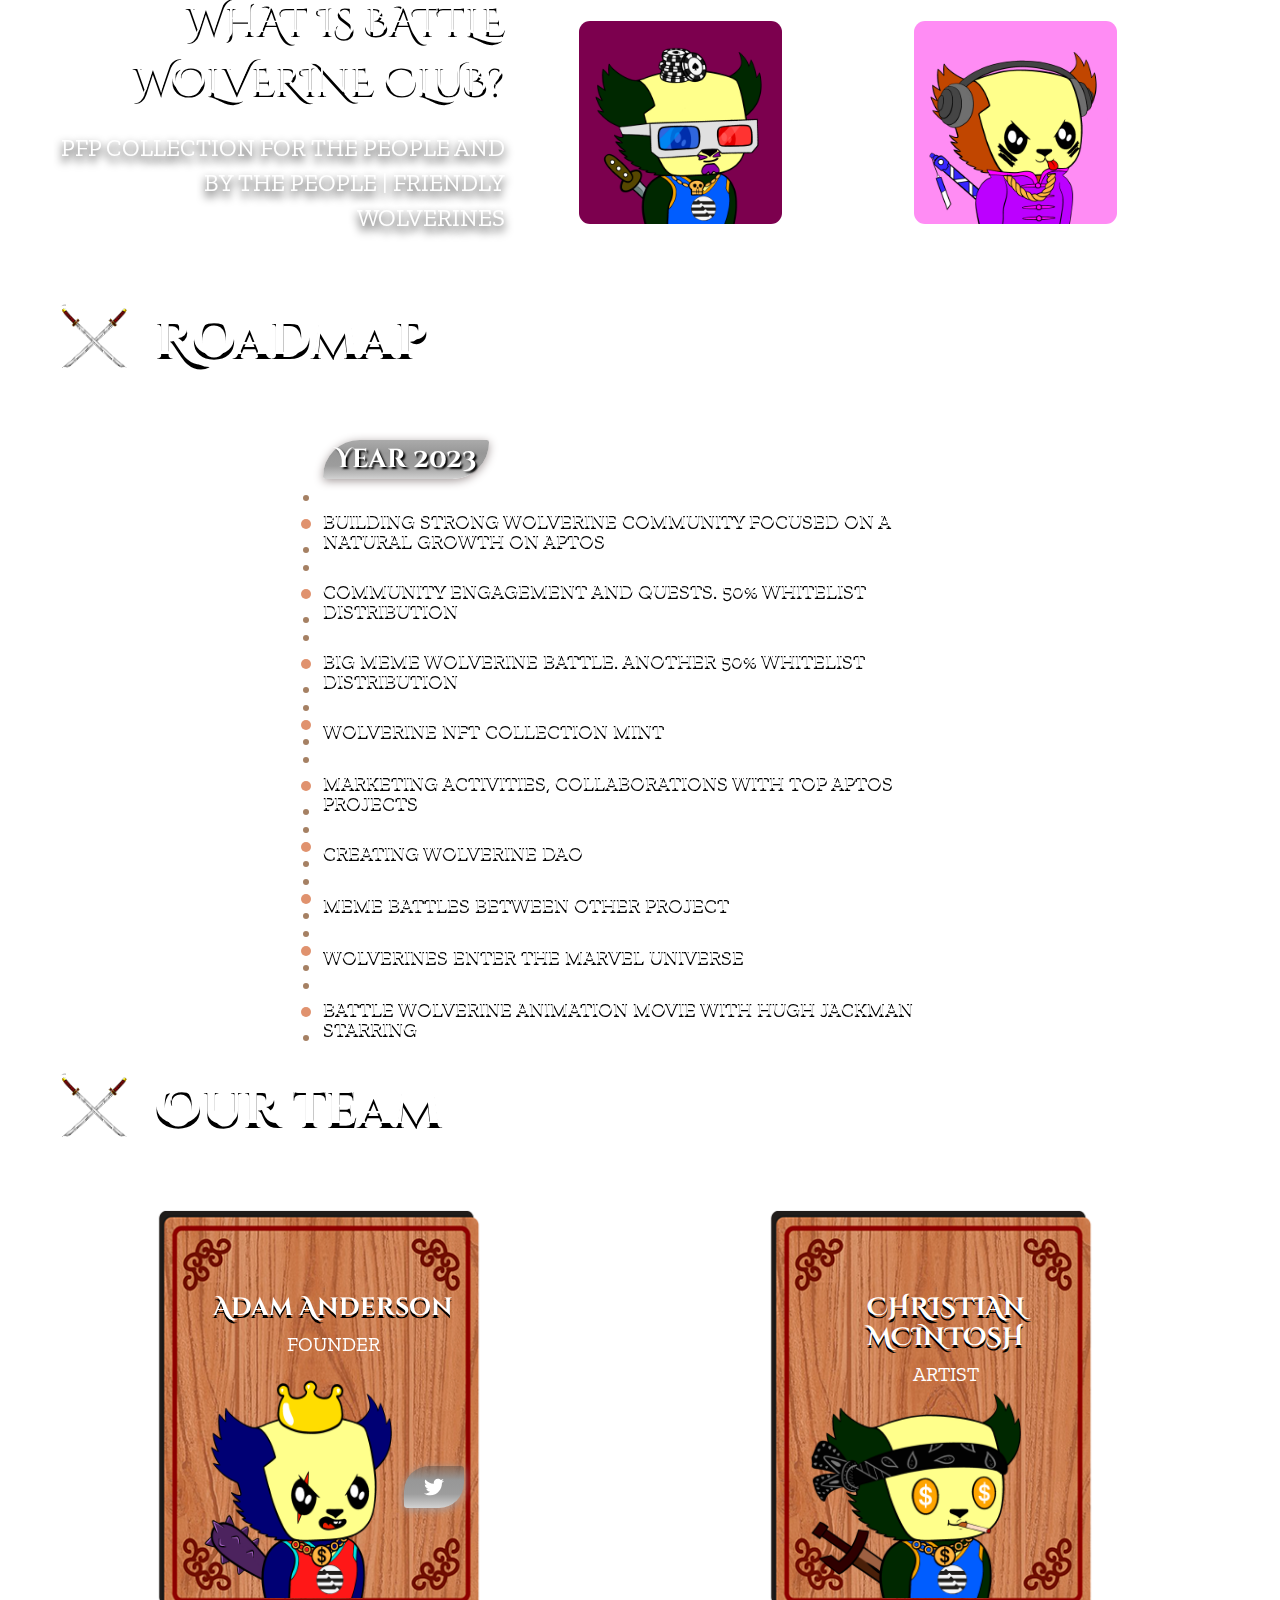
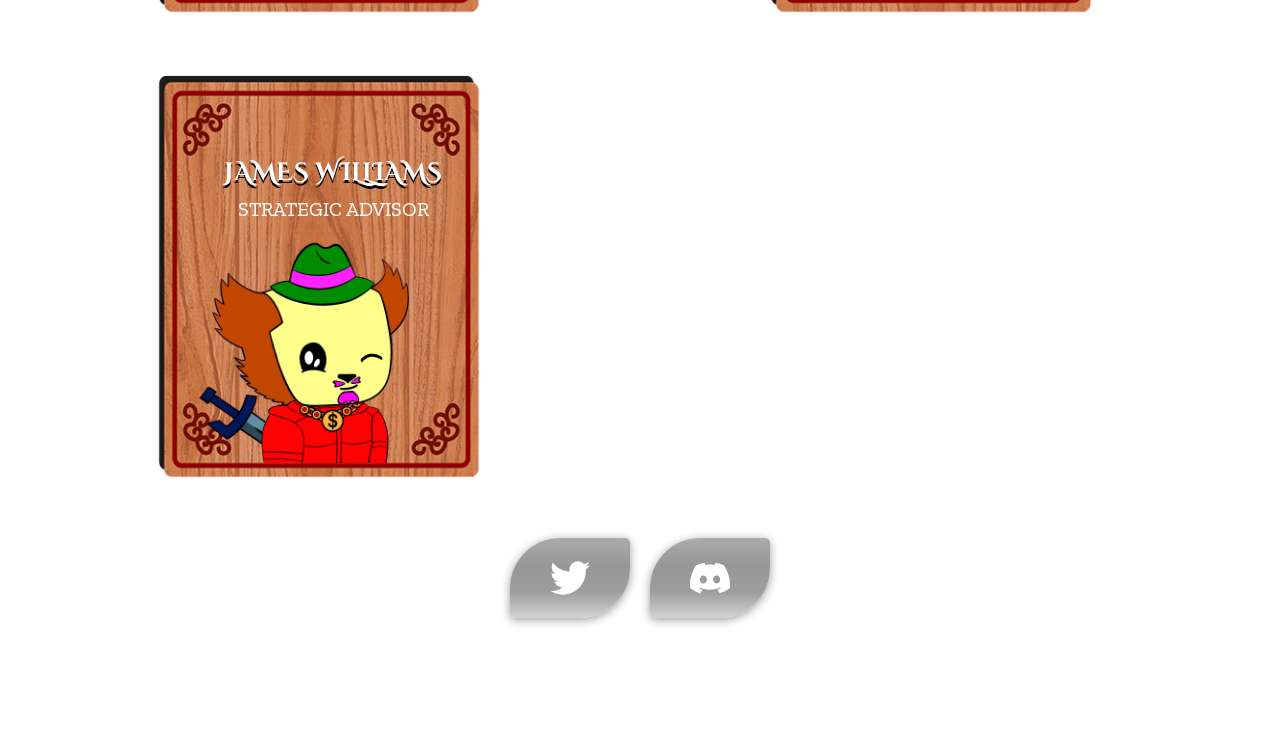
==== commit 55ae9568: "1" ====
--- a/index.html
+++ b/index.html
@@ -147,7 +147,7 @@
         <div class="info-text">
           <div class="info-title">APTOS WOLVERINES - NFT PROJECT</div>
           <div class="info-descr">
-            🦡 The Wolverines is an NFT Collection built on the Aptos blockchain, featuring a series of unique and highly-detailed PFP  Wolverines with a total of 1111 NFTS available for purchase by collectors. Airdrop 💎
+            🦡 NFT Collection built on the Aptos blockchain, featuring a series of unique and highly-detailed PFP  Wolverines with a total of 1111 NFTS available for purchase by collectors. Airdrop 💎
 
 
           </div>
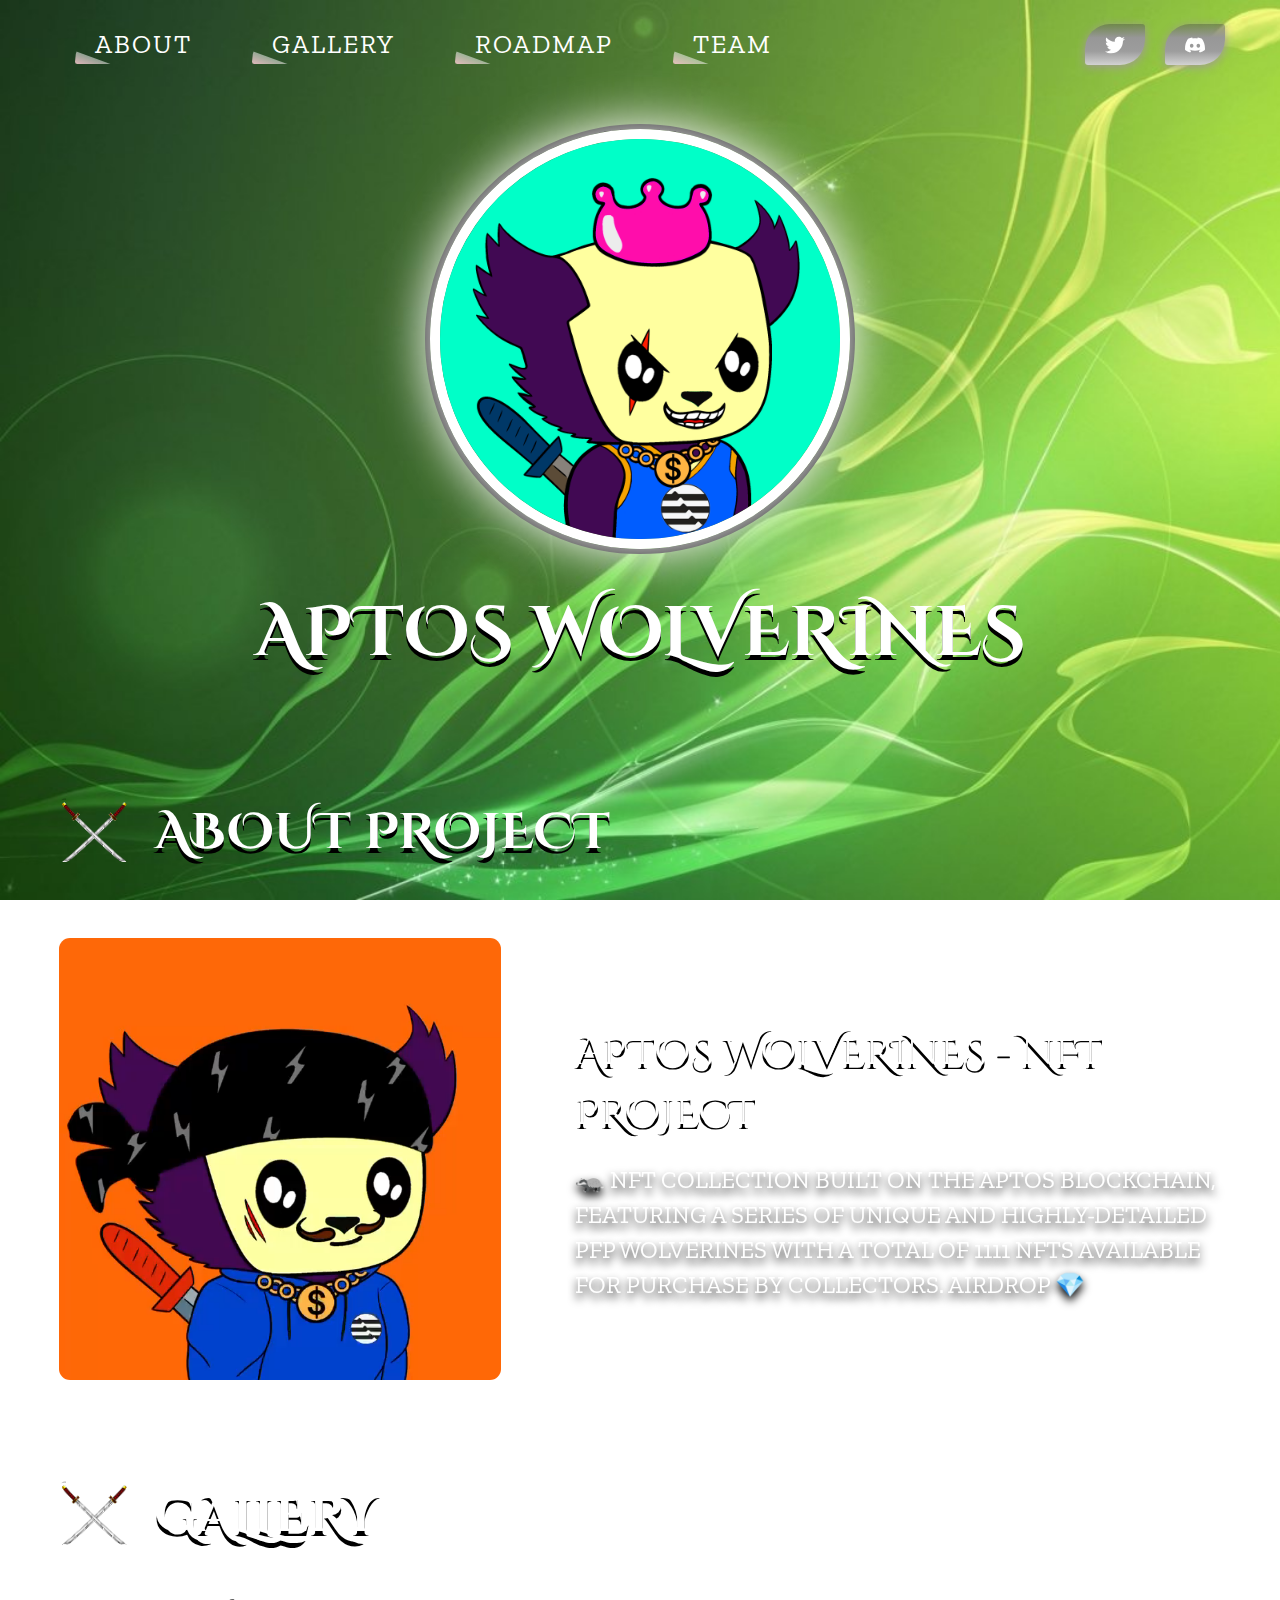
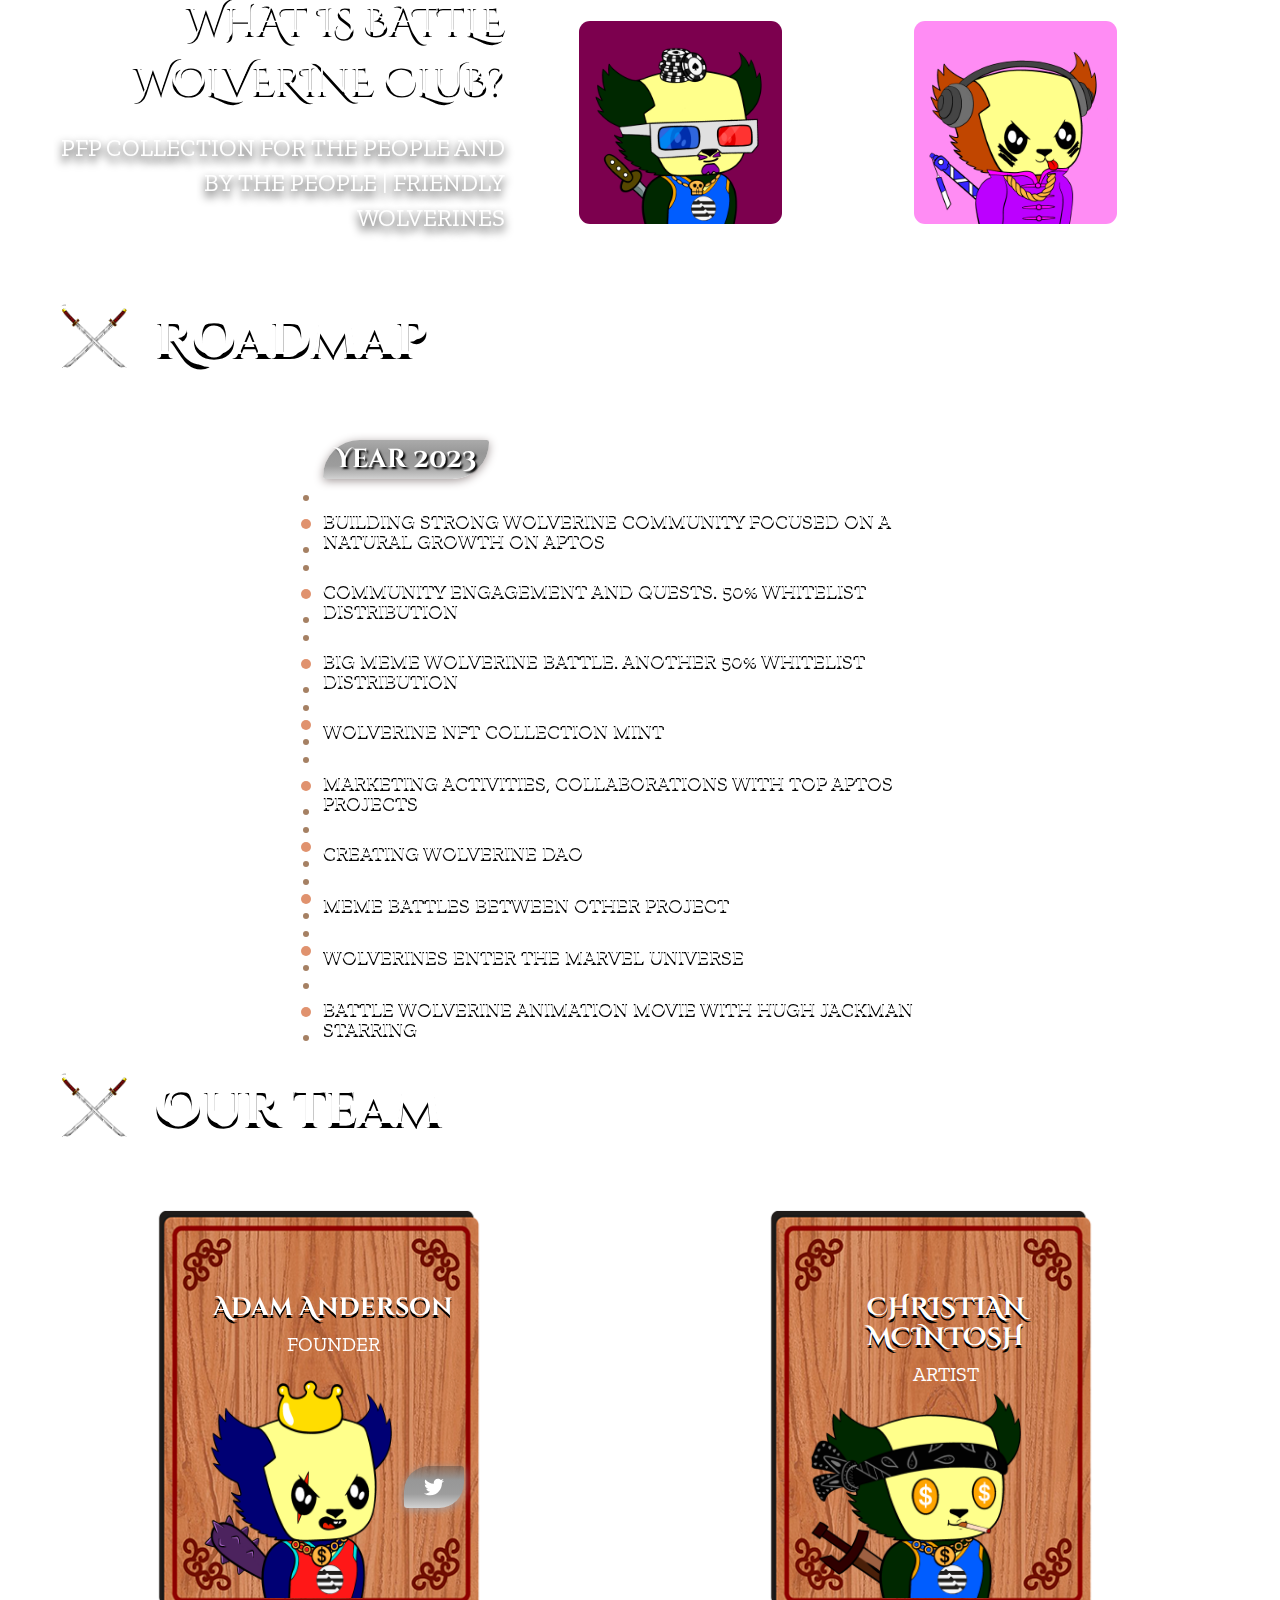
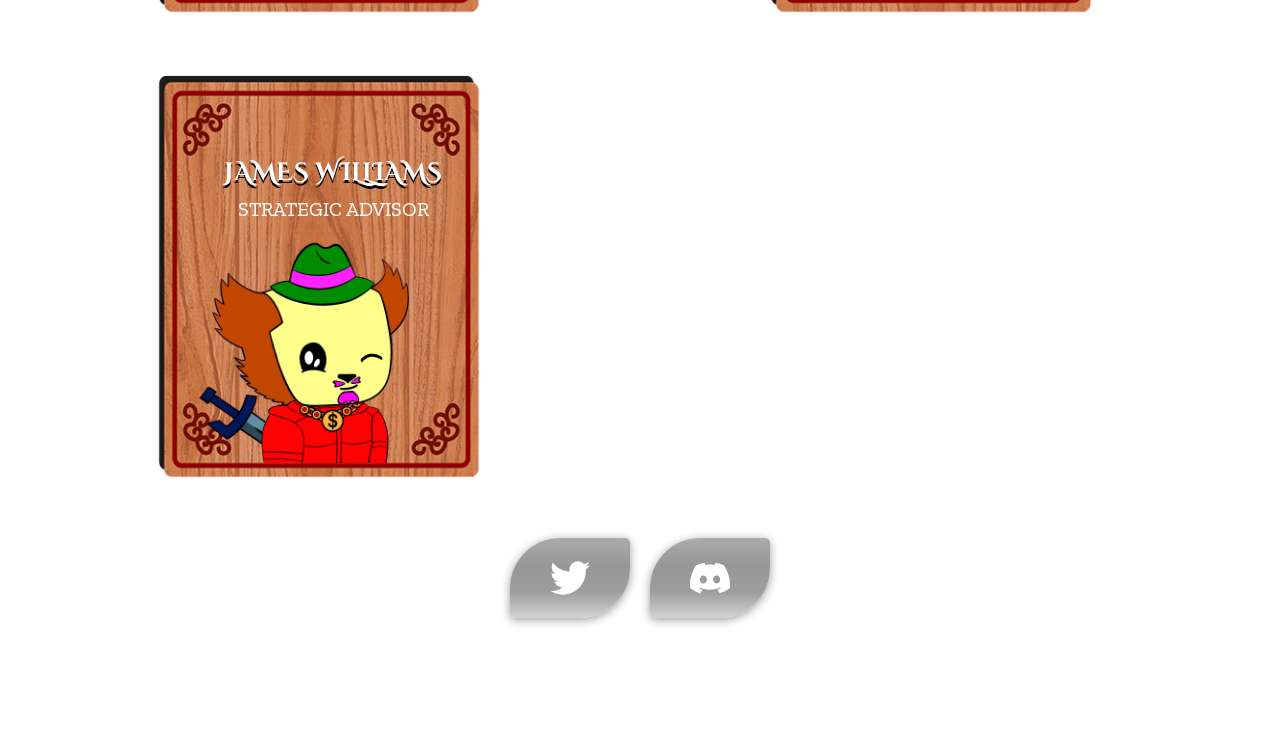
==== commit 44d7e084: "1" ====
--- a/index.html
+++ b/index.html
@@ -1,290 +1,461 @@
 <!DOCTYPE html>
-<html class="no-js md-pre-loader-active" lang="ru"><head><meta http-equiv="Content-Type" content="text/html; charset=UTF-8">
-
-  <meta name="viewport" content="width=device-width,initial-scale=1">
-  <meta http-equiv="X-UA-Compatible" content="ie=edge">
-  <title>BATTLE WOLVERINE</title>
-  <!-- Favicon  -->
-  <link rel="shortcut icon" href="img/method-draw-image.png" type="image/x-icon">
-  <link rel="shortcut icon" href="img/method-draw-image.png" type="image/x-icon">
-  <link rel="stylesheet" href="css/style.min.css">
-  <link href="css/main.min.css" rel="stylesheet" type="text/css">
-  <meta property="og:image" content="https://battlewolverine.club/img/method-draw-image.png">
-  <meta property="og:image:height" content="100">
-  <meta property="og:image:width" content="100">
-  <meta property="og:type" content="website">
-  <meta property="og:title" content="BATTLE WOLVERINE - Enthusiastic Web3 Community">
-  <meta property="og:site_name" content="battlewolverine.club">
-</head>
-
-<body class="page__body">
-
-
-
-
-  <section class="section-one">
-
-    <div class="container">
-
-      <header>
-
-        <div class="flex-header">
-
-          <div class="header-btn b-none">
-
-            <div class="btn-main btn1">ABOUT</div>
-            <div class="btn-main btn2">Gallery</div>
-            <div class="btn-main btn3">Roadmap</div>
-            <div class="btn-main btn4">Team</div>
-            <div class="btn-main btn5"><a class="whitepaper" href="https://battlewolverine.club/whitepaper.html">Whitepaper</p></div>
-            
-          </div>
-
-
-          <nav class="header__nav" data-menu="">
-            <ul class="header__menu list-reset">
-
+<html class="no-js md-pre-loader-active" lang="ru">
+  <head>
+    <meta http-equiv="Content-Type" content="text/html; charset=UTF-8" />
+
+    <meta name="viewport" content="width=device-width,initial-scale=1" />
+    <meta http-equiv="X-UA-Compatible" content="ie=edge" />
+    <title>BATTLE WOLVERINE</title>
+    <!-- Favicon  -->
+    <link
+      rel="shortcut icon"
+      href="img/method-draw-image.png"
+      type="image/x-icon"
+    />
+    <link
+      rel="shortcut icon"
+      href="img/method-draw-image.png"
+      type="image/x-icon"
+    />
+    <link rel="stylesheet" href="css/style.min.css" />
+    <link href="css/main.min.css" rel="stylesheet" type="text/css" />
+    <meta
+      property="og:image"
+      content="https://battlewolverine.club/img/method-draw-image.png"
+    />
+    <meta property="og:image:height" content="100" />
+    <meta property="og:image:width" content="100" />
+    <meta property="og:type" content="website" />
+    <meta
+      property="og:title"
+      content="BATTLE WOLVERINE - Enthusiastic Web3 Community"
+    />
+    <meta property="og:site_name" content="battlewolverine.club" />
+  </head>
+
+  <body class="page__body">
+    <section class="section-one">
+      <div class="container">
+        <header>
+          <div class="flex-header">
+            <div class="header-btn b-none">
+              <div class="btn-main btn1">ABOUT</div>
+              <div class="btn-main btn2">Gallery</div>
+              <div class="btn-main btn3">Roadmap</div>
+              <div class="btn-main btn4">Team</div>
+              <!-- <div class="btn-main btn5"><a class="whitepaper" href="https://battlewolverine.club/whitepaper.html">Whitepaper</p></div> -->
+            </div>
+
+            <nav class="header__nav" data-menu="">
+              <ul class="header__menu list-reset">
                 <div class="btn-main btn1 btn-cl">ABOUT</div>
 
-
                 <div class="btn-main btn2 btn-cl">Gallery</div>
 
-
                 <div class="btn-main btn3 btn-cl">Roadmap</div>
 
-
                 <div class="btn-main btn4 btn-cl">Team</div>
-                
-                
-                <div class="btn-main btn5"><a class="whitepaper" href="https://battlewolverine.club/whitepaper.html">Whitepaper</a></div>
-
-
-            </ul>
+
+                <!-- <div class="btn-main btn5"><a class="whitepaper" href="https://battlewolverine.club/whitepaper.html">Whitepaper</a></div> -->
+              </ul>
+              <div class="soc-icon">
+                <a
+                  href="https://twitter.com/WolverinesAptos"
+                  target="_blank"
+                  rel="noopener noreferrer"
+                  class="btn-soc"
+                >
+                  <svg
+                    width="20"
+                    height="18"
+                    viewBox="0 0 20 18"
+                    fill="none"
+                    xmlns="http://www.w3.org/2000/svg"
+                  >
+                    <path
+                      fill-rule="evenodd"
+                      clip-rule="evenodd"
+                      d="M20 2.63411C19.2652 2.96867 18.4739 3.19484 17.6439 3.29589C18.4914 2.77608 19.1419 1.9517 19.4483 0.969877C18.6547 1.45126 17.7778 1.80144 16.8409 1.98919C16.0944 1.17215 15.0272 0.661865 13.8463 0.661865C11.5817 0.661865 9.74454 2.54508 9.74454 4.86766C9.74454 5.19738 9.77969 5.51742 9.85016 5.82558C6.44016 5.64971 3.41735 3.97705 1.39219 1.42955C1.03891 2.05291 0.836882 2.77608 0.836882 3.54627C0.836882 5.00479 1.56126 6.29229 2.66235 7.04685C1.99094 7.02639 1.35688 6.83505 0.80282 6.5222V6.5739C0.80282 8.61237 2.21735 10.3127 4.09563 10.6978C3.75173 10.7966 3.38891 10.8459 3.01438 10.8459C2.75032 10.8459 2.49204 10.8206 2.24188 10.7713C2.76423 12.4416 4.2786 13.6582 6.07469 13.6906C4.67063 14.8194 2.90048 15.492 0.978757 15.492C0.647664 15.492 0.320164 15.4728 -0.000305176 15.4342C1.81579 16.6255 3.97344 17.3223 6.28954 17.3223C13.8378 17.3223 17.9641 10.9143 17.9641 5.35607C17.9641 5.17317 17.9605 4.99027 17.9534 4.81096C18.7556 4.21774 19.4517 3.4777 20 2.63411Z"
+                      fill="white"
+                    ></path>
+                  </svg>
+                </a>
+                <a
+                  href="https://discord.gg/9EbjaQuzAy"
+                  target="_blank"
+                  rel="noopener noreferrer"
+                  class="btn-soc"
+                  ><svg
+                    width="23"
+                    height="18"
+                    viewBox="0 0 23 18"
+                    fill="none"
+                    xmlns="http://www.w3.org/2000/svg"
+                  >
+                    <path
+                      d="M19.4895 1.72281C19.4831 1.71044 19.4725 1.70075 19.4596 1.69547C17.9705 1.01247 16.3989 0.525434 14.7844 0.246556C14.7697 0.24383 14.7546 0.245797 14.7411 0.252176C14.7276 0.258555 14.7165 0.269023 14.7093 0.28209C14.4953 0.67034 14.301 1.06914 14.1273 1.47696C12.3869 1.21287 10.6166 1.21287 8.87624 1.47696C8.70131 1.0681 8.50394 0.669205 8.28503 0.28209C8.27753 0.269307 8.26634 0.25908 8.25294 0.252742C8.23953 0.246404 8.22453 0.244249 8.20988 0.246556C6.59518 0.524849 5.02356 1.01192 3.53456 1.69551C3.52182 1.70091 3.51106 1.71014 3.50378 1.72191C0.526088 6.16706 -0.289615 10.5029 0.110541 14.7851C0.111667 14.7956 0.114893 14.8057 0.120026 14.815C0.12516 14.8242 0.132097 14.8323 0.140424 14.8388C1.87431 16.1221 3.81368 17.1017 5.87578 17.7357C5.8903 17.7401 5.9058 17.7399 5.92021 17.7352C5.93462 17.7304 5.94723 17.7214 5.95636 17.7093C6.39926 17.1069 6.79169 16.469 7.12968 15.8021C7.13433 15.793 7.13698 15.783 7.13746 15.7727C7.13795 15.7625 7.13625 15.7522 7.13249 15.7427C7.12873 15.7331 7.12299 15.7245 7.11564 15.7173C7.1083 15.7101 7.09952 15.7046 7.08988 15.7011C6.47103 15.4644 5.87192 15.1791 5.29816 14.8478C5.28774 14.8416 5.27898 14.833 5.27267 14.8227C5.26636 14.8124 5.26268 14.8007 5.26197 14.7887C5.26126 14.7766 5.26352 14.7645 5.26858 14.7536C5.27363 14.7426 5.28131 14.733 5.29093 14.7257C5.41132 14.6355 5.53179 14.5417 5.64675 14.447C5.65697 14.4386 5.66932 14.4332 5.68244 14.4314C5.69555 14.4297 5.7089 14.4316 5.72097 14.437C9.47992 16.1519 13.5495 16.1519 17.2639 14.437C17.276 14.4313 17.2895 14.4291 17.3028 14.4307C17.3161 14.4323 17.3287 14.4376 17.3391 14.4461C17.4541 14.5408 17.5745 14.6355 17.6958 14.7257C17.7055 14.7329 17.7132 14.7424 17.7184 14.7534C17.7235 14.7643 17.7259 14.7764 17.7252 14.7884C17.7246 14.8005 17.721 14.8122 17.7148 14.8226C17.7085 14.8329 17.6999 14.8416 17.6895 14.8478C17.117 15.1818 16.5174 15.467 15.8969 15.7002C15.8873 15.7038 15.8785 15.7095 15.8712 15.7168C15.8639 15.7241 15.8582 15.7328 15.8546 15.7424C15.8509 15.752 15.8493 15.7623 15.8498 15.7726C15.8504 15.7829 15.8531 15.793 15.8578 15.8021C16.2015 16.4653 16.5934 17.1024 17.0303 17.7083C17.0391 17.7207 17.0517 17.73 17.0661 17.7349C17.0806 17.7398 17.0963 17.7401 17.1109 17.7356C19.1766 17.1037 21.1194 16.1241 22.8555 14.8388C22.8639 14.8326 22.871 14.8247 22.8761 14.8156C22.8813 14.8065 22.8844 14.7964 22.8853 14.786C23.3644 9.83536 22.0833 5.53503 19.4895 1.72281ZM7.69105 12.1777C6.55933 12.1777 5.62683 11.1395 5.62683 9.86453C5.62683 8.58953 6.54124 7.55128 7.69105 7.55128C8.84984 7.55128 9.77332 8.59855 9.75523 9.86445C9.75523 11.1395 8.84078 12.1777 7.69105 12.1777ZM15.3231 12.1777C14.1914 12.1777 13.2589 11.1395 13.2589 9.86453C13.2589 8.58953 14.1733 7.55128 15.3231 7.55128C16.4819 7.55128 17.4054 8.59855 17.3873 9.86445C17.3873 11.1395 16.4819 12.1777 15.3231 12.1777Z"
+                      fill="white"
+                    ></path>
+                  </svg>
+                </a>
+                <!-- <a href="https://www.instagram.com/leokings_nft/" target="_blank" rel="noopener noreferrer" class="btn-soc"><svg width="20" height="21" viewBox="0 0 20 21" fill="none" xmlns="http://www.w3.org/2000/svg">
+                  <path d="M10 2.79518C12.6667 2.79518 12.9833 2.79518 14.0417 2.8535C14.6766 2.86316 15.3051 2.98149 15.9 3.20337C16.3318 3.36585 16.7239 3.61859 17.0501 3.94469C17.3763 4.27079 17.6291 4.66273 17.7917 5.09434C18.0136 5.68902 18.132 6.31733 18.1417 6.95198C18.1917 8.00993 18.2 8.32648 18.2 10.9922C18.2 13.6578 18.2 13.9744 18.1417 15.0323C18.132 15.667 18.0136 16.2953 17.7917 16.89C17.6291 17.3216 17.3763 17.7135 17.0501 18.0396C16.7239 18.3657 16.3318 18.6185 15.9 18.7809C15.3051 19.0028 14.6766 19.1212 14.0417 19.1308C12.9833 19.1808 12.6667 19.1891 10 19.1891C7.33333 19.1891 7.01667 19.1891 5.95833 19.1308C5.32344 19.1212 4.69491 19.0028 4.1 18.7809C3.66824 18.6185 3.27615 18.3657 2.94993 18.0396C2.62371 17.7135 2.37088 17.3216 2.20833 16.89C1.98638 16.2953 1.868 15.667 1.85833 15.0323C1.80833 13.9744 1.8 13.6578 1.8 10.9922C1.8 8.32648 1.8 8.00993 1.85833 6.95198C1.868 6.31733 1.98638 5.68902 2.20833 5.09434C2.37088 4.66273 2.62371 4.27079 2.94993 3.94469C3.27615 3.61859 3.66824 3.36585 4.1 3.20337C4.69491 2.98149 5.32344 2.86316 5.95833 2.8535C7.01667 2.80351 7.33333 2.79518 10 2.79518ZM10 0.99585C7.28333 0.99585 6.94167 0.995849 5.875 1.05416C5.04603 1.07087 4.22597 1.22862 3.45 1.52066C2.78386 1.77447 2.17892 2.16617 1.67484 2.67007C1.17075 3.17397 0.778907 3.77869 0.525 4.44458C0.232857 5.22026 0.0750434 6.04002 0.0583331 6.86868C-2.54561e-07 7.93495 0 8.27649 0 10.9922C0 13.7078 -2.54561e-07 14.0494 0.0583331 15.1156C0.0750434 15.9443 0.232857 16.7641 0.525 17.5397C0.778907 18.2056 1.17075 18.8103 1.67484 19.3142C2.17892 19.8181 2.78386 20.2098 3.45 20.4637C4.22597 20.7557 5.04603 20.9135 5.875 20.9302C6.94167 20.9885 7.28333 20.9885 10 20.9885C12.7167 20.9885 13.0583 20.9885 14.125 20.9302C14.954 20.9135 15.774 20.7557 16.55 20.4637C17.2161 20.2098 17.8211 19.8181 18.3252 19.3142C18.8293 18.8103 19.2211 18.2056 19.475 17.5397C19.7625 16.7772 19.9203 15.9719 19.9417 15.1573C20 14.0494 20 13.7078 20 10.9922C20 8.27649 20 7.93495 19.9417 6.86868C19.925 6.04002 19.7671 5.22026 19.475 4.44458C19.2211 3.77869 18.8293 3.17397 18.3252 2.67007C17.8211 2.16617 17.2161 1.77447 16.55 1.52066C15.7872 1.23322 14.9816 1.07554 14.1667 1.05416C13.0583 0.995849 12.7167 0.99585 10 0.99585ZM10 5.86072C8.98472 5.86072 7.99225 6.16167 7.14807 6.72552C6.3039 7.28937 5.64595 8.09079 5.25742 9.02844C4.86889 9.96609 4.76723 10.9978 4.9653 11.9933C5.16337 12.9887 5.65228 13.903 6.37019 14.6206C7.08809 15.3383 8.00277 15.827 8.99854 16.025C9.99431 16.223 11.0264 16.1214 11.9644 15.733C12.9024 15.3446 13.7042 14.6869 14.2682 13.843C14.8323 12.9992 15.1333 12.0071 15.1333 10.9922C15.1333 10.3183 15.0006 9.65102 14.7426 9.02844C14.4846 8.40587 14.1065 7.84018 13.6298 7.36368C13.1531 6.88719 12.5872 6.50921 11.9644 6.25133C11.3416 5.99345 10.6741 5.86072 10 5.86072ZM10 14.3243C9.34073 14.3243 8.69626 14.1288 8.1481 13.7627C7.59994 13.3966 7.17269 12.8762 6.9204 12.2673C6.66811 11.6584 6.6021 10.9885 6.73072 10.3421C6.85933 9.69573 7.1768 9.10201 7.64298 8.63601C8.10915 8.17 8.7031 7.85265 9.3497 7.72408C9.9963 7.59551 10.6665 7.6615 11.2756 7.9137C11.8847 8.1659 12.4053 8.59298 12.7716 9.14094C13.1378 9.6889 13.3333 10.3331 13.3333 10.9922C13.3333 11.8759 12.9821 12.7234 12.357 13.3483C11.7319 13.9732 10.8841 14.3243 10 14.3243ZM15.3417 4.45291C15.1043 4.45291 14.8723 4.52326 14.675 4.65507C14.4776 4.78688 14.3238 4.97422 14.233 5.19341C14.1422 5.4126 14.1184 5.65379 14.1647 5.88648C14.211 6.11918 14.3253 6.33292 14.4931 6.50068C14.661 6.66844 14.8748 6.78269 15.1076 6.82897C15.3403 6.87526 15.5816 6.8515 15.8009 6.76071C16.0202 6.66992 16.2076 6.51617 16.3394 6.3189C16.4713 6.12164 16.5417 5.88971 16.5417 5.65246C16.5417 5.33432 16.4152 5.02921 16.1902 4.80425C15.9652 4.57929 15.6599 4.45291 15.3417 4.45291Z" fill="white"></path>
+                </svg>
+              </a> -->
+              </div>
+            </nav>
+
             <div class="soc-icon">
-              <a href="https://twitter.com/Wolverine_XRPL" target="_blank" rel="noopener noreferrer" class="btn-soc">
-                <svg width="20" height="18" viewBox="0 0 20 18" fill="none" xmlns="http://www.w3.org/2000/svg">
-                  <path fill-rule="evenodd" clip-rule="evenodd" d="M20 2.63411C19.2652 2.96867 18.4739 3.19484 17.6439 3.29589C18.4914 2.77608 19.1419 1.9517 19.4483 0.969877C18.6547 1.45126 17.7778 1.80144 16.8409 1.98919C16.0944 1.17215 15.0272 0.661865 13.8463 0.661865C11.5817 0.661865 9.74454 2.54508 9.74454 4.86766C9.74454 5.19738 9.77969 5.51742 9.85016 5.82558C6.44016 5.64971 3.41735 3.97705 1.39219 1.42955C1.03891 2.05291 0.836882 2.77608 0.836882 3.54627C0.836882 5.00479 1.56126 6.29229 2.66235 7.04685C1.99094 7.02639 1.35688 6.83505 0.80282 6.5222V6.5739C0.80282 8.61237 2.21735 10.3127 4.09563 10.6978C3.75173 10.7966 3.38891 10.8459 3.01438 10.8459C2.75032 10.8459 2.49204 10.8206 2.24188 10.7713C2.76423 12.4416 4.2786 13.6582 6.07469 13.6906C4.67063 14.8194 2.90048 15.492 0.978757 15.492C0.647664 15.492 0.320164 15.4728 -0.000305176 15.4342C1.81579 16.6255 3.97344 17.3223 6.28954 17.3223C13.8378 17.3223 17.9641 10.9143 17.9641 5.35607C17.9641 5.17317 17.9605 4.99027 17.9534 4.81096C18.7556 4.21774 19.4517 3.4777 20 2.63411Z" fill="white"></path>
+              <a
+                href="https://twitter.com/WolverinesAptos"
+                target="_blank"
+                rel="noopener noreferrer"
+                class="btn-soc"
+              >
+                <svg
+                  width="20"
+                  height="18"
+                  viewBox="0 0 20 18"
+                  fill="none"
+                  xmlns="http://www.w3.org/2000/svg"
+                >
+                  <path
+                    fill-rule="evenodd"
+                    clip-rule="evenodd"
+                    d="M20 2.63411C19.2652 2.96867 18.4739 3.19484 17.6439 3.29589C18.4914 2.77608 19.1419 1.9517 19.4483 0.969877C18.6547 1.45126 17.7778 1.80144 16.8409 1.98919C16.0944 1.17215 15.0272 0.661865 13.8463 0.661865C11.5817 0.661865 9.74454 2.54508 9.74454 4.86766C9.74454 5.19738 9.77969 5.51742 9.85016 5.82558C6.44016 5.64971 3.41735 3.97705 1.39219 1.42955C1.03891 2.05291 0.836882 2.77608 0.836882 3.54627C0.836882 5.00479 1.56126 6.29229 2.66235 7.04685C1.99094 7.02639 1.35688 6.83505 0.80282 6.5222V6.5739C0.80282 8.61237 2.21735 10.3127 4.09563 10.6978C3.75173 10.7966 3.38891 10.8459 3.01438 10.8459C2.75032 10.8459 2.49204 10.8206 2.24188 10.7713C2.76423 12.4416 4.2786 13.6582 6.07469 13.6906C4.67063 14.8194 2.90048 15.492 0.978757 15.492C0.647664 15.492 0.320164 15.4728 -0.000305176 15.4342C1.81579 16.6255 3.97344 17.3223 6.28954 17.3223C13.8378 17.3223 17.9641 10.9143 17.9641 5.35607C17.9641 5.17317 17.9605 4.99027 17.9534 4.81096C18.7556 4.21774 19.4517 3.4777 20 2.63411Z"
+                    fill="white"
+                  ></path>
                 </svg>
               </a>
-              <a href="https://discord.gg/uTUcsjVwpC" target="_blank" rel="noopener noreferrer" class="btn-soc"><svg width="23" height="18" viewBox="0 0 23 18" fill="none" xmlns="http://www.w3.org/2000/svg">
-                  <path d="M19.4895 1.72281C19.4831 1.71044 19.4725 1.70075 19.4596 1.69547C17.9705 1.01247 16.3989 0.525434 14.7844 0.246556C14.7697 0.24383 14.7546 0.245797 14.7411 0.252176C14.7276 0.258555 14.7165 0.269023 14.7093 0.28209C14.4953 0.67034 14.301 1.06914 14.1273 1.47696C12.3869 1.21287 10.6166 1.21287 8.87624 1.47696C8.70131 1.0681 8.50394 0.669205 8.28503 0.28209C8.27753 0.269307 8.26634 0.25908 8.25294 0.252742C8.23953 0.246404 8.22453 0.244249 8.20988 0.246556C6.59518 0.524849 5.02356 1.01192 3.53456 1.69551C3.52182 1.70091 3.51106 1.71014 3.50378 1.72191C0.526088 6.16706 -0.289615 10.5029 0.110541 14.7851C0.111667 14.7956 0.114893 14.8057 0.120026 14.815C0.12516 14.8242 0.132097 14.8323 0.140424 14.8388C1.87431 16.1221 3.81368 17.1017 5.87578 17.7357C5.8903 17.7401 5.9058 17.7399 5.92021 17.7352C5.93462 17.7304 5.94723 17.7214 5.95636 17.7093C6.39926 17.1069 6.79169 16.469 7.12968 15.8021C7.13433 15.793 7.13698 15.783 7.13746 15.7727C7.13795 15.7625 7.13625 15.7522 7.13249 15.7427C7.12873 15.7331 7.12299 15.7245 7.11564 15.7173C7.1083 15.7101 7.09952 15.7046 7.08988 15.7011C6.47103 15.4644 5.87192 15.1791 5.29816 14.8478C5.28774 14.8416 5.27898 14.833 5.27267 14.8227C5.26636 14.8124 5.26268 14.8007 5.26197 14.7887C5.26126 14.7766 5.26352 14.7645 5.26858 14.7536C5.27363 14.7426 5.28131 14.733 5.29093 14.7257C5.41132 14.6355 5.53179 14.5417 5.64675 14.447C5.65697 14.4386 5.66932 14.4332 5.68244 14.4314C5.69555 14.4297 5.7089 14.4316 5.72097 14.437C9.47992 16.1519 13.5495 16.1519 17.2639 14.437C17.276 14.4313 17.2895 14.4291 17.3028 14.4307C17.3161 14.4323 17.3287 14.4376 17.3391 14.4461C17.4541 14.5408 17.5745 14.6355 17.6958 14.7257C17.7055 14.7329 17.7132 14.7424 17.7184 14.7534C17.7235 14.7643 17.7259 14.7764 17.7252 14.7884C17.7246 14.8005 17.721 14.8122 17.7148 14.8226C17.7085 14.8329 17.6999 14.8416 17.6895 14.8478C17.117 15.1818 16.5174 15.467 15.8969 15.7002C15.8873 15.7038 15.8785 15.7095 15.8712 15.7168C15.8639 15.7241 15.8582 15.7328 15.8546 15.7424C15.8509 15.752 15.8493 15.7623 15.8498 15.7726C15.8504 15.7829 15.8531 15.793 15.8578 15.8021C16.2015 16.4653 16.5934 17.1024 17.0303 17.7083C17.0391 17.7207 17.0517 17.73 17.0661 17.7349C17.0806 17.7398 17.0963 17.7401 17.1109 17.7356C19.1766 17.1037 21.1194 16.1241 22.8555 14.8388C22.8639 14.8326 22.871 14.8247 22.8761 14.8156C22.8813 14.8065 22.8844 14.7964 22.8853 14.786C23.3644 9.83536 22.0833 5.53503 19.4895 1.72281ZM7.69105 12.1777C6.55933 12.1777 5.62683 11.1395 5.62683 9.86453C5.62683 8.58953 6.54124 7.55128 7.69105 7.55128C8.84984 7.55128 9.77332 8.59855 9.75523 9.86445C9.75523 11.1395 8.84078 12.1777 7.69105 12.1777ZM15.3231 12.1777C14.1914 12.1777 13.2589 11.1395 13.2589 9.86453C13.2589 8.58953 14.1733 7.55128 15.3231 7.55128C16.4819 7.55128 17.4054 8.59855 17.3873 9.86445C17.3873 11.1395 16.4819 12.1777 15.3231 12.1777Z" fill="white"></path>
+              <a
+                href="https://discord.gg/9EbjaQuzAy"
+                target="_blank"
+                rel="noopener noreferrer"
+                class="btn-soc"
+                ><svg
+                  width="23"
+                  height="18"
+                  viewBox="0 0 23 18"
+                  fill="none"
+                  xmlns="http://www.w3.org/2000/svg"
+                >
+                  <path
+                    d="M19.4895 1.72281C19.4831 1.71044 19.4725 1.70075 19.4596 1.69547C17.9705 1.01247 16.3989 0.525434 14.7844 0.246556C14.7697 0.24383 14.7546 0.245797 14.7411 0.252176C14.7276 0.258555 14.7165 0.269023 14.7093 0.28209C14.4953 0.67034 14.301 1.06914 14.1273 1.47696C12.3869 1.21287 10.6166 1.21287 8.87624 1.47696C8.70131 1.0681 8.50394 0.669205 8.28503 0.28209C8.27753 0.269307 8.26634 0.25908 8.25294 0.252742C8.23953 0.246404 8.22453 0.244249 8.20988 0.246556C6.59518 0.524849 5.02356 1.01192 3.53456 1.69551C3.52182 1.70091 3.51106 1.71014 3.50378 1.72191C0.526088 6.16706 -0.289615 10.5029 0.110541 14.7851C0.111667 14.7956 0.114893 14.8057 0.120026 14.815C0.12516 14.8242 0.132097 14.8323 0.140424 14.8388C1.87431 16.1221 3.81368 17.1017 5.87578 17.7357C5.8903 17.7401 5.9058 17.7399 5.92021 17.7352C5.93462 17.7304 5.94723 17.7214 5.95636 17.7093C6.39926 17.1069 6.79169 16.469 7.12968 15.8021C7.13433 15.793 7.13698 15.783 7.13746 15.7727C7.13795 15.7625 7.13625 15.7522 7.13249 15.7427C7.12873 15.7331 7.12299 15.7245 7.11564 15.7173C7.1083 15.7101 7.09952 15.7046 7.08988 15.7011C6.47103 15.4644 5.87192 15.1791 5.29816 14.8478C5.28774 14.8416 5.27898 14.833 5.27267 14.8227C5.26636 14.8124 5.26268 14.8007 5.26197 14.7887C5.26126 14.7766 5.26352 14.7645 5.26858 14.7536C5.27363 14.7426 5.28131 14.733 5.29093 14.7257C5.41132 14.6355 5.53179 14.5417 5.64675 14.447C5.65697 14.4386 5.66932 14.4332 5.68244 14.4314C5.69555 14.4297 5.7089 14.4316 5.72097 14.437C9.47992 16.1519 13.5495 16.1519 17.2639 14.437C17.276 14.4313 17.2895 14.4291 17.3028 14.4307C17.3161 14.4323 17.3287 14.4376 17.3391 14.4461C17.4541 14.5408 17.5745 14.6355 17.6958 14.7257C17.7055 14.7329 17.7132 14.7424 17.7184 14.7534C17.7235 14.7643 17.7259 14.7764 17.7252 14.7884C17.7246 14.8005 17.721 14.8122 17.7148 14.8226C17.7085 14.8329 17.6999 14.8416 17.6895 14.8478C17.117 15.1818 16.5174 15.467 15.8969 15.7002C15.8873 15.7038 15.8785 15.7095 15.8712 15.7168C15.8639 15.7241 15.8582 15.7328 15.8546 15.7424C15.8509 15.752 15.8493 15.7623 15.8498 15.7726C15.8504 15.7829 15.8531 15.793 15.8578 15.8021C16.2015 16.4653 16.5934 17.1024 17.0303 17.7083C17.0391 17.7207 17.0517 17.73 17.0661 17.7349C17.0806 17.7398 17.0963 17.7401 17.1109 17.7356C19.1766 17.1037 21.1194 16.1241 22.8555 14.8388C22.8639 14.8326 22.871 14.8247 22.8761 14.8156C22.8813 14.8065 22.8844 14.7964 22.8853 14.786C23.3644 9.83536 22.0833 5.53503 19.4895 1.72281ZM7.69105 12.1777C6.55933 12.1777 5.62683 11.1395 5.62683 9.86453C5.62683 8.58953 6.54124 7.55128 7.69105 7.55128C8.84984 7.55128 9.77332 8.59855 9.75523 9.86445C9.75523 11.1395 8.84078 12.1777 7.69105 12.1777ZM15.3231 12.1777C14.1914 12.1777 13.2589 11.1395 13.2589 9.86453C13.2589 8.58953 14.1733 7.55128 15.3231 7.55128C16.4819 7.55128 17.4054 8.59855 17.3873 9.86445C17.3873 11.1395 16.4819 12.1777 15.3231 12.1777Z"
+                    fill="white"
+                  ></path>
                 </svg>
               </a>
               <!-- <a href="https://www.instagram.com/leokings_nft/" target="_blank" rel="noopener noreferrer" class="btn-soc"><svg width="20" height="21" viewBox="0 0 20 21" fill="none" xmlns="http://www.w3.org/2000/svg">
-                  <path d="M10 2.79518C12.6667 2.79518 12.9833 2.79518 14.0417 2.8535C14.6766 2.86316 15.3051 2.98149 15.9 3.20337C16.3318 3.36585 16.7239 3.61859 17.0501 3.94469C17.3763 4.27079 17.6291 4.66273 17.7917 5.09434C18.0136 5.68902 18.132 6.31733 18.1417 6.95198C18.1917 8.00993 18.2 8.32648 18.2 10.9922C18.2 13.6578 18.2 13.9744 18.1417 15.0323C18.132 15.667 18.0136 16.2953 17.7917 16.89C17.6291 17.3216 17.3763 17.7135 17.0501 18.0396C16.7239 18.3657 16.3318 18.6185 15.9 18.7809C15.3051 19.0028 14.6766 19.1212 14.0417 19.1308C12.9833 19.1808 12.6667 19.1891 10 19.1891C7.33333 19.1891 7.01667 19.1891 5.95833 19.1308C5.32344 19.1212 4.69491 19.0028 4.1 18.7809C3.66824 18.6185 3.27615 18.3657 2.94993 18.0396C2.62371 17.7135 2.37088 17.3216 2.20833 16.89C1.98638 16.2953 1.868 15.667 1.85833 15.0323C1.80833 13.9744 1.8 13.6578 1.8 10.9922C1.8 8.32648 1.8 8.00993 1.85833 6.95198C1.868 6.31733 1.98638 5.68902 2.20833 5.09434C2.37088 4.66273 2.62371 4.27079 2.94993 3.94469C3.27615 3.61859 3.66824 3.36585 4.1 3.20337C4.69491 2.98149 5.32344 2.86316 5.95833 2.8535C7.01667 2.80351 7.33333 2.79518 10 2.79518ZM10 0.99585C7.28333 0.99585 6.94167 0.995849 5.875 1.05416C5.04603 1.07087 4.22597 1.22862 3.45 1.52066C2.78386 1.77447 2.17892 2.16617 1.67484 2.67007C1.17075 3.17397 0.778907 3.77869 0.525 4.44458C0.232857 5.22026 0.0750434 6.04002 0.0583331 6.86868C-2.54561e-07 7.93495 0 8.27649 0 10.9922C0 13.7078 -2.54561e-07 14.0494 0.0583331 15.1156C0.0750434 15.9443 0.232857 16.7641 0.525 17.5397C0.778907 18.2056 1.17075 18.8103 1.67484 19.3142C2.17892 19.8181 2.78386 20.2098 3.45 20.4637C4.22597 20.7557 5.04603 20.9135 5.875 20.9302C6.94167 20.9885 7.28333 20.9885 10 20.9885C12.7167 20.9885 13.0583 20.9885 14.125 20.9302C14.954 20.9135 15.774 20.7557 16.55 20.4637C17.2161 20.2098 17.8211 19.8181 18.3252 19.3142C18.8293 18.8103 19.2211 18.2056 19.475 17.5397C19.7625 16.7772 19.9203 15.9719 19.9417 15.1573C20 14.0494 20 13.7078 20 10.9922C20 8.27649 20 7.93495 19.9417 6.86868C19.925 6.04002 19.7671 5.22026 19.475 4.44458C19.2211 3.77869 18.8293 3.17397 18.3252 2.67007C17.8211 2.16617 17.2161 1.77447 16.55 1.52066C15.7872 1.23322 14.9816 1.07554 14.1667 1.05416C13.0583 0.995849 12.7167 0.99585 10 0.99585ZM10 5.86072C8.98472 5.86072 7.99225 6.16167 7.14807 6.72552C6.3039 7.28937 5.64595 8.09079 5.25742 9.02844C4.86889 9.96609 4.76723 10.9978 4.9653 11.9933C5.16337 12.9887 5.65228 13.903 6.37019 14.6206C7.08809 15.3383 8.00277 15.827 8.99854 16.025C9.99431 16.223 11.0264 16.1214 11.9644 15.733C12.9024 15.3446 13.7042 14.6869 14.2682 13.843C14.8323 12.9992 15.1333 12.0071 15.1333 10.9922C15.1333 10.3183 15.0006 9.65102 14.7426 9.02844C14.4846 8.40587 14.1065 7.84018 13.6298 7.36368C13.1531 6.88719 12.5872 6.50921 11.9644 6.25133C11.3416 5.99345 10.6741 5.86072 10 5.86072ZM10 14.3243C9.34073 14.3243 8.69626 14.1288 8.1481 13.7627C7.59994 13.3966 7.17269 12.8762 6.9204 12.2673C6.66811 11.6584 6.6021 10.9885 6.73072 10.3421C6.85933 9.69573 7.1768 9.10201 7.64298 8.63601C8.10915 8.17 8.7031 7.85265 9.3497 7.72408C9.9963 7.59551 10.6665 7.6615 11.2756 7.9137C11.8847 8.1659 12.4053 8.59298 12.7716 9.14094C13.1378 9.6889 13.3333 10.3331 13.3333 10.9922C13.3333 11.8759 12.9821 12.7234 12.357 13.3483C11.7319 13.9732 10.8841 14.3243 10 14.3243ZM15.3417 4.45291C15.1043 4.45291 14.8723 4.52326 14.675 4.65507C14.4776 4.78688 14.3238 4.97422 14.233 5.19341C14.1422 5.4126 14.1184 5.65379 14.1647 5.88648C14.211 6.11918 14.3253 6.33292 14.4931 6.50068C14.661 6.66844 14.8748 6.78269 15.1076 6.82897C15.3403 6.87526 15.5816 6.8515 15.8009 6.76071C16.0202 6.66992 16.2076 6.51617 16.3394 6.3189C16.4713 6.12164 16.5417 5.88971 16.5417 5.65246C16.5417 5.33432 16.4152 5.02921 16.1902 4.80425C15.9652 4.57929 15.6599 4.45291 15.3417 4.45291Z" fill="white"></path>
-                </svg>
-              </a> -->
-
-
-          </div>
-          </nav>
-
-          <div class="soc-icon">
-            <a href="https://twitter.com/Wolverine_XRPL" target="_blank" rel="noopener noreferrer" class="btn-soc">
-              <svg width="20" height="18" viewBox="0 0 20 18" fill="none" xmlns="http://www.w3.org/2000/svg">
-                <path fill-rule="evenodd" clip-rule="evenodd" d="M20 2.63411C19.2652 2.96867 18.4739 3.19484 17.6439 3.29589C18.4914 2.77608 19.1419 1.9517 19.4483 0.969877C18.6547 1.45126 17.7778 1.80144 16.8409 1.98919C16.0944 1.17215 15.0272 0.661865 13.8463 0.661865C11.5817 0.661865 9.74454 2.54508 9.74454 4.86766C9.74454 5.19738 9.77969 5.51742 9.85016 5.82558C6.44016 5.64971 3.41735 3.97705 1.39219 1.42955C1.03891 2.05291 0.836882 2.77608 0.836882 3.54627C0.836882 5.00479 1.56126 6.29229 2.66235 7.04685C1.99094 7.02639 1.35688 6.83505 0.80282 6.5222V6.5739C0.80282 8.61237 2.21735 10.3127 4.09563 10.6978C3.75173 10.7966 3.38891 10.8459 3.01438 10.8459C2.75032 10.8459 2.49204 10.8206 2.24188 10.7713C2.76423 12.4416 4.2786 13.6582 6.07469 13.6906C4.67063 14.8194 2.90048 15.492 0.978757 15.492C0.647664 15.492 0.320164 15.4728 -0.000305176 15.4342C1.81579 16.6255 3.97344 17.3223 6.28954 17.3223C13.8378 17.3223 17.9641 10.9143 17.9641 5.35607C17.9641 5.17317 17.9605 4.99027 17.9534 4.81096C18.7556 4.21774 19.4517 3.4777 20 2.63411Z" fill="white"></path>
-              </svg>
-            </a>
-            <a href="https://discord.gg/uTUcsjVwpC" target="_blank" rel="noopener noreferrer" class="btn-soc"><svg width="23" height="18" viewBox="0 0 23 18" fill="none" xmlns="http://www.w3.org/2000/svg">
-                <path d="M19.4895 1.72281C19.4831 1.71044 19.4725 1.70075 19.4596 1.69547C17.9705 1.01247 16.3989 0.525434 14.7844 0.246556C14.7697 0.24383 14.7546 0.245797 14.7411 0.252176C14.7276 0.258555 14.7165 0.269023 14.7093 0.28209C14.4953 0.67034 14.301 1.06914 14.1273 1.47696C12.3869 1.21287 10.6166 1.21287 8.87624 1.47696C8.70131 1.0681 8.50394 0.669205 8.28503 0.28209C8.27753 0.269307 8.26634 0.25908 8.25294 0.252742C8.23953 0.246404 8.22453 0.244249 8.20988 0.246556C6.59518 0.524849 5.02356 1.01192 3.53456 1.69551C3.52182 1.70091 3.51106 1.71014 3.50378 1.72191C0.526088 6.16706 -0.289615 10.5029 0.110541 14.7851C0.111667 14.7956 0.114893 14.8057 0.120026 14.815C0.12516 14.8242 0.132097 14.8323 0.140424 14.8388C1.87431 16.1221 3.81368 17.1017 5.87578 17.7357C5.8903 17.7401 5.9058 17.7399 5.92021 17.7352C5.93462 17.7304 5.94723 17.7214 5.95636 17.7093C6.39926 17.1069 6.79169 16.469 7.12968 15.8021C7.13433 15.793 7.13698 15.783 7.13746 15.7727C7.13795 15.7625 7.13625 15.7522 7.13249 15.7427C7.12873 15.7331 7.12299 15.7245 7.11564 15.7173C7.1083 15.7101 7.09952 15.7046 7.08988 15.7011C6.47103 15.4644 5.87192 15.1791 5.29816 14.8478C5.28774 14.8416 5.27898 14.833 5.27267 14.8227C5.26636 14.8124 5.26268 14.8007 5.26197 14.7887C5.26126 14.7766 5.26352 14.7645 5.26858 14.7536C5.27363 14.7426 5.28131 14.733 5.29093 14.7257C5.41132 14.6355 5.53179 14.5417 5.64675 14.447C5.65697 14.4386 5.66932 14.4332 5.68244 14.4314C5.69555 14.4297 5.7089 14.4316 5.72097 14.437C9.47992 16.1519 13.5495 16.1519 17.2639 14.437C17.276 14.4313 17.2895 14.4291 17.3028 14.4307C17.3161 14.4323 17.3287 14.4376 17.3391 14.4461C17.4541 14.5408 17.5745 14.6355 17.6958 14.7257C17.7055 14.7329 17.7132 14.7424 17.7184 14.7534C17.7235 14.7643 17.7259 14.7764 17.7252 14.7884C17.7246 14.8005 17.721 14.8122 17.7148 14.8226C17.7085 14.8329 17.6999 14.8416 17.6895 14.8478C17.117 15.1818 16.5174 15.467 15.8969 15.7002C15.8873 15.7038 15.8785 15.7095 15.8712 15.7168C15.8639 15.7241 15.8582 15.7328 15.8546 15.7424C15.8509 15.752 15.8493 15.7623 15.8498 15.7726C15.8504 15.7829 15.8531 15.793 15.8578 15.8021C16.2015 16.4653 16.5934 17.1024 17.0303 17.7083C17.0391 17.7207 17.0517 17.73 17.0661 17.7349C17.0806 17.7398 17.0963 17.7401 17.1109 17.7356C19.1766 17.1037 21.1194 16.1241 22.8555 14.8388C22.8639 14.8326 22.871 14.8247 22.8761 14.8156C22.8813 14.8065 22.8844 14.7964 22.8853 14.786C23.3644 9.83536 22.0833 5.53503 19.4895 1.72281ZM7.69105 12.1777C6.55933 12.1777 5.62683 11.1395 5.62683 9.86453C5.62683 8.58953 6.54124 7.55128 7.69105 7.55128C8.84984 7.55128 9.77332 8.59855 9.75523 9.86445C9.75523 11.1395 8.84078 12.1777 7.69105 12.1777ZM15.3231 12.1777C14.1914 12.1777 13.2589 11.1395 13.2589 9.86453C13.2589 8.58953 14.1733 7.55128 15.3231 7.55128C16.4819 7.55128 17.4054 8.59855 17.3873 9.86445C17.3873 11.1395 16.4819 12.1777 15.3231 12.1777Z" fill="white"></path>
-              </svg>
-            </a>
-            <!-- <a href="https://www.instagram.com/leokings_nft/" target="_blank" rel="noopener noreferrer" class="btn-soc"><svg width="20" height="21" viewBox="0 0 20 21" fill="none" xmlns="http://www.w3.org/2000/svg">
                 <path d="M10 2.79518C12.6667 2.79518 12.9833 2.79518 14.0417 2.8535C14.6766 2.86316 15.3051 2.98149 15.9 3.20337C16.3318 3.36585 16.7239 3.61859 17.0501 3.94469C17.3763 4.27079 17.6291 4.66273 17.7917 5.09434C18.0136 5.68902 18.132 6.31733 18.1417 6.95198C18.1917 8.00993 18.2 8.32648 18.2 10.9922C18.2 13.6578 18.2 13.9744 18.1417 15.0323C18.132 15.667 18.0136 16.2953 17.7917 16.89C17.6291 17.3216 17.3763 17.7135 17.0501 18.0396C16.7239 18.3657 16.3318 18.6185 15.9 18.7809C15.3051 19.0028 14.6766 19.1212 14.0417 19.1308C12.9833 19.1808 12.6667 19.1891 10 19.1891C7.33333 19.1891 7.01667 19.1891 5.95833 19.1308C5.32344 19.1212 4.69491 19.0028 4.1 18.7809C3.66824 18.6185 3.27615 18.3657 2.94993 18.0396C2.62371 17.7135 2.37088 17.3216 2.20833 16.89C1.98638 16.2953 1.868 15.667 1.85833 15.0323C1.80833 13.9744 1.8 13.6578 1.8 10.9922C1.8 8.32648 1.8 8.00993 1.85833 6.95198C1.868 6.31733 1.98638 5.68902 2.20833 5.09434C2.37088 4.66273 2.62371 4.27079 2.94993 3.94469C3.27615 3.61859 3.66824 3.36585 4.1 3.20337C4.69491 2.98149 5.32344 2.86316 5.95833 2.8535C7.01667 2.80351 7.33333 2.79518 10 2.79518ZM10 0.99585C7.28333 0.99585 6.94167 0.995849 5.875 1.05416C5.04603 1.07087 4.22597 1.22862 3.45 1.52066C2.78386 1.77447 2.17892 2.16617 1.67484 2.67007C1.17075 3.17397 0.778907 3.77869 0.525 4.44458C0.232857 5.22026 0.0750434 6.04002 0.0583331 6.86868C-2.54561e-07 7.93495 0 8.27649 0 10.9922C0 13.7078 -2.54561e-07 14.0494 0.0583331 15.1156C0.0750434 15.9443 0.232857 16.7641 0.525 17.5397C0.778907 18.2056 1.17075 18.8103 1.67484 19.3142C2.17892 19.8181 2.78386 20.2098 3.45 20.4637C4.22597 20.7557 5.04603 20.9135 5.875 20.9302C6.94167 20.9885 7.28333 20.9885 10 20.9885C12.7167 20.9885 13.0583 20.9885 14.125 20.9302C14.954 20.9135 15.774 20.7557 16.55 20.4637C17.2161 20.2098 17.8211 19.8181 18.3252 19.3142C18.8293 18.8103 19.2211 18.2056 19.475 17.5397C19.7625 16.7772 19.9203 15.9719 19.9417 15.1573C20 14.0494 20 13.7078 20 10.9922C20 8.27649 20 7.93495 19.9417 6.86868C19.925 6.04002 19.7671 5.22026 19.475 4.44458C19.2211 3.77869 18.8293 3.17397 18.3252 2.67007C17.8211 2.16617 17.2161 1.77447 16.55 1.52066C15.7872 1.23322 14.9816 1.07554 14.1667 1.05416C13.0583 0.995849 12.7167 0.99585 10 0.99585ZM10 5.86072C8.98472 5.86072 7.99225 6.16167 7.14807 6.72552C6.3039 7.28937 5.64595 8.09079 5.25742 9.02844C4.86889 9.96609 4.76723 10.9978 4.9653 11.9933C5.16337 12.9887 5.65228 13.903 6.37019 14.6206C7.08809 15.3383 8.00277 15.827 8.99854 16.025C9.99431 16.223 11.0264 16.1214 11.9644 15.733C12.9024 15.3446 13.7042 14.6869 14.2682 13.843C14.8323 12.9992 15.1333 12.0071 15.1333 10.9922C15.1333 10.3183 15.0006 9.65102 14.7426 9.02844C14.4846 8.40587 14.1065 7.84018 13.6298 7.36368C13.1531 6.88719 12.5872 6.50921 11.9644 6.25133C11.3416 5.99345 10.6741 5.86072 10 5.86072ZM10 14.3243C9.34073 14.3243 8.69626 14.1288 8.1481 13.7627C7.59994 13.3966 7.17269 12.8762 6.9204 12.2673C6.66811 11.6584 6.6021 10.9885 6.73072 10.3421C6.85933 9.69573 7.1768 9.10201 7.64298 8.63601C8.10915 8.17 8.7031 7.85265 9.3497 7.72408C9.9963 7.59551 10.6665 7.6615 11.2756 7.9137C11.8847 8.1659 12.4053 8.59298 12.7716 9.14094C13.1378 9.6889 13.3333 10.3331 13.3333 10.9922C13.3333 11.8759 12.9821 12.7234 12.357 13.3483C11.7319 13.9732 10.8841 14.3243 10 14.3243ZM15.3417 4.45291C15.1043 4.45291 14.8723 4.52326 14.675 4.65507C14.4776 4.78688 14.3238 4.97422 14.233 5.19341C14.1422 5.4126 14.1184 5.65379 14.1647 5.88648C14.211 6.11918 14.3253 6.33292 14.4931 6.50068C14.661 6.66844 14.8748 6.78269 15.1076 6.82897C15.3403 6.87526 15.5816 6.8515 15.8009 6.76071C16.0202 6.66992 16.2076 6.51617 16.3394 6.3189C16.4713 6.12164 16.5417 5.88971 16.5417 5.65246C16.5417 5.33432 16.4152 5.02921 16.1902 4.80425C15.9652 4.57929 15.6599 4.45291 15.3417 4.45291Z" fill="white"></path>
               </svg>
             </a> -->
-
-
-        </div>
-
-
-        <button class="burger" aria-label="Открыть меню" data-burger="">
-          <span class="burger__line"></span>
-        </button>
-
-      </div></header>
-
-      <div class="main-section">
-
-        <div class="img-inner">
-          <picture>
-            <source srcset="img/15.png" type="image/webp">
-            <img width="420" src="img/15.png" alt="">
-         </picture>
-
-        </div>
-
-        <h1>APTOS WOLVERINES</h1>
-
+            </div>
+
+            <button class="burger" aria-label="Открыть меню" data-burger="">
+              <span class="burger__line"></span>
+            </button>
+          </div>
+        </header>
+
+        <div class="main-section">
+          <div class="img-inner">
+            <picture>
+              <source srcset="img/15.png" type="image/webp" />
+              <img width="420" src="img/15.png" alt="" />
+            </picture>
+          </div>
+
+          <h1>APTOS WOLVERINES</h1>
+        </div>
       </div>
-
-    </div>
-  </section>
-
-  <section class="section-two">
-
-    <div class="container">
-
-      <div class="top-info">
-        <div class="icon-top">
-          <img src="img/method-draw-image.png" style="width: 80px;">
-        </div>
-        <h2>ABOUT PROJECT</h2>
-      </div>
-
-      <div class="info__item-block">
-
-        <div class="hero-img">
-<!--           <picture>
+    </section>
+
+    <section class="section-two">
+      <div class="container">
+        <div class="top-info">
+          <div class="icon-top">
+            <img src="img/method-draw-image.png" style="width: 80px" />
+          </div>
+          <h2>ABOUT PROJECT</h2>
+        </div>
+
+        <div class="info__item-block">
+          <div class="hero-img">
+            <!--           <picture>
             <source srcset="img/hero2.webp" type="image/webp">
             <img width="550" src="img/hero2.png" alt="">
          </picture> -->
-         <video autoplay="" muted="" loop="" playsinline="" preload="metadata" class="full-screen__videos">
-          <source type="video/mp4" src="img/video1.MOV">
-        </video>
-        </div>
-
-        <div class="info-text">
-          <div class="info-title">APTOS WOLVERINES - NFT PROJECT</div>
-          <div class="info-descr">
-            🦡 NFT Collection built on the Aptos blockchain, featuring a series of unique and highly-detailed PFP  Wolverines with a total of 1111 NFTS available for purchase by collectors. Airdrop 💎
-
-
-          </div>
-        </div>
-
+            <video
+              autoplay=""
+              muted=""
+              loop=""
+              playsinline=""
+              preload="metadata"
+              class="full-screen__videos"
+            >
+              <source type="video/mp4" src="img/video1.MOV" />
+            </video>
+          </div>
+
+          <div class="info-text">
+            <div class="info-title">APTOS WOLVERINES - NFT PROJECT</div>
+            <div class="info-descr">
+              🦡 NFT Collection built on the Aptos blockchain, featuring a
+              series of unique and highly-detailed PFP Wolverines with a total
+              of 1111 NFTS available for purchase by collectors. Airdrop 💎
+            </div>
+          </div>
+        </div>
       </div>
-
-
-    </div>
-
-  </section>
-
-  <section class="section-three">
-
-    <div class="container">
-
-      <div class="top-info">
-        <div class="icon-top">
-          <img src="img/method-draw-image.png" style="width: 80px;">
-        </div>
-        <h2>GALLERY</h2>
-      </div>
-
-      <div class="section-row">
-
-        <div class="right-info">
-          <!-- <div class="icon-top">
+    </section>
+
+    <section class="section-three">
+      <div class="container">
+        <div class="top-info">
+          <div class="icon-top">
+            <img src="img/method-draw-image.png" style="width: 80px" />
+          </div>
+          <h2>GALLERY</h2>
+        </div>
+
+        <div class="section-row">
+          <div class="right-info">
+            <!-- <div class="icon-top">
             <img src="img/banana.svg" style="width: 60px;">
           </div> -->
-          <h2>WHAT IS BATTLE WOLVERINE CLUB?</h2>
-          <h5>PFP COLLECTION FOR THE PEOPLE AND BY THE PEOPLE | FRIENDLY WOLVERINES</h5>
-        </div>
-
-        <div class="section-info">
-
-          <div class="swiper-wrapper-gallery swiper-container swiper-initialized swiper-horizontal swiper-pointer-events">
-            <div class="swiper-wrapper" id="swiper-wrapper-c359a33e1957de0f" aria-live="off" style="transform: translate3d(-1005px, 0px, 0px); transition-duration: 0ms;">
-              <div class="swiper-slide swiper-slide-duplicate" style="width: 315px; margin-right: 20px;" role="group" aria-label="6 / 7" data-swiper-slide-index="5">
-                <div class="slider-img">
-                  <picture>
-                    <source srcset="img/Wolverine.png" type="image/webp">
-                    <img width="203" height="203" src="img/Wolverine.png" alt="">
-                 </picture>
-
+            <h2>WHAT IS BATTLE WOLVERINE CLUB?</h2>
+            <h5>
+              PFP COLLECTION FOR THE PEOPLE AND BY THE PEOPLE | FRIENDLY
+              WOLVERINES
+            </h5>
+          </div>
+
+          <div class="section-info">
+            <div
+              class="swiper-wrapper-gallery swiper-container swiper-initialized swiper-horizontal swiper-pointer-events"
+            >
+              <div
+                class="swiper-wrapper"
+                id="swiper-wrapper-c359a33e1957de0f"
+                aria-live="off"
+                style="
+                  transform: translate3d(-1005px, 0px, 0px);
+                  transition-duration: 0ms;
+                "
+              >
+                <div
+                  class="swiper-slide swiper-slide-duplicate"
+                  style="width: 315px; margin-right: 20px"
+                  role="group"
+                  aria-label="6 / 7"
+                  data-swiper-slide-index="5"
+                >
+                  <div class="slider-img">
+                    <picture>
+                      <source srcset="img/Wolverine.png" type="image/webp" />
+                      <img
+                        width="203"
+                        height="203"
+                        src="img/Wolverine.png"
+                        alt=""
+                      />
+                    </picture>
+                  </div>
+                </div>
+                <div
+                  class="swiper-slide swiper-slide-duplicate"
+                  style="width: 315px; margin-right: 20px"
+                  role="group"
+                  aria-label="7 / 7"
+                  data-swiper-slide-index="6"
+                >
+                  <div class="slider-img">
+                    <picture>
+                      <source srcset="img/2.png" type="image/webp" />
+                      <img
+                        width="203"
+                        height="203"
+                        src="img/Wolverine2.png"
+                        alt=""
+                      />
+                    </picture>
+                  </div>
+                </div>
+
+                <div
+                  class="swiper-slide swiper-slide-prev"
+                  style="width: 315px; margin-right: 20px"
+                  role="group"
+                  aria-label="1 / 7"
+                  data-swiper-slide-index="0"
+                >
+                  <div class="slider-img">
+                    <picture>
+                      <source srcset="img/2.png" type="image/webp" />
+                      <img
+                        width="203"
+                        height="203"
+                        src="img/Wolverine2.png"
+                        alt=""
+                      />
+                    </picture>
+                  </div>
+                </div>
+                <div
+                  class="swiper-slide swiper-slide-active"
+                  style="width: 315px; margin-right: 20px"
+                  role="group"
+                  aria-label="2 / 7"
+                  data-swiper-slide-index="1"
+                >
+                  <div class="slider-img">
+                    <picture>
+                      <source srcset="img/5.png" type="image/webp" />
+                      <img
+                        width="203"
+                        height="203"
+                        src="img/Wolverine3.png"
+                        alt=""
+                      />
+                    </picture>
+                  </div>
+                </div>
+                <div
+                  class="swiper-slide swiper-slide-next"
+                  style="width: 315px; margin-right: 20px"
+                  role="group"
+                  aria-label="3 / 7"
+                  data-swiper-slide-index="2"
+                >
+                  <div class="slider-img">
+                    <picture>
+                      <source srcset="img/Wolverine4.png" type="image/webp" />
+                      <img
+                        width="203"
+                        height="203"
+                        src="img/Wolverine4.png"
+                        alt=""
+                      />
+                    </picture>
+                  </div>
+                </div>
+                <div
+                  class="swiper-slide"
+                  style="width: 315px; margin-right: 20px"
+                  role="group"
+                  aria-label="4 / 7"
+                  data-swiper-slide-index="3"
+                >
+                  <div class="slider-img">
+                    <picture>
+                      <source srcset="img/Wolverine9.png" type="image/webp" />
+                      <img
+                        width="203"
+                        height="203"
+                        src="img/Wolverine9.png"
+                        alt=""
+                      />
+                    </picture>
+                  </div>
+                </div>
+                <div
+                  class="swiper-slide"
+                  style="width: 315px; margin-right: 20px"
+                  role="group"
+                  aria-label="5 / 7"
+                  data-swiper-slide-index="4"
+                >
+                  <div class="slider-img">
+                    <picture>
+                      <source srcset="img/Wolverine10.png" type="image/webp" />
+                      <img
+                        width="203"
+                        height="203"
+                        src="img/Wolverine10.png"
+                        alt=""
+                      />
+                    </picture>
+                  </div>
+                </div>
+                <div
+                  class="swiper-slide"
+                  style="width: 315px; margin-right: 20px"
+                  role="group"
+                  aria-label="6 / 7"
+                  data-swiper-slide-index="5"
+                >
+                  <div class="slider-img">
+                    <picture>
+                      <source srcset="img/Wolverine11.png" type="image/webp" />
+                      <img
+                        width="203"
+                        height="203"
+                        src="img/Wolverine11.png"
+                        alt=""
+                      />
+                    </picture>
+                  </div>
+                </div>
+                <div
+                  class="swiper-slide"
+                  style="width: 315px; margin-right: 20px"
+                  role="group"
+                  aria-label="7 / 7"
+                  data-swiper-slide-index="6"
+                >
+                  <div class="slider-img">
+                    <picture>
+                      <source srcset="img/Wolverine12.png" type="image/webp" />
+                      <img
+                        width="203"
+                        height="203"
+                        src="img/Wolverine12.png"
+                        alt=""
+                      />
+                    </picture>
+                  </div>
+                </div>
+                <div
+                  class="swiper-slide swiper-slide-duplicate swiper-slide-duplicate-prev"
+                  style="width: 315px; margin-right: 20px"
+                  role="group"
+                  aria-label="1 / 7"
+                  data-swiper-slide-index="0"
+                >
+                  <div class="slider-img">
+                    <picture>
+                      <source srcset="img/Baby_1.png" type="image/webp" />
+                      <img
+                        width="203"
+                        height="203"
+                        src="img/Baby_1.png"
+                        alt=""
+                      />
+                    </picture>
+                  </div>
+                </div>
+                <div
+                  class="swiper-slide swiper-slide-duplicate swiper-slide-duplicate-active"
+                  style="width: 315px; margin-right: 20px"
+                  role="group"
+                  aria-label="2 / 7"
+                  data-swiper-slide-index="1"
+                >
+                  <div class="slider-img">
+                    <picture>
+                      <source srcset="img/Baby9.png" type="image/webp" />
+                      <img
+                        width="203"
+                        height="203"
+                        src="img/Baby9.png"
+                        alt=""
+                      />
+                    </picture>
+                  </div>
                 </div>
               </div>
-              <div class="swiper-slide swiper-slide-duplicate" style="width: 315px; margin-right: 20px;" role="group" aria-label="7 / 7" data-swiper-slide-index="6">
-                <div class="slider-img">
-                  <picture>
-                    <source srcset="img/2.png" type="image/webp">
-                    <img width="203" height="203" src="img/Wolverine2.png" alt="">
-                 </picture>
-
-                </div>
-              </div>
-
-              <div class="swiper-slide swiper-slide-prev" style="width: 315px; margin-right: 20px;" role="group" aria-label="1 / 7" data-swiper-slide-index="0">
-                <div class="slider-img">
-                  <picture>
-                    <source srcset="img/2.png" type="image/webp">
-                    <img width="203" height="203" src="img/Wolverine2.png" alt="">
-                 </picture>
-
-                </div>
-              </div>
-              <div class="swiper-slide swiper-slide-active" style="width: 315px; margin-right: 20px;" role="group" aria-label="2 / 7" data-swiper-slide-index="1">
-                <div class="slider-img">
-                  <picture>
-                    <source srcset="img/5.png" type="image/webp">
-                    <img width="203" height="203" src="img/Wolverine3.png" alt="">
-                 </picture>
-                  </div>
-              </div>
-              <div class="swiper-slide swiper-slide-next" style="width: 315px; margin-right: 20px;" role="group" aria-label="3 / 7" data-swiper-slide-index="2">
-                <div class="slider-img">
-                  <picture>
-                    <source srcset="img/Wolverine4.png" type="image/webp">
-                    <img width="203" height="203" src="img/Wolverine4.png" alt="">
-                 </picture>
-
-                </div>
-              </div>
-              <div class="swiper-slide" style="width: 315px; margin-right: 20px;" role="group" aria-label="4 / 7" data-swiper-slide-index="3">
-                <div class="slider-img">
-                  <picture>
-                    <source srcset="img/Wolverine9.png" type="image/webp">
-                    <img width="203" height="203" src="img/Wolverine9.png" alt="">
-                 </picture>
-
-                </div>
-              </div>
-              <div class="swiper-slide" style="width: 315px; margin-right: 20px;" role="group" aria-label="5 / 7" data-swiper-slide-index="4">
-                <div class="slider-img">
-                  <picture>
-                    <source srcset="img/Wolverine10.png" type="image/webp">
-                    <img width="203" height="203" src="img/Wolverine10.png" alt="">
-                 </picture>
-
-                </div>
-              </div>
-              <div class="swiper-slide" style="width: 315px; margin-right: 20px;" role="group" aria-label="6 / 7" data-swiper-slide-index="5">
-                <div class="slider-img">
-                  <picture>
-                    <source srcset="img/Wolverine11.png" type="image/webp">
-                    <img width="203" height="203" src="img/Wolverine11.png" alt="">
-                 </picture>
-
-                </div>
-              </div>
-              <div class="swiper-slide" style="width: 315px; margin-right: 20px;" role="group" aria-label="7 / 7" data-swiper-slide-index="6">
-                <div class="slider-img">
-                  <picture>
-                    <source srcset="img/Wolverine12.png" type="image/webp">
-                    <img width="203" height="203" src="img/Wolverine12.png" alt="">
-                 </picture>
-
-                </div>
-              </div>
-            <div class="swiper-slide swiper-slide-duplicate swiper-slide-duplicate-prev" style="width: 315px; margin-right: 20px;" role="group" aria-label="1 / 7" data-swiper-slide-index="0">
-                <div class="slider-img">
-                  <picture>
-                    <source srcset="img/Baby_1.png" type="image/webp">
-                    <img width="203" height="203" src="img/Baby_1.png" alt="">
-                 </picture>
-
-                </div>
-              </div><div class="swiper-slide swiper-slide-duplicate swiper-slide-duplicate-active" style="width: 315px; margin-right: 20px;" role="group" aria-label="2 / 7" data-swiper-slide-index="1">
-                <div class="slider-img">
-                  <picture>
-                    <source srcset="img/Baby9.png" type="image/webp">
-                    <img width="203" height="203" src="img/Baby9.png" alt="">
-                 </picture>
-                  </div>
-              </div></div>
-
-
-            <!-- <div class="swiper-navs">
+
+              <!-- <div class="swiper-navs">
 
               <div class="swiper-button-prev" tabindex="0" role="button" aria-label="Previous slide" aria-controls="swiper-wrapper-c359a33e1957de0f"></div>
               <div class="swiper-button-next" tabindex="0" role="button" aria-label="Next slide" aria-controls="swiper-wrapper-c359a33e1957de0f"></div>
@@ -292,165 +463,171 @@
 
             </div> -->
 
-          <span class="swiper-notification" aria-live="assertive" aria-atomic="true"></span></div>
-
-        </div>
-
-
+              <span
+                class="swiper-notification"
+                aria-live="assertive"
+                aria-atomic="true"
+              ></span>
+            </div>
+          </div>
+        </div>
       </div>
-
-
-
-
-    </div>
-
-  </section>
-
-  <section class="section-four">
-
-    <div class="container">
-
-      <div class="top-info">
-        <div class="icon-top">
-          <img src="img/method-draw-image.png" style="width: 80px;">
-        </div>
-        <h2>Roadmap</h2>
+    </section>
+
+    <section class="section-four">
+      <div class="container">
+        <div class="top-info">
+          <div class="icon-top">
+            <img src="img/method-draw-image.png" style="width: 80px" />
+          </div>
+          <h2>Roadmap</h2>
+        </div>
+
+        <div class="scroll-row">
+          <div class="inner-mains-scroll">
+            <div class="scrolls-main">
+              <div class="btn-scroll">2023 Year</div>
+
+              <ul class="beads">
+                <li>
+                  <a
+                    >Building Strong Wolverine Community focused on a natural
+                    growth on Aptos</a
+                  >
+                </li>
+                <li>
+                  <a
+                    >Community engagement and quests. 50% Whitelist
+                    Distribution</a
+                  >
+                </li>
+                <li>
+                  <a
+                    >Big MEME Wolverine Battle. Another 50% Whitelist
+                    Distribution</a
+                  >
+                </li>
+                <li><a>Wolverine NFT Collection Mint</a></li>
+                <li>
+                  <a
+                    >Marketing activities, collaborations with Top Aptos
+                    projects</a
+                  >
+                </li>
+                <li><a>Creating Wolverine DAO</a></li>
+                <li><a>Meme Battles between other Project</a></li>
+                <li><a>Wolverines enter the Marvel Universe</a></li>
+                <li>
+                  <a
+                    >Battle Wolverine Animation Movie with Hugh Jackman
+                    starring</a
+                  >
+                </li>
+              </ul>
+            </div>
+          </div>
+        </div>
       </div>
-
-      <div class="scroll-row">
-
-
-          <div class="inner-mains-scroll">
-
-
-          <div class="scrolls-main">
-
-            <div class="btn-scroll">
-              2023 Year
-            </div>
-
-            <ul class="beads">
-              <li><a>Building Strong Wolverine Community focused on a natural growth on Aptos</a></li>
-              <li><a>Community engagement and quests. 50% Whitelist Distribution</a></li>
-              <li><a>Big MEME Wolverine Battle. Another 50% Whitelist Distribution</a></li>
-              <li><a>Wolverine NFT Collection Mint</a></li>
-              <li><a>Marketing activities, collaborations with Top Aptos projects</a></li>
-              <li><a>Creating Wolverine DAO</a></li>
-              <li><a>Meme Battles between other Project</a></li>
-              <li><a>Wolverines enter the Marvel Universe</a></li>
-              <li><a>Battle Wolverine Animation Movie with Hugh Jackman starring</a></li>
-            </ul>
-
-          </div>
-
-        </div>
-
-    </div>
-
-  </div></section>
-
-  <section class="section-five">
-
-    <div class="container">
-
-
-      <div class="top-info">
-        <div class="icon-top">
-          <img src="img/method-draw-image.png" style="width: 80px;">
-        </div>
-        <h2>Our team</h2>
-      </div>
-
-      <div class="item__team-row">
-
-        <div class="team-item">
-
-          <div class="team__iteam-title">
-            Adam Anderson
-          </div>
-          <div class="team__item-worker">
-            FOUNDER
-          </div>
-          <!-- <div class="team__item-subtitle">
+    </section>
+
+    <section class="section-five">
+      <div class="container">
+        <div class="top-info">
+          <div class="icon-top">
+            <img src="img/method-draw-image.png" style="width: 80px" />
+          </div>
+          <h2>Our team</h2>
+        </div>
+
+        <div class="item__team-row">
+          <div class="team-item">
+            <div class="team__iteam-title">Adam Anderson</div>
+            <div class="team__item-worker">FOUNDER</div>
+            <!-- <div class="team__item-subtitle">
             Influencer, over 6.000.000 subscribers at social media, NFT expert.
           </div> -->
 
-          <div class="item__footer-flex">
-
-            <div class="team__item-img">
-              <picture>
-                <source srcset="img/wb1.png" type="image/png">
-                <img width="240" height="260" src="img/Adam.png" alt="">
-             </picture>
-
+            <div class="item__footer-flex">
+              <div class="team__item-img">
+                <picture>
+                  <source srcset="img/wb1.png" type="image/png" />
+                  <img width="240" height="260" src="img/Adam.png" alt="" />
+                </picture>
+              </div>
+              <div class="team__item-icon-row">
+                <a
+                  href="https://twitter.com/AndesnonAdam"
+                  target="_blank"
+                  rel="noopener noreferrer"
+                  class="team__item-icon"
+                >
+                  <svg
+                    width="20"
+                    height="18"
+                    viewBox="0 0 20 18"
+                    fill="none"
+                    xmlns="http://www.w3.org/2000/svg"
+                  >
+                    <path
+                      fill-rule="evenodd"
+                      clip-rule="evenodd"
+                      d="M20 2.63411C19.2652 2.96867 18.4739 3.19484 17.6439 3.29589C18.4914 2.77608 19.1419 1.9517 19.4483 0.969877C18.6547 1.45126 17.7778 1.80144 16.8409 1.98919C16.0944 1.17215 15.0272 0.661865 13.8463 0.661865C11.5817 0.661865 9.74454 2.54508 9.74454 4.86766C9.74454 5.19738 9.77969 5.51742 9.85016 5.82558C6.44016 5.64971 3.41735 3.97705 1.39219 1.42955C1.03891 2.05291 0.836882 2.77608 0.836882 3.54627C0.836882 5.00479 1.56126 6.29229 2.66235 7.04685C1.99094 7.02639 1.35688 6.83505 0.80282 6.5222V6.5739C0.80282 8.61237 2.21735 10.3127 4.09563 10.6978C3.75173 10.7966 3.38891 10.8459 3.01438 10.8459C2.75032 10.8459 2.49204 10.8206 2.24188 10.7713C2.76423 12.4416 4.2786 13.6582 6.07469 13.6906C4.67063 14.8194 2.90048 15.492 0.978757 15.492C0.647664 15.492 0.320164 15.4728 -0.000305176 15.4342C1.81579 16.6255 3.97344 17.3223 6.28954 17.3223C13.8378 17.3223 17.9641 10.9143 17.9641 5.35607C17.9641 5.17317 17.9605 4.99027 17.9534 4.81096C18.7556 4.21774 19.4517 3.4777 20 2.63411Z"
+                      fill="white"
+                    ></path>
+                  </svg>
+                </a>
+              </div>
             </div>
-            <div class="team__item-icon-row">
-              <a href="https://twitter.com/Douglas12Austin" target="_blank" rel="noopener noreferrer" class="team__item-icon">
-                <svg width="20" height="18" viewBox="0 0 20 18" fill="none" xmlns="http://www.w3.org/2000/svg">
-                <path fill-rule="evenodd" clip-rule="evenodd" d="M20 2.63411C19.2652 2.96867 18.4739 3.19484 17.6439 3.29589C18.4914 2.77608 19.1419 1.9517 19.4483 0.969877C18.6547 1.45126 17.7778 1.80144 16.8409 1.98919C16.0944 1.17215 15.0272 0.661865 13.8463 0.661865C11.5817 0.661865 9.74454 2.54508 9.74454 4.86766C9.74454 5.19738 9.77969 5.51742 9.85016 5.82558C6.44016 5.64971 3.41735 3.97705 1.39219 1.42955C1.03891 2.05291 0.836882 2.77608 0.836882 3.54627C0.836882 5.00479 1.56126 6.29229 2.66235 7.04685C1.99094 7.02639 1.35688 6.83505 0.80282 6.5222V6.5739C0.80282 8.61237 2.21735 10.3127 4.09563 10.6978C3.75173 10.7966 3.38891 10.8459 3.01438 10.8459C2.75032 10.8459 2.49204 10.8206 2.24188 10.7713C2.76423 12.4416 4.2786 13.6582 6.07469 13.6906C4.67063 14.8194 2.90048 15.492 0.978757 15.492C0.647664 15.492 0.320164 15.4728 -0.000305176 15.4342C1.81579 16.6255 3.97344 17.3223 6.28954 17.3223C13.8378 17.3223 17.9641 10.9143 17.9641 5.35607C17.9641 5.17317 17.9605 4.99027 17.9534 4.81096C18.7556 4.21774 19.4517 3.4777 20 2.63411Z" fill="white"></path>
-              </svg>
-              </a>
-            </div>
-
-          </div>
-
-
-        </div>
-        <div class="team-item">
-
-          <div class="team__iteam-title">
-            CHRISTIAN MCINTOSH
-          </div>
-          <div class="team__item-worker">
-            ARTIST
-          </div>
-          <!-- <div class="team__item-subtitle">
+          </div>
+          <div class="team-item">
+            <div class="team__iteam-title">CHRISTIAN MCINTOSH</div>
+            <div class="team__item-worker">ARTIST</div>
+            <!-- <div class="team__item-subtitle">
             Artist, professional painter, over 2.200.000 subscribers.
           </div> -->
 
-          <div class="item__footer-flex">
-
-            <div class="team__item-img">
-              <picture>
-                <source srcset="img/wb2.png" type="image/png">
-                <img width="240" height="260" src="img/Wolverine7.png" alt="">
-             </picture>
-            </div>
-            <!-- <div class="team__item-icon-row">
+            <div class="item__footer-flex">
+              <div class="team__item-img">
+                <picture>
+                  <source srcset="img/wb2.png" type="image/png" />
+                  <img
+                    width="240"
+                    height="260"
+                    src="img/Wolverine7.png"
+                    alt=""
+                  />
+                </picture>
+              </div>
+              <!-- <div class="team__item-icon-row">
               <a href="https://www.youtube.com/channel/UCNk1SSTBPgs-0kf6tSVDlfQ" target="_blank" rel="noopener noreferrer" class="team__item-icon">
                 <svg width="20" height="18" viewBox="0 0 20 18" fill="none" xmlns="http://www.w3.org/2000/svg">
                 <path fill-rule="evenodd" clip-rule="evenodd" d="M20 2.63411C19.2652 2.96867 18.4739 3.19484 17.6439 3.29589C18.4914 2.77608 19.1419 1.9517 19.4483 0.969877C18.6547 1.45126 17.7778 1.80144 16.8409 1.98919C16.0944 1.17215 15.0272 0.661865 13.8463 0.661865C11.5817 0.661865 9.74454 2.54508 9.74454 4.86766C9.74454 5.19738 9.77969 5.51742 9.85016 5.82558C6.44016 5.64971 3.41735 3.97705 1.39219 1.42955C1.03891 2.05291 0.836882 2.77608 0.836882 3.54627C0.836882 5.00479 1.56126 6.29229 2.66235 7.04685C1.99094 7.02639 1.35688 6.83505 0.80282 6.5222V6.5739C0.80282 8.61237 2.21735 10.3127 4.09563 10.6978C3.75173 10.7966 3.38891 10.8459 3.01438 10.8459C2.75032 10.8459 2.49204 10.8206 2.24188 10.7713C2.76423 12.4416 4.2786 13.6582 6.07469 13.6906C4.67063 14.8194 2.90048 15.492 0.978757 15.492C0.647664 15.492 0.320164 15.4728 -0.000305176 15.4342C1.81579 16.6255 3.97344 17.3223 6.28954 17.3223C13.8378 17.3223 17.9641 10.9143 17.9641 5.35607C17.9641 5.17317 17.9605 4.99027 17.9534 4.81096C18.7556 4.21774 19.4517 3.4777 20 2.63411Z" fill="white"></path>
               </svg>
               </a>
             </div> -->
-
-          </div>
-
-
-        </div>
-        <div class="team-item">
-
-          <div class="team__iteam-title">
-            JAMES WILLIAMS
-          </div>
-          <div class="team__item-worker">
-            STRATEGIC ADVISOR
-          </div>
-          <!-- <div class="team__item-subtitle">
+            </div>
+          </div>
+          <div class="team-item">
+            <div class="team__iteam-title">JAMES WILLIAMS</div>
+            <div class="team__item-worker">STRATEGIC ADVISOR</div>
+            <!-- <div class="team__item-subtitle">
             Project creativity,
             Fashion artist.
           </div> -->
 
-          <div class="item__footer-flex">
-
-            <div class="team__item-img">
-              <picture>
-                <source srcset="img/wb3.png" type="image/png">
-                <img width="240" height="260" src="img/Wolverine8.png" alt="">
-             </picture>
-
-            </div>
-            <!-- <div class="team__item-icon-row">
+            <div class="item__footer-flex">
+              <div class="team__item-img">
+                <picture>
+                  <source srcset="img/wb3.png" type="image/png" />
+                  <img
+                    width="240"
+                    height="260"
+                    src="img/Wolverine8.png"
+                    alt=""
+                  />
+                </picture>
+              </div>
+              <!-- <div class="team__item-icon-row">
 
 
               <a href="https://www.instagram.com/jay_7state/" target="_blank" rel="noopener noreferrer" class="team__item-icon">
@@ -459,50 +636,67 @@
               </svg>
               </a>
             </div> -->
-
-          </div>
-
-
-        </div>
-
-      </div>
-
-      <div class="soc-icon">
-        <a href="https://twitter.com/Wolverine_XRPL" target="_blank" rel="noopener noreferrer" class="btn-soc1">
-          <svg width="40" height="36" viewBox="0 0 20 18" fill="none" xmlns="http://www.w3.org/2000/svg">
-            <path fill-rule="evenodd" clip-rule="evenodd" d="M20 2.63411C19.2652 2.96867 18.4739 3.19484 17.6439 3.29589C18.4914 2.77608 19.1419 1.9517 19.4483 0.969877C18.6547 1.45126 17.7778 1.80144 16.8409 1.98919C16.0944 1.17215 15.0272 0.661865 13.8463 0.661865C11.5817 0.661865 9.74454 2.54508 9.74454 4.86766C9.74454 5.19738 9.77969 5.51742 9.85016 5.82558C6.44016 5.64971 3.41735 3.97705 1.39219 1.42955C1.03891 2.05291 0.836882 2.77608 0.836882 3.54627C0.836882 5.00479 1.56126 6.29229 2.66235 7.04685C1.99094 7.02639 1.35688 6.83505 0.80282 6.5222V6.5739C0.80282 8.61237 2.21735 10.3127 4.09563 10.6978C3.75173 10.7966 3.38891 10.8459 3.01438 10.8459C2.75032 10.8459 2.49204 10.8206 2.24188 10.7713C2.76423 12.4416 4.2786 13.6582 6.07469 13.6906C4.67063 14.8194 2.90048 15.492 0.978757 15.492C0.647664 15.492 0.320164 15.4728 -0.000305176 15.4342C1.81579 16.6255 3.97344 17.3223 6.28954 17.3223C13.8378 17.3223 17.9641 10.9143 17.9641 5.35607C17.9641 5.17317 17.9605 4.99027 17.9534 4.81096C18.7556 4.21774 19.4517 3.4777 20 2.63411Z" fill="white"></path>
-          </svg>
-        </a>
-        <a href="https://discord.gg/uTUcsjVwpC" target="_blank" rel="noopener noreferrer" class="btn-soc1"><svg width="40" height="36" viewBox="0 0 23 18" fill="none" xmlns="http://www.w3.org/2000/svg">
-            <path d="M19.4895 1.72281C19.4831 1.71044 19.4725 1.70075 19.4596 1.69547C17.9705 1.01247 16.3989 0.525434 14.7844 0.246556C14.7697 0.24383 14.7546 0.245797 14.7411 0.252176C14.7276 0.258555 14.7165 0.269023 14.7093 0.28209C14.4953 0.67034 14.301 1.06914 14.1273 1.47696C12.3869 1.21287 10.6166 1.21287 8.87624 1.47696C8.70131 1.0681 8.50394 0.669205 8.28503 0.28209C8.27753 0.269307 8.26634 0.25908 8.25294 0.252742C8.23953 0.246404 8.22453 0.244249 8.20988 0.246556C6.59518 0.524849 5.02356 1.01192 3.53456 1.69551C3.52182 1.70091 3.51106 1.71014 3.50378 1.72191C0.526088 6.16706 -0.289615 10.5029 0.110541 14.7851C0.111667 14.7956 0.114893 14.8057 0.120026 14.815C0.12516 14.8242 0.132097 14.8323 0.140424 14.8388C1.87431 16.1221 3.81368 17.1017 5.87578 17.7357C5.8903 17.7401 5.9058 17.7399 5.92021 17.7352C5.93462 17.7304 5.94723 17.7214 5.95636 17.7093C6.39926 17.1069 6.79169 16.469 7.12968 15.8021C7.13433 15.793 7.13698 15.783 7.13746 15.7727C7.13795 15.7625 7.13625 15.7522 7.13249 15.7427C7.12873 15.7331 7.12299 15.7245 7.11564 15.7173C7.1083 15.7101 7.09952 15.7046 7.08988 15.7011C6.47103 15.4644 5.87192 15.1791 5.29816 14.8478C5.28774 14.8416 5.27898 14.833 5.27267 14.8227C5.26636 14.8124 5.26268 14.8007 5.26197 14.7887C5.26126 14.7766 5.26352 14.7645 5.26858 14.7536C5.27363 14.7426 5.28131 14.733 5.29093 14.7257C5.41132 14.6355 5.53179 14.5417 5.64675 14.447C5.65697 14.4386 5.66932 14.4332 5.68244 14.4314C5.69555 14.4297 5.7089 14.4316 5.72097 14.437C9.47992 16.1519 13.5495 16.1519 17.2639 14.437C17.276 14.4313 17.2895 14.4291 17.3028 14.4307C17.3161 14.4323 17.3287 14.4376 17.3391 14.4461C17.4541 14.5408 17.5745 14.6355 17.6958 14.7257C17.7055 14.7329 17.7132 14.7424 17.7184 14.7534C17.7235 14.7643 17.7259 14.7764 17.7252 14.7884C17.7246 14.8005 17.721 14.8122 17.7148 14.8226C17.7085 14.8329 17.6999 14.8416 17.6895 14.8478C17.117 15.1818 16.5174 15.467 15.8969 15.7002C15.8873 15.7038 15.8785 15.7095 15.8712 15.7168C15.8639 15.7241 15.8582 15.7328 15.8546 15.7424C15.8509 15.752 15.8493 15.7623 15.8498 15.7726C15.8504 15.7829 15.8531 15.793 15.8578 15.8021C16.2015 16.4653 16.5934 17.1024 17.0303 17.7083C17.0391 17.7207 17.0517 17.73 17.0661 17.7349C17.0806 17.7398 17.0963 17.7401 17.1109 17.7356C19.1766 17.1037 21.1194 16.1241 22.8555 14.8388C22.8639 14.8326 22.871 14.8247 22.8761 14.8156C22.8813 14.8065 22.8844 14.7964 22.8853 14.786C23.3644 9.83536 22.0833 5.53503 19.4895 1.72281ZM7.69105 12.1777C6.55933 12.1777 5.62683 11.1395 5.62683 9.86453C5.62683 8.58953 6.54124 7.55128 7.69105 7.55128C8.84984 7.55128 9.77332 8.59855 9.75523 9.86445C9.75523 11.1395 8.84078 12.1777 7.69105 12.1777ZM15.3231 12.1777C14.1914 12.1777 13.2589 11.1395 13.2589 9.86453C13.2589 8.58953 14.1733 7.55128 15.3231 7.55128C16.4819 7.55128 17.4054 8.59855 17.3873 9.86445C17.3873 11.1395 16.4819 12.1777 15.3231 12.1777Z" fill="white"></path>
-          </svg>
-        </a>
-        <!-- <a href="https://www.instagram.com/leokings_nft/" target="_blank" rel="noopener noreferrer" class="btn-soc"><svg width="20" height="21" viewBox="0 0 20 21" fill="none" xmlns="http://www.w3.org/2000/svg">
+            </div>
+          </div>
+        </div>
+
+        <div class="soc-icon">
+          <a
+            href="https://twitter.com/WolverinesAptos"
+            target="_blank"
+            rel="noopener noreferrer"
+            class="btn-soc1"
+          >
+            <svg
+              width="40"
+              height="36"
+              viewBox="0 0 20 18"
+              fill="none"
+              xmlns="http://www.w3.org/2000/svg"
+            >
+              <path
+                fill-rule="evenodd"
+                clip-rule="evenodd"
+                d="M20 2.63411C19.2652 2.96867 18.4739 3.19484 17.6439 3.29589C18.4914 2.77608 19.1419 1.9517 19.4483 0.969877C18.6547 1.45126 17.7778 1.80144 16.8409 1.98919C16.0944 1.17215 15.0272 0.661865 13.8463 0.661865C11.5817 0.661865 9.74454 2.54508 9.74454 4.86766C9.74454 5.19738 9.77969 5.51742 9.85016 5.82558C6.44016 5.64971 3.41735 3.97705 1.39219 1.42955C1.03891 2.05291 0.836882 2.77608 0.836882 3.54627C0.836882 5.00479 1.56126 6.29229 2.66235 7.04685C1.99094 7.02639 1.35688 6.83505 0.80282 6.5222V6.5739C0.80282 8.61237 2.21735 10.3127 4.09563 10.6978C3.75173 10.7966 3.38891 10.8459 3.01438 10.8459C2.75032 10.8459 2.49204 10.8206 2.24188 10.7713C2.76423 12.4416 4.2786 13.6582 6.07469 13.6906C4.67063 14.8194 2.90048 15.492 0.978757 15.492C0.647664 15.492 0.320164 15.4728 -0.000305176 15.4342C1.81579 16.6255 3.97344 17.3223 6.28954 17.3223C13.8378 17.3223 17.9641 10.9143 17.9641 5.35607C17.9641 5.17317 17.9605 4.99027 17.9534 4.81096C18.7556 4.21774 19.4517 3.4777 20 2.63411Z"
+                fill="white"
+              ></path>
+            </svg>
+          </a>
+          <a
+            href="https://discord.gg/9EbjaQuzAy"
+            target="_blank"
+            rel="noopener noreferrer"
+            class="btn-soc1"
+            ><svg
+              width="40"
+              height="36"
+              viewBox="0 0 23 18"
+              fill="none"
+              xmlns="http://www.w3.org/2000/svg"
+            >
+              <path
+                d="M19.4895 1.72281C19.4831 1.71044 19.4725 1.70075 19.4596 1.69547C17.9705 1.01247 16.3989 0.525434 14.7844 0.246556C14.7697 0.24383 14.7546 0.245797 14.7411 0.252176C14.7276 0.258555 14.7165 0.269023 14.7093 0.28209C14.4953 0.67034 14.301 1.06914 14.1273 1.47696C12.3869 1.21287 10.6166 1.21287 8.87624 1.47696C8.70131 1.0681 8.50394 0.669205 8.28503 0.28209C8.27753 0.269307 8.26634 0.25908 8.25294 0.252742C8.23953 0.246404 8.22453 0.244249 8.20988 0.246556C6.59518 0.524849 5.02356 1.01192 3.53456 1.69551C3.52182 1.70091 3.51106 1.71014 3.50378 1.72191C0.526088 6.16706 -0.289615 10.5029 0.110541 14.7851C0.111667 14.7956 0.114893 14.8057 0.120026 14.815C0.12516 14.8242 0.132097 14.8323 0.140424 14.8388C1.87431 16.1221 3.81368 17.1017 5.87578 17.7357C5.8903 17.7401 5.9058 17.7399 5.92021 17.7352C5.93462 17.7304 5.94723 17.7214 5.95636 17.7093C6.39926 17.1069 6.79169 16.469 7.12968 15.8021C7.13433 15.793 7.13698 15.783 7.13746 15.7727C7.13795 15.7625 7.13625 15.7522 7.13249 15.7427C7.12873 15.7331 7.12299 15.7245 7.11564 15.7173C7.1083 15.7101 7.09952 15.7046 7.08988 15.7011C6.47103 15.4644 5.87192 15.1791 5.29816 14.8478C5.28774 14.8416 5.27898 14.833 5.27267 14.8227C5.26636 14.8124 5.26268 14.8007 5.26197 14.7887C5.26126 14.7766 5.26352 14.7645 5.26858 14.7536C5.27363 14.7426 5.28131 14.733 5.29093 14.7257C5.41132 14.6355 5.53179 14.5417 5.64675 14.447C5.65697 14.4386 5.66932 14.4332 5.68244 14.4314C5.69555 14.4297 5.7089 14.4316 5.72097 14.437C9.47992 16.1519 13.5495 16.1519 17.2639 14.437C17.276 14.4313 17.2895 14.4291 17.3028 14.4307C17.3161 14.4323 17.3287 14.4376 17.3391 14.4461C17.4541 14.5408 17.5745 14.6355 17.6958 14.7257C17.7055 14.7329 17.7132 14.7424 17.7184 14.7534C17.7235 14.7643 17.7259 14.7764 17.7252 14.7884C17.7246 14.8005 17.721 14.8122 17.7148 14.8226C17.7085 14.8329 17.6999 14.8416 17.6895 14.8478C17.117 15.1818 16.5174 15.467 15.8969 15.7002C15.8873 15.7038 15.8785 15.7095 15.8712 15.7168C15.8639 15.7241 15.8582 15.7328 15.8546 15.7424C15.8509 15.752 15.8493 15.7623 15.8498 15.7726C15.8504 15.7829 15.8531 15.793 15.8578 15.8021C16.2015 16.4653 16.5934 17.1024 17.0303 17.7083C17.0391 17.7207 17.0517 17.73 17.0661 17.7349C17.0806 17.7398 17.0963 17.7401 17.1109 17.7356C19.1766 17.1037 21.1194 16.1241 22.8555 14.8388C22.8639 14.8326 22.871 14.8247 22.8761 14.8156C22.8813 14.8065 22.8844 14.7964 22.8853 14.786C23.3644 9.83536 22.0833 5.53503 19.4895 1.72281ZM7.69105 12.1777C6.55933 12.1777 5.62683 11.1395 5.62683 9.86453C5.62683 8.58953 6.54124 7.55128 7.69105 7.55128C8.84984 7.55128 9.77332 8.59855 9.75523 9.86445C9.75523 11.1395 8.84078 12.1777 7.69105 12.1777ZM15.3231 12.1777C14.1914 12.1777 13.2589 11.1395 13.2589 9.86453C13.2589 8.58953 14.1733 7.55128 15.3231 7.55128C16.4819 7.55128 17.4054 8.59855 17.3873 9.86445C17.3873 11.1395 16.4819 12.1777 15.3231 12.1777Z"
+                fill="white"
+              ></path>
+            </svg>
+          </a>
+          <!-- <a href="https://www.instagram.com/leokings_nft/" target="_blank" rel="noopener noreferrer" class="btn-soc"><svg width="20" height="21" viewBox="0 0 20 21" fill="none" xmlns="http://www.w3.org/2000/svg">
             <path d="M10 2.79518C12.6667 2.79518 12.9833 2.79518 14.0417 2.8535C14.6766 2.86316 15.3051 2.98149 15.9 3.20337C16.3318 3.36585 16.7239 3.61859 17.0501 3.94469C17.3763 4.27079 17.6291 4.66273 17.7917 5.09434C18.0136 5.68902 18.132 6.31733 18.1417 6.95198C18.1917 8.00993 18.2 8.32648 18.2 10.9922C18.2 13.6578 18.2 13.9744 18.1417 15.0323C18.132 15.667 18.0136 16.2953 17.7917 16.89C17.6291 17.3216 17.3763 17.7135 17.0501 18.0396C16.7239 18.3657 16.3318 18.6185 15.9 18.7809C15.3051 19.0028 14.6766 19.1212 14.0417 19.1308C12.9833 19.1808 12.6667 19.1891 10 19.1891C7.33333 19.1891 7.01667 19.1891 5.95833 19.1308C5.32344 19.1212 4.69491 19.0028 4.1 18.7809C3.66824 18.6185 3.27615 18.3657 2.94993 18.0396C2.62371 17.7135 2.37088 17.3216 2.20833 16.89C1.98638 16.2953 1.868 15.667 1.85833 15.0323C1.80833 13.9744 1.8 13.6578 1.8 10.9922C1.8 8.32648 1.8 8.00993 1.85833 6.95198C1.868 6.31733 1.98638 5.68902 2.20833 5.09434C2.37088 4.66273 2.62371 4.27079 2.94993 3.94469C3.27615 3.61859 3.66824 3.36585 4.1 3.20337C4.69491 2.98149 5.32344 2.86316 5.95833 2.8535C7.01667 2.80351 7.33333 2.79518 10 2.79518ZM10 0.99585C7.28333 0.99585 6.94167 0.995849 5.875 1.05416C5.04603 1.07087 4.22597 1.22862 3.45 1.52066C2.78386 1.77447 2.17892 2.16617 1.67484 2.67007C1.17075 3.17397 0.778907 3.77869 0.525 4.44458C0.232857 5.22026 0.0750434 6.04002 0.0583331 6.86868C-2.54561e-07 7.93495 0 8.27649 0 10.9922C0 13.7078 -2.54561e-07 14.0494 0.0583331 15.1156C0.0750434 15.9443 0.232857 16.7641 0.525 17.5397C0.778907 18.2056 1.17075 18.8103 1.67484 19.3142C2.17892 19.8181 2.78386 20.2098 3.45 20.4637C4.22597 20.7557 5.04603 20.9135 5.875 20.9302C6.94167 20.9885 7.28333 20.9885 10 20.9885C12.7167 20.9885 13.0583 20.9885 14.125 20.9302C14.954 20.9135 15.774 20.7557 16.55 20.4637C17.2161 20.2098 17.8211 19.8181 18.3252 19.3142C18.8293 18.8103 19.2211 18.2056 19.475 17.5397C19.7625 16.7772 19.9203 15.9719 19.9417 15.1573C20 14.0494 20 13.7078 20 10.9922C20 8.27649 20 7.93495 19.9417 6.86868C19.925 6.04002 19.7671 5.22026 19.475 4.44458C19.2211 3.77869 18.8293 3.17397 18.3252 2.67007C17.8211 2.16617 17.2161 1.77447 16.55 1.52066C15.7872 1.23322 14.9816 1.07554 14.1667 1.05416C13.0583 0.995849 12.7167 0.99585 10 0.99585ZM10 5.86072C8.98472 5.86072 7.99225 6.16167 7.14807 6.72552C6.3039 7.28937 5.64595 8.09079 5.25742 9.02844C4.86889 9.96609 4.76723 10.9978 4.9653 11.9933C5.16337 12.9887 5.65228 13.903 6.37019 14.6206C7.08809 15.3383 8.00277 15.827 8.99854 16.025C9.99431 16.223 11.0264 16.1214 11.9644 15.733C12.9024 15.3446 13.7042 14.6869 14.2682 13.843C14.8323 12.9992 15.1333 12.0071 15.1333 10.9922C15.1333 10.3183 15.0006 9.65102 14.7426 9.02844C14.4846 8.40587 14.1065 7.84018 13.6298 7.36368C13.1531 6.88719 12.5872 6.50921 11.9644 6.25133C11.3416 5.99345 10.6741 5.86072 10 5.86072ZM10 14.3243C9.34073 14.3243 8.69626 14.1288 8.1481 13.7627C7.59994 13.3966 7.17269 12.8762 6.9204 12.2673C6.66811 11.6584 6.6021 10.9885 6.73072 10.3421C6.85933 9.69573 7.1768 9.10201 7.64298 8.63601C8.10915 8.17 8.7031 7.85265 9.3497 7.72408C9.9963 7.59551 10.6665 7.6615 11.2756 7.9137C11.8847 8.1659 12.4053 8.59298 12.7716 9.14094C13.1378 9.6889 13.3333 10.3331 13.3333 10.9922C13.3333 11.8759 12.9821 12.7234 12.357 13.3483C11.7319 13.9732 10.8841 14.3243 10 14.3243ZM15.3417 4.45291C15.1043 4.45291 14.8723 4.52326 14.675 4.65507C14.4776 4.78688 14.3238 4.97422 14.233 5.19341C14.1422 5.4126 14.1184 5.65379 14.1647 5.88648C14.211 6.11918 14.3253 6.33292 14.4931 6.50068C14.661 6.66844 14.8748 6.78269 15.1076 6.82897C15.3403 6.87526 15.5816 6.8515 15.8009 6.76071C16.0202 6.66992 16.2076 6.51617 16.3394 6.3189C16.4713 6.12164 16.5417 5.88971 16.5417 5.65246C16.5417 5.33432 16.4152 5.02921 16.1902 4.80425C15.9652 4.57929 15.6599 4.45291 15.3417 4.45291Z" fill="white"></path>
           </svg>
         </a> -->
-
+        </div>
+
+        <div class="copyright">
+          @ 2023. APTOS WOLVERINES. All rights reserved!
+        </div>
       </div>
-
-      <div class="copyright">
-        @ 2023. APTOS WOLVERINES. All rights reserved!
-      </div>
-
-    </div>
-
-  </section>
-
-
-
-  <script src="https://ajax.googleapis.com/ajax/libs/jquery/3.2.1/jquery.min.js"></script>
-  <script src="js/jquery.min.js" crossorigin="anonymous"></script>
-  <script src="js/jquery.mCustomScrollbar.concat.min.js"></script>
-  <script src="js/swiper-bundle.min.js"></script>
-  <script src="js/script.js"></script>
-  <script src="js/main.min.js"></script>
-
-
-
-
-
-</body></html>
+    </section>
+
+    <script src="https://ajax.googleapis.com/ajax/libs/jquery/3.2.1/jquery.min.js"></script>
+    <script src="js/jquery.min.js" crossorigin="anonymous"></script>
+    <script src="js/jquery.mCustomScrollbar.concat.min.js"></script>
+    <script src="js/swiper-bundle.min.js"></script>
+    <script src="js/script.js"></script>
+    <script src="js/main.min.js"></script>
+  </body>
+</html>
--- a/css/style.min.css
+++ b/css/style.min.css
@@ -3809,8 +3809,8 @@
 @media (max-width: 768px) {
   body {
     position: fixed;
-    background: url(../img/fon_mob.jpg);
-    background-repeat: no-repeat;
+    background: url(../img/fon1.jpg);
+    background-repeat: repeat;
     background-position: center center;
     -webkit-background-size: cover;
     -moz-background-size: cover;
